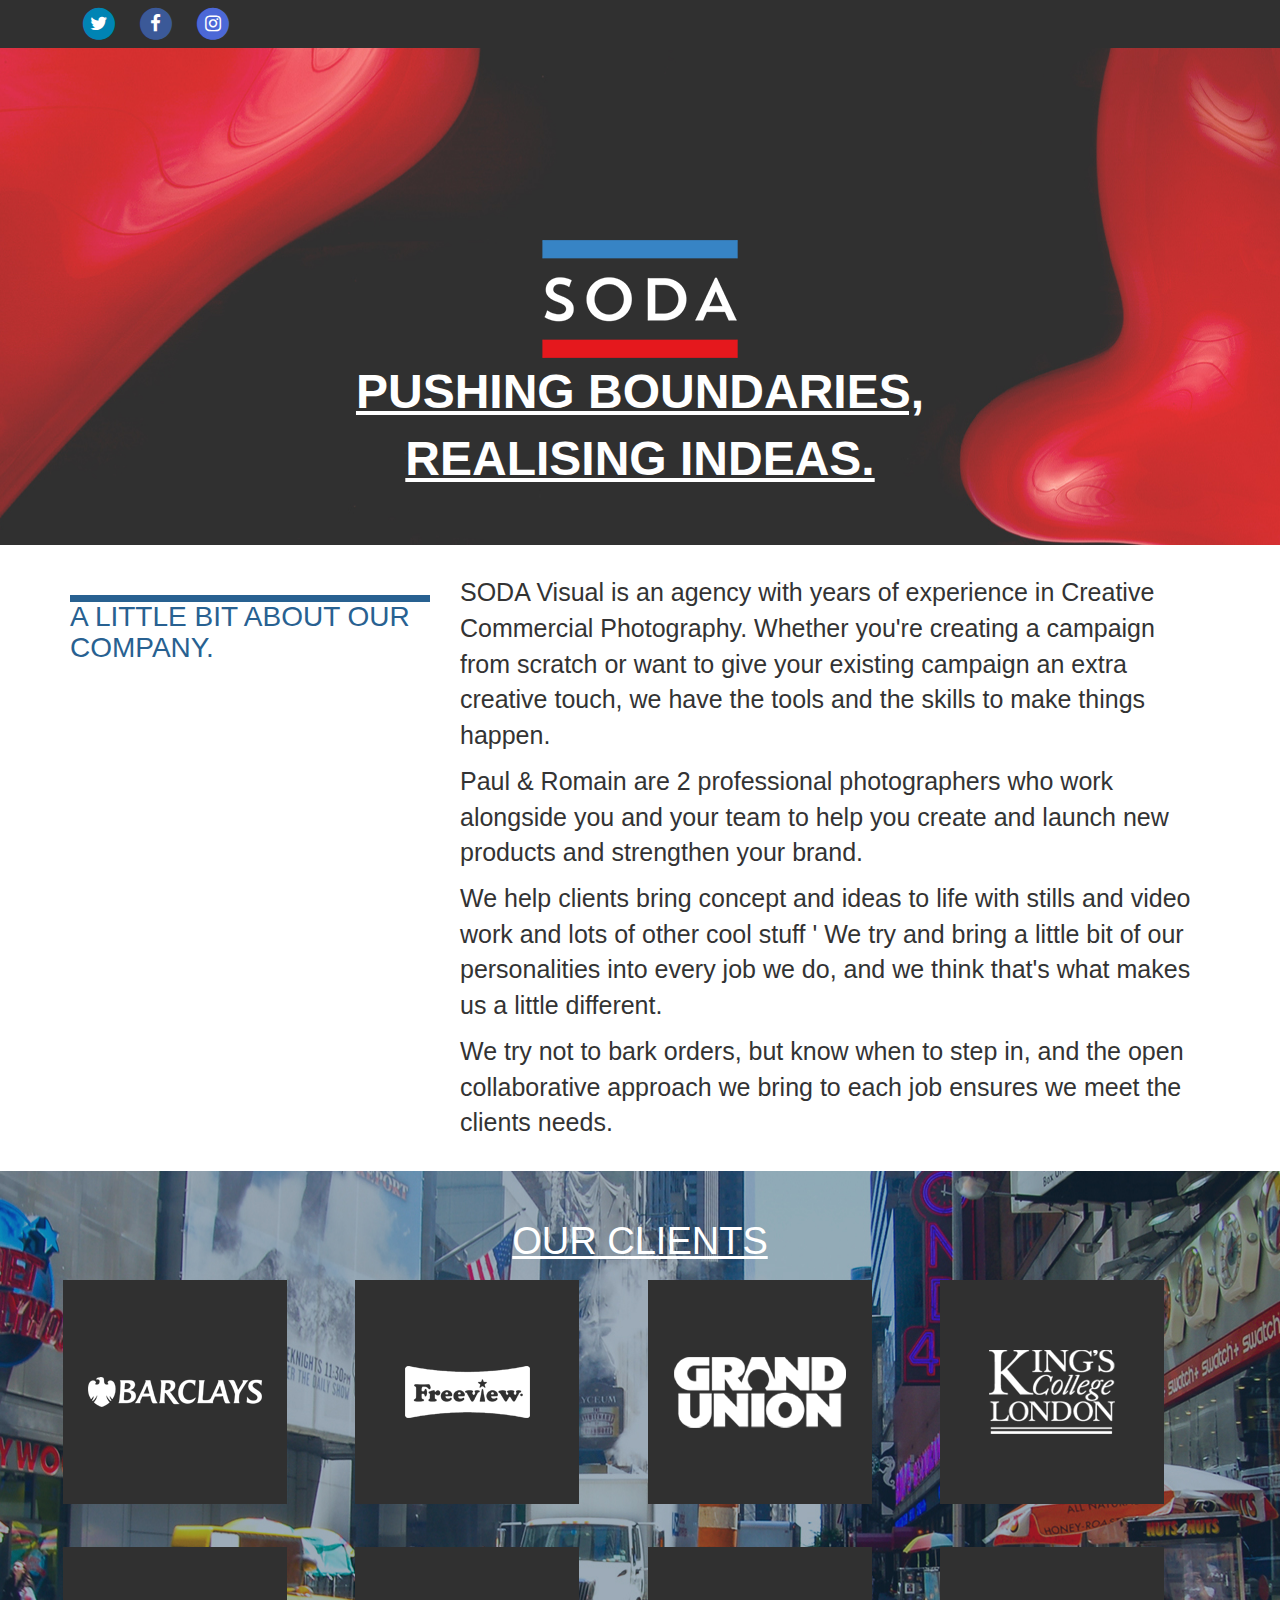
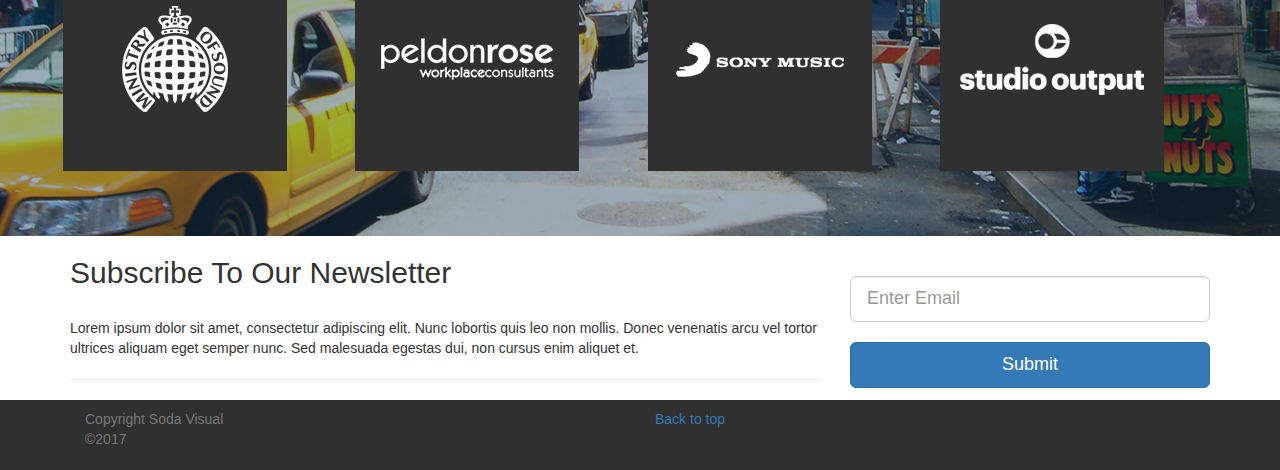
==== index.html @ b1f4a569 "V1.0" ====
<!DOCTYPE html>
<html lang="en">
  <head>
    <meta charset="utf-8">
    <meta name="viewport" content="width=device-width, initial-scale=1.0, maximum-scale=1.0, user-scalable=no">
    <meta name="description" content="">
    <meta name="author" content="">
    <link rel="icon" href="../../favicon.ico">

    <title>SODA VISUAL</title>

    <!-- Bootstrap core CSS -->
    <link rel="stylesheet" type="text/css" href="css/app.css">
  </head>

  <body>
    <nav id="myNavbar" class="navbar navbar-default navbar-inverse navbar-fixed-top" role="naviation">
    <!-- BRAND & TOGGLE GROUP-->
      <div class="container">
        <div class="navbar-header">
          <button type="button" class="navbar-toggle" data-toggle="collapse" data-target="#navbarCollapse">
            <span class="sr-only">Toggle Navigation</span>
            <span class="icon-bar"></span>
            <span class="icon-bar"></span>
            <span class="icon-bar"></span>
          </button>
        </div>
        <!-- NAVLINKS COLLECTOR & DATA TOGGLING-->
        <div class="collapse navbar-collapse" id="navbarCollapse">
          <ul class="nav navbar-nav">
            <li> 
            <a href="http://twitter.com">
                <span class="fa-stack fa-lg">
                <i class="fa fa-circle fa-stack-2x twittericoncolor"></i>
                <i class="fa fa-twitter fa-stack-1x fa-inverse"></i></span></a>
            </li>
            <li>
            <a href="http://facebook.com">
                <span class="fa-stack fa-lg">
                <i class="fa fa-circle fa-stack-2x facebookiconcolor"></i>
                <i class="fa fa-facebook fa-stack-1x fa-inverse"></i></span></a>
            </li>
            <li>
            <a href="http://instagram.com">
                <span class="fa-stack fa-lg">
                <i class="fa fa-circle fa-stack-2x instagramiconcolor"></i>
                <i class="fa fa-instagram fa-stack-1x fa-inverse"></i></span></a>
            </li>
          </ul>
        </div>
      </div>
    </nav>
<!-- Another way to handle the navbar
    <div class="navbar navbar-default">
      <div class="container d-flex justify-content-between">
        <div class="social"> 
          <a href="http://twitter.com">
              <span class="fa-stack fa-lg">
              <i class="fa fa-circle fa-stack-2x twittericoncolor"></i>
              <i class="fa fa-twitter fa-stack-1x fa-inverse"></i></span></a>
          <a href="http://facebook.com">
              <span class="fa-stack fa-lg">
              <i class="fa fa-circle fa-stack-2x facebookiconcolor"></i>
              <i class="fa fa-facebook fa-stack-1x fa-inverse"></i></span></a>
          <a href="http://instagram.com">
              <span class="fa-stack fa-lg">
              <i class="fa fa-circle fa-stack-2x instagramiconcolor"></i>
              <i class="fa fa-instagram fa-stack-1x fa-inverse"></i></span></a>
        </div>
      </div>
    </div>
    -->
    <section class="jumbotron text-center">
      <div class="container">
        <img src="img/logo_soda.png" alt="SODA">
        <p class="lead">Pushing boundaries,<br>realising indeas.</p>
      </div>
    </section>

    <div class="container">
      <div class="about-us">
        <div class="row">
          <div class="col-md-4">
            <h3>A little bit about our company.</h3>
          </div>
          <div class="col-md-8">
            <p>SODA Visual is an agency with years of experience in Creative Commercial Photography. Whether you're creating a campaign from scratch or want to give your existing campaign an extra creative touch, we have the tools and the skills to make things happen.</p>
             <p>Paul & Romain are 2 professional photographers who work alongside you and your team to help you create and launch new products and strengthen your brand.</p>
             <p>We help clients bring concept and ideas to life with stills and video work and lots of other cool stuff ' We try and bring a little bit of our personalities into every job we do, and we think that's what makes us a little different.</p>
             <p>We try not to bark orders, but know when to step in, and the open collaborative approach we bring to each job ensures we meet the clients needs.</p>
          </div>
        </div>
      </div>
    </div>

    <div class="album text-muted">
        <h1>our clients</h1>
      <div class="container">
        <div class="row">
          <div class="card col-sm-6 col-md-3">
            <img src="img/logo_barclays.png" alt="Card image cap">
          </div>
          <div class="card col-sm-6 col-md-3">
            <img src="img/logo_freeview.png" alt="Card image cap">
          </div>
          <div class="card col-sm-6 col-md-3">
            <img src="img/logo_grand.png" alt="Card image cap">
          </div>

          <div class="card col-sm-6 col-md-3">
            <img src="img/logo_kings.png" alt="Card image cap">
          </div>
          <div class="card col-sm-6 col-md-3">
            <img src="img/logo_ministry.png" alt="Card image cap">
          </div>
          <div class="card col-sm-6 col-md-3">
            <img src="img/logo_peldonrose.png" alt="Card image cap">
          </div>

          <div class="card col-sm-6 col-md-3">
            <img src="img/logo_sony.png" alt="Card image cap">
          </div>
          <div class="card col-sm-6 col-md-3">
            <img src="img/logo_studio.png" alt="Card image cap">
          </div>
        </div>
      </div>
    </div>

    <div class="section-d">
      <div class="container">
        <div class="row">
          <div class="col-md-8">
            <h2>Subscribe To Our Newsletter </h2>
            <br/>
            <p>Lorem ipsum dolor sit amet, consectetur adipiscing elit. Nunc lobortis quis leo non mollis. Donec venenatis arcu vel tortor ultrices aliquam eget semper nunc. Sed malesuada egestas dui, non cursus enim aliquet et.</p>
            <hr/>
          </div>
          <div class="col-md-4">
          <br/>
          <br/>
            <form>
              <input type="text" class="form-control input-lg" placeholder="Enter Email">
              <br/>
              <button class="btn btn-primary btn-lg btn-block">Submit</button>
            </form>
          </div>
        </div>
      </div>
    </div>



    <footer class="text-muted">
    <div class="container">
      <div class="col-lg-2 col-md-4"><p>Copyright Soda Visual &copy;2017</p></div>
      <div class="col-lg-2 col-md-4"></div>
      <div class="col-lg-2 col-md-4"></div>
      <div class="col-lg-2 col-md-4"><a href="#">Back to top</a></div>
    </div>

    </footer>

    <!-- Bootstrap core JavaScript
    ================================================== -->
    <!-- Placed at the end of the document so the pages load faster -->
    <script type="text/javascript" src="bower_components/jquery/dist/jquery.js"></script>    
    <script type="text/javascript" src="bower_components/bootstrap-sass/assets/javascripts/bootstrap.js"></script>
    <script src="js/holder.min.js"></script>
    <script src="js/tether.min.js"></script>
    <!-- IE10 viewport hack for Surface/desktop Windows 8 bug -->
    <script src="js/ie10-viewport-bug-workaround.js"></script>
  </body>
</html>
---- css/app.css ----
@charset "UTF-8";
@font-face {
  font-family: 'Lato';
  src: url("../font/lato-black/lato-black.eot");
  src: local("Lato Black"), local("Lato-Black"), url("../font/lato-black/lato-black.eot?#iefix") format("embedded-opentype"), url("../font/lato-black/lato-black.woff2") format("woff2"), url("../font/lato-black/lato-black.woff") format("woff"), url("../font/lato-black/lato-black.ttf") format("truetype"), url("../font/lato-black/lato-black.svg#lato") format("svg");
  font-weight: 900;
  font-style: normal; }

@font-face {
  font-family: 'Lato';
  src: url("../font/lato-blackitalic/lato-blackitalic.eot");
  src: local("Lato Black Italic"), local("Lato-BlackItalic"), url("../font/lato-blackitalic/lato-blackitalic.eot?#iefix") format("embedded-opentype"), url("../font/lato-blackitalic/lato-blackitalic.woff2") format("woff2"), url("../font/lato-blackitalic/lato-blackitalic.woff") format("woff"), url("../font/lato-blackitalic/lato-blackitalic.ttf") format("truetype"), url("../font/lato-blackitalic/lato-blackitalic.svg#lato") format("svg");
  font-weight: 900;
  font-style: italic; }

@font-face {
  font-family: 'Lato';
  src: url("../font/lato-heavy/lato-heavy.eot");
  src: local("Lato Heavy"), local("Lato-Heavy"), url("../font/lato-heavy/lato-heavy.eot?#iefix") format("embedded-opentype"), url("../font/lato-heavy/lato-heavy.woff2") format("woff2"), url("../font/lato-heavy/lato-heavy.woff") format("woff"), url("../font/lato-heavy/lato-heavy.ttf") format("truetype"), url("../font/lato-heavy/lato-heavy.svg#lato") format("svg");
  font-weight: 800;
  font-style: normal; }

@font-face {
  font-family: 'Lato';
  src: url("../font/lato-heavyitalic/lato-heavyitalic.eot");
  src: local("Lato Heavy Italic"), local("Lato-HeavyItalic"), url("../font/lato-heavyitalic/lato-heavyitalic.eot?#iefix") format("embedded-opentype"), url("../font/lato-heavyitalic/lato-heavyitalic.woff2") format("woff2"), url("../font/lato-heavyitalic/lato-heavyitalic.woff") format("woff"), url("../font/lato-heavyitalic/lato-heavyitalic.ttf") format("truetype"), url("../font/lato-heavyitalic/lato-heavyitalic.svg#lato") format("svg");
  font-weight: 800;
  font-style: italic; }

@font-face {
  font-family: 'Lato';
  src: url("../font/lato-bold/lato-bold.eot");
  src: local("Lato Bold"), local("Lato-Bold"), url("../font/lato-bold/lato-bold.eot?#iefix") format("embedded-opentype"), url("../font/lato-bold/lato-bold.woff2") format("woff2"), url("../font/lato-bold/lato-bold.woff") format("woff"), url("../font/lato-bold/lato-bold.ttf") format("truetype"), url("../font/lato-bold/lato-bold.svg#lato") format("svg");
  font-weight: 700;
  font-style: normal; }

@font-face {
  font-family: 'Lato';
  src: url("../font/lato-bolditalic/lato-bolditalic.eot");
  src: local("Lato Bold Italic"), local("Lato-BoldItalic"), url("../font/lato-bolditalic/lato-bolditalic.eot?#iefix") format("embedded-opentype"), url("../font/lato-bolditalic/lato-bolditalic.woff2") format("woff2"), url("../font/lato-bolditalic/lato-bolditalic.woff") format("woff"), url("../font/lato-bolditalic/lato-bolditalic.ttf") format("truetype"), url("../font/lato-bolditalic/lato-bolditalic.svg#lato") format("svg");
  font-weight: 700;
  font-style: italic; }

@font-face {
  font-family: 'Lato';
  src: url("../font/lato-semibold/lato-semibold.eot");
  src: local("Lato Semi Bold"), local("Lato-SemiBold"), url("../font/lato-semibold/lato-semibold.eot?#iefix") format("embedded-opentype"), url("../font/lato-semibold/lato-semibold.woff2") format("woff2"), url("../font/lato-semibold/lato-semibold.woff") format("woff"), url("../font/lato-semibold/lato-semibold.ttf") format("truetype"), url("../font/lato-semibold/lato-semibold.svg#lato") format("svg");
  font-weight: 600;
  font-style: normal; }

@font-face {
  font-family: 'Lato';
  src: url("../font/lato-semibolditalic/lato-semibolditalic.eot");
  src: local("Lato Semi Bold Italic"), local("Lato-SemiBold Italic"), url("../font/lato-semibolditalic/lato-semibolditalic.eot?#iefix") format("embedded-opentype"), url("../font/lato-semibolditalic/lato-semibolditalic.woff2") format("woff2"), url("../font/lato-semibolditalic/lato-semibolditalic.woff") format("woff"), url("../font/lato-semibolditalic/lato-semibolditalic.ttf") format("truetype"), url("../font/lato-semibolditalic/lato-semibolditalic.svg#lato") format("svg");
  font-weight: 600;
  font-style: italic; }

@font-face {
  font-family: 'Lato';
  src: url("../font/lato-medium/lato-medium.eot");
  src: local("Lato Medium"), local("Lato-Medium"), url("../font/lato-medium/lato-medium.eot?#iefix") format("embedded-opentype"), url("../font/lato-medium/lato-medium.woff2") format("woff2"), url("../font/lato-medium/lato-medium.woff") format("woff"), url("../font/lato-medium/lato-medium.ttf") format("truetype"), url("../font/lato-medium/lato-medium.svg#lato") format("svg");
  font-weight: 500;
  font-style: normal; }

@font-face {
  font-family: 'Lato';
  src: url("../font/lato-mediumitalic/lato-mediumitalic.eot");
  src: local("Lato Medium Italic"), local("Lato-MediumItalic"), url("../font/lato-mediumitalic/lato-mediumitalic.eot?#iefix") format("embedded-opentype"), url("../font/lato-mediumitalic/lato-mediumitalic.woff2") format("woff2"), url("../font/lato-mediumitalic/lato-mediumitalic.woff") format("woff"), url("../font/lato-mediumitalic/lato-mediumitalic.ttf") format("truetype"), url("../font/lato-mediumitalic/lato-mediumitalic.svg#lato") format("svg");
  font-weight: 500;
  font-style: italic; }

@font-face {
  font-family: 'Lato';
  src: url("../font/lato-regular/lato-regular.eot");
  src: local("Lato Regular"), local("Lato-Regular"), url("../font/lato-regular/lato-regular.eot?#iefix") format("embedded-opentype"), url("../font/lato-regular/lato-regular.woff2") format("woff2"), url("../font/lato-regular/lato-regular.woff") format("woff"), url("../font/lato-regular/lato-regular.ttf") format("truetype"), url("../font/lato-regular/lato-regular.svg#lato") format("svg");
  font-weight: 400;
  font-style: normal; }

@font-face {
  font-family: 'Lato';
  src: url("../font/lato-italic/lato-italic.eot");
  src: local("Lato Italic"), local("Lato-Italic"), url("../font/lato-italic/lato-italic.eot?#iefix") format("embedded-opentype"), url("../font/lato-italic/lato-italic.woff2") format("woff2"), url("../font/lato-italic/lato-italic.woff") format("woff"), url("../font/lato-italic/lato-italic.ttf") format("truetype"), url("../font/lato-italic/lato-italic.svg#lato") format("svg");
  font-weight: 400;
  font-style: italic; }

@font-face {
  font-family: 'Lato';
  src: url("../font/lato-light/lato-light.eot");
  src: local("Lato Light"), local("Lato-Light"), url("../font/lato-light/lato-light.eot?#iefix") format("embedded-opentype"), url("../font/lato-light/lato-light.woff2") format("woff2"), url("../font/lato-light/lato-light.woff") format("woff"), url("../font/lato-light/lato-light.ttf") format("truetype"), url("../font/lato-light/lato-light.svg#lato") format("svg");
  font-weight: 300;
  font-style: normal; }

@font-face {
  font-family: 'Lato';
  src: url("../font/lato-lightitalic/lato-lightitalic.eot");
  src: local("Lato Light Italic"), local("Lato-LightItalic"), url("../font/lato-lightitalic/lato-lightitalic.eot?#iefix") format("embedded-opentype"), url("../font/lato-lightitalic/lato-lightitalic.woff2") format("woff2"), url("../font/lato-lightitalic/lato-lightitalic.woff") format("woff"), url("../font/lato-lightitalic/lato-lightitalic.ttf") format("truetype"), url("../font/lato-lightitalic/lato-lightitalic.svg#lato") format("svg");
  font-weight: 300;
  font-style: italic; }

@font-face {
  font-family: 'Lato';
  src: url("../font/lato-thin/lato-thin.eot");
  src: local("Lato Thin"), local("Lato-Thin"), url("../font/lato-thin/lato-thin.eot?#iefix") format("embedded-opentype"), url("../font/lato-thin/lato-thin.woff2") format("woff2"), url("../font/lato-thin/lato-thin.woff") format("woff"), url("../font/lato-thin/lato-thin.ttf") format("truetype"), url("../font/lato-thin/lato-thin.svg#lato") format("svg");
  font-weight: 200;
  font-style: normal; }

@font-face {
  font-family: 'Lato';
  src: url("../font/lato-thinitalic/lato-thinitalic.eot");
  src: local("Lato Thin Italic"), local("Lato-ThinItalic"), url("../font/lato-thinitalic/lato-thinitalic.eot?#iefix") format("embedded-opentype"), url("../font/lato-thinitalic/lato-thinitalic.woff2") format("woff2"), url("../font/lato-thinitalic/lato-thinitalic.woff") format("woff"), url("../font/lato-thinitalic/lato-thinitalic.ttf") format("truetype"), url("../font/lato-thinitalic/lato-thinitalic.svg#lato") format("svg");
  font-weight: 200;
  font-style: italic; }

@font-face {
  font-family: 'Lato';
  src: url("../font/lato-hairline/lato-hairline.eot");
  src: local("Lato Hairline"), local("Lato-Hairline"), url("../font/lato-hairline/lato-hairline.eot?#iefix") format("embedded-opentype"), url("../font/lato-hairline/lato-hairline.woff2") format("woff2"), url("../font/lato-hairline/lato-hairline.woff") format("woff"), url("../font/lato-hairline/lato-hairline.ttf") format("truetype"), url("../font/lato-hairline/lato-hairline.svg#lato") format("svg");
  font-weight: 100;
  font-style: normal; }

@font-face {
  font-family: 'Lato';
  src: url("../font/lato-hairlineitalic/lato-hairlineitalic.eot");
  src: local("Lato Hairline Italic"), local("Lato-HairlineItalic"), url("../font/lato-hairlineitalic/lato-hairlineitalic.eot?#iefix") format("embedded-opentype"), url("../font/lato-hairlineitalic/lato-hairlineitalic.woff2") format("woff2"), url("../font/lato-hairlineitalic/lato-hairlineitalic.woff") format("woff"), url("../font/lato-hairlineitalic/lato-hairlineitalic.ttf") format("truetype"), url("../font/lato-hairlineitalic/lato-hairlineitalic.svg#lato") format("svg");
  font-weight: 100;
  font-style: italic; }

/*!
 * Bootstrap v3.3.7 (http://getbootstrap.com)
 * Copyright 2011-2016 Twitter, Inc.
 * Licensed under MIT (https://github.com/twbs/bootstrap/blob/master/LICENSE)
 */
/*! normalize.css v3.0.3 | MIT License | github.com/necolas/normalize.css */
html {
  font-family: sans-serif;
  -ms-text-size-adjust: 100%;
  -webkit-text-size-adjust: 100%; }

body {
  margin: 0; }

article,
aside,
details,
figcaption,
figure,
footer,
header,
hgroup,
main,
menu,
nav,
section,
summary {
  display: block; }

audio,
canvas,
progress,
video {
  display: inline-block;
  vertical-align: baseline; }

audio:not([controls]) {
  display: none;
  height: 0; }

[hidden],
template {
  display: none; }

a {
  background-color: transparent; }

a:active,
a:hover {
  outline: 0; }

abbr[title] {
  border-bottom: 1px dotted; }

b,
strong {
  font-weight: bold; }

dfn {
  font-style: italic; }

h1 {
  font-size: 2em;
  margin: 0.67em 0; }

mark {
  background: #ff0;
  color: #000; }

small {
  font-size: 80%; }

sub,
sup {
  font-size: 75%;
  line-height: 0;
  position: relative;
  vertical-align: baseline; }

sup {
  top: -0.5em; }

sub {
  bottom: -0.25em; }

img {
  border: 0; }

svg:not(:root) {
  overflow: hidden; }

figure {
  margin: 1em 40px; }

hr {
  -webkit-box-sizing: content-box;
  box-sizing: content-box;
  height: 0; }

pre {
  overflow: auto; }

code,
kbd,
pre,
samp {
  font-family: monospace, monospace;
  font-size: 1em; }

button,
input,
optgroup,
select,
textarea {
  color: inherit;
  font: inherit;
  margin: 0; }

button {
  overflow: visible; }

button,
select {
  text-transform: none; }

button,
html input[type="button"],
input[type="reset"],
input[type="submit"] {
  -webkit-appearance: button;
  cursor: pointer; }

button[disabled],
html input[disabled] {
  cursor: default; }

button::-moz-focus-inner,
input::-moz-focus-inner {
  border: 0;
  padding: 0; }

input {
  line-height: normal; }

input[type="checkbox"],
input[type="radio"] {
  -webkit-box-sizing: border-box;
  box-sizing: border-box;
  padding: 0; }

input[type="number"]::-webkit-inner-spin-button,
input[type="number"]::-webkit-outer-spin-button {
  height: auto; }

input[type="search"] {
  -webkit-appearance: textfield;
  -webkit-box-sizing: content-box;
  box-sizing: content-box; }

input[type="search"]::-webkit-search-cancel-button,
input[type="search"]::-webkit-search-decoration {
  -webkit-appearance: none; }

fieldset {
  border: 1px solid #c0c0c0;
  margin: 0 2px;
  padding: 0.35em 0.625em 0.75em; }

legend {
  border: 0;
  padding: 0; }

textarea {
  overflow: auto; }

optgroup {
  font-weight: bold; }

table {
  border-collapse: collapse;
  border-spacing: 0; }

td,
th {
  padding: 0; }

/*! Source: https://github.com/h5bp/html5-boilerplate/blob/master/src/css/main.css */
@media print {
  *,
  *:before,
  *:after {
    background: transparent !important;
    color: #000 !important;
    -webkit-box-shadow: none !important;
    box-shadow: none !important;
    text-shadow: none !important; }
  a,
  a:visited {
    text-decoration: underline; }
  a[href]:after {
    content: " (" attr(href) ")"; }
  abbr[title]:after {
    content: " (" attr(title) ")"; }
  a[href^="#"]:after,
  a[href^="javascript:"]:after {
    content: ""; }
  pre,
  blockquote {
    border: 1px solid #999;
    page-break-inside: avoid; }
  thead {
    display: table-header-group; }
  tr,
  img {
    page-break-inside: avoid; }
  img {
    max-width: 100% !important; }
  p,
  h2,
  h3 {
    orphans: 3;
    widows: 3; }
  h2,
  h3 {
    page-break-after: avoid; }
  .navbar {
    display: none; }
  .btn > .caret,
  .dropup > .btn > .caret {
    border-top-color: #000 !important; }
  .label {
    border: 1px solid #000; }
  .table {
    border-collapse: collapse !important; }
    .table td,
    .table th {
      background-color: #fff !important; }
  .table-bordered th,
  .table-bordered td {
    border: 1px solid #ddd !important; } }

@font-face {
  font-family: 'Glyphicons Halflings';
  src: url("../fonts/bootstrap/glyphicons-halflings-regular.eot");
  src: url("../fonts/bootstrap/glyphicons-halflings-regular.eot?#iefix") format("embedded-opentype"), url("../fonts/bootstrap/glyphicons-halflings-regular.woff2") format("woff2"), url("../fonts/bootstrap/glyphicons-halflings-regular.woff") format("woff"), url("../fonts/bootstrap/glyphicons-halflings-regular.ttf") format("truetype"), url("../fonts/bootstrap/glyphicons-halflings-regular.svg#glyphicons_halflingsregular") format("svg"); }

.glyphicon {
  position: relative;
  top: 1px;
  display: inline-block;
  font-family: 'Glyphicons Halflings';
  font-style: normal;
  font-weight: normal;
  line-height: 1;
  -webkit-font-smoothing: antialiased;
  -moz-osx-font-smoothing: grayscale; }

.glyphicon-asterisk:before {
  content: "\002a"; }

.glyphicon-plus:before {
  content: "\002b"; }

.glyphicon-euro:before,
.glyphicon-eur:before {
  content: "\20ac"; }

.glyphicon-minus:before {
  content: "\2212"; }

.glyphicon-cloud:before {
  content: "\2601"; }

.glyphicon-envelope:before {
  content: "\2709"; }

.glyphicon-pencil:before {
  content: "\270f"; }

.glyphicon-glass:before {
  content: "\e001"; }

.glyphicon-music:before {
  content: "\e002"; }

.glyphicon-search:before {
  content: "\e003"; }

.glyphicon-heart:before {
  content: "\e005"; }

.glyphicon-star:before {
  content: "\e006"; }

.glyphicon-star-empty:before {
  content: "\e007"; }

.glyphicon-user:before {
  content: "\e008"; }

.glyphicon-film:before {
  content: "\e009"; }

.glyphicon-th-large:before {
  content: "\e010"; }

.glyphicon-th:before {
  content: "\e011"; }

.glyphicon-th-list:before {
  content: "\e012"; }

.glyphicon-ok:before {
  content: "\e013"; }

.glyphicon-remove:before {
  content: "\e014"; }

.glyphicon-zoom-in:before {
  content: "\e015"; }

.glyphicon-zoom-out:before {
  content: "\e016"; }

.glyphicon-off:before {
  content: "\e017"; }

.glyphicon-signal:before {
  content: "\e018"; }

.glyphicon-cog:before {
  content: "\e019"; }

.glyphicon-trash:before {
  content: "\e020"; }

.glyphicon-home:before {
  content: "\e021"; }

.glyphicon-file:before {
  content: "\e022"; }

.glyphicon-time:before {
  content: "\e023"; }

.glyphicon-road:before {
  content: "\e024"; }

.glyphicon-download-alt:before {
  content: "\e025"; }

.glyphicon-download:before {
  content: "\e026"; }

.glyphicon-upload:before {
  content: "\e027"; }

.glyphicon-inbox:before {
  content: "\e028"; }

.glyphicon-play-circle:before {
  content: "\e029"; }

.glyphicon-repeat:before {
  content: "\e030"; }

.glyphicon-refresh:before {
  content: "\e031"; }

.glyphicon-list-alt:before {
  content: "\e032"; }

.glyphicon-lock:before {
  content: "\e033"; }

.glyphicon-flag:before {
  content: "\e034"; }

.glyphicon-headphones:before {
  content: "\e035"; }

.glyphicon-volume-off:before {
  content: "\e036"; }

.glyphicon-volume-down:before {
  content: "\e037"; }

.glyphicon-volume-up:before {
  content: "\e038"; }

.glyphicon-qrcode:before {
  content: "\e039"; }

.glyphicon-barcode:before {
  content: "\e040"; }

.glyphicon-tag:before {
  content: "\e041"; }

.glyphicon-tags:before {
  content: "\e042"; }

.glyphicon-book:before {
  content: "\e043"; }

.glyphicon-bookmark:before {
  content: "\e044"; }

.glyphicon-print:before {
  content: "\e045"; }

.glyphicon-camera:before {
  content: "\e046"; }

.glyphicon-font:before {
  content: "\e047"; }

.glyphicon-bold:before {
  content: "\e048"; }

.glyphicon-italic:before {
  content: "\e049"; }

.glyphicon-text-height:before {
  content: "\e050"; }

.glyphicon-text-width:before {
  content: "\e051"; }

.glyphicon-align-left:before {
  content: "\e052"; }

.glyphicon-align-center:before {
  content: "\e053"; }

.glyphicon-align-right:before {
  content: "\e054"; }

.glyphicon-align-justify:before {
  content: "\e055"; }

.glyphicon-list:before {
  content: "\e056"; }

.glyphicon-indent-left:before {
  content: "\e057"; }

.glyphicon-indent-right:before {
  content: "\e058"; }

.glyphicon-facetime-video:before {
  content: "\e059"; }

.glyphicon-picture:before {
  content: "\e060"; }

.glyphicon-map-marker:before {
  content: "\e062"; }

.glyphicon-adjust:before {
  content: "\e063"; }

.glyphicon-tint:before {
  content: "\e064"; }

.glyphicon-edit:before {
  content: "\e065"; }

.glyphicon-share:before {
  content: "\e066"; }

.glyphicon-check:before {
  content: "\e067"; }

.glyphicon-move:before {
  content: "\e068"; }

.glyphicon-step-backward:before {
  content: "\e069"; }

.glyphicon-fast-backward:before {
  content: "\e070"; }

.glyphicon-backward:before {
  content: "\e071"; }

.glyphicon-play:before {
  content: "\e072"; }

.glyphicon-pause:before {
  content: "\e073"; }

.glyphicon-stop:before {
  content: "\e074"; }

.glyphicon-forward:before {
  content: "\e075"; }

.glyphicon-fast-forward:before {
  content: "\e076"; }

.glyphicon-step-forward:before {
  content: "\e077"; }

.glyphicon-eject:before {
  content: "\e078"; }

.glyphicon-chevron-left:before {
  content: "\e079"; }

.glyphicon-chevron-right:before {
  content: "\e080"; }

.glyphicon-plus-sign:before {
  content: "\e081"; }

.glyphicon-minus-sign:before {
  content: "\e082"; }

.glyphicon-remove-sign:before {
  content: "\e083"; }

.glyphicon-ok-sign:before {
  content: "\e084"; }

.glyphicon-question-sign:before {
  content: "\e085"; }

.glyphicon-info-sign:before {
  content: "\e086"; }

.glyphicon-screenshot:before {
  content: "\e087"; }

.glyphicon-remove-circle:before {
  content: "\e088"; }

.glyphicon-ok-circle:before {
  content: "\e089"; }

.glyphicon-ban-circle:before {
  content: "\e090"; }

.glyphicon-arrow-left:before {
  content: "\e091"; }

.glyphicon-arrow-right:before {
  content: "\e092"; }

.glyphicon-arrow-up:before {
  content: "\e093"; }

.glyphicon-arrow-down:before {
  content: "\e094"; }

.glyphicon-share-alt:before {
  content: "\e095"; }

.glyphicon-resize-full:before {
  content: "\e096"; }

.glyphicon-resize-small:before {
  content: "\e097"; }

.glyphicon-exclamation-sign:before {
  content: "\e101"; }

.glyphicon-gift:before {
  content: "\e102"; }

.glyphicon-leaf:before {
  content: "\e103"; }

.glyphicon-fire:before {
  content: "\e104"; }

.glyphicon-eye-open:before {
  content: "\e105"; }

.glyphicon-eye-close:before {
  content: "\e106"; }

.glyphicon-warning-sign:before {
  content: "\e107"; }

.glyphicon-plane:before {
  content: "\e108"; }

.glyphicon-calendar:before {
  content: "\e109"; }

.glyphicon-random:before {
  content: "\e110"; }

.glyphicon-comment:before {
  content: "\e111"; }

.glyphicon-magnet:before {
  content: "\e112"; }

.glyphicon-chevron-up:before {
  content: "\e113"; }

.glyphicon-chevron-down:before {
  content: "\e114"; }

.glyphicon-retweet:before {
  content: "\e115"; }

.glyphicon-shopping-cart:before {
  content: "\e116"; }

.glyphicon-folder-close:before {
  content: "\e117"; }

.glyphicon-folder-open:before {
  content: "\e118"; }

.glyphicon-resize-vertical:before {
  content: "\e119"; }

.glyphicon-resize-horizontal:before {
  content: "\e120"; }

.glyphicon-hdd:before {
  content: "\e121"; }

.glyphicon-bullhorn:before {
  content: "\e122"; }

.glyphicon-bell:before {
  content: "\e123"; }

.glyphicon-certificate:before {
  content: "\e124"; }

.glyphicon-thumbs-up:before {
  content: "\e125"; }

.glyphicon-thumbs-down:before {
  content: "\e126"; }

.glyphicon-hand-right:before {
  content: "\e127"; }

.glyphicon-hand-left:before {
  content: "\e128"; }

.glyphicon-hand-up:before {
  content: "\e129"; }

.glyphicon-hand-down:before {
  content: "\e130"; }

.glyphicon-circle-arrow-right:before {
  content: "\e131"; }

.glyphicon-circle-arrow-left:before {
  content: "\e132"; }

.glyphicon-circle-arrow-up:before {
  content: "\e133"; }

.glyphicon-circle-arrow-down:before {
  content: "\e134"; }

.glyphicon-globe:before {
  content: "\e135"; }

.glyphicon-wrench:before {
  content: "\e136"; }

.glyphicon-tasks:before {
  content: "\e137"; }

.glyphicon-filter:before {
  content: "\e138"; }

.glyphicon-briefcase:before {
  content: "\e139"; }

.glyphicon-fullscreen:before {
  content: "\e140"; }

.glyphicon-dashboard:before {
  content: "\e141"; }

.glyphicon-paperclip:before {
  content: "\e142"; }

.glyphicon-heart-empty:before {
  content: "\e143"; }

.glyphicon-link:before {
  content: "\e144"; }

.glyphicon-phone:before {
  content: "\e145"; }

.glyphicon-pushpin:before {
  content: "\e146"; }

.glyphicon-usd:before {
  content: "\e148"; }

.glyphicon-gbp:before {
  content: "\e149"; }

.glyphicon-sort:before {
  content: "\e150"; }

.glyphicon-sort-by-alphabet:before {
  content: "\e151"; }

.glyphicon-sort-by-alphabet-alt:before {
  content: "\e152"; }

.glyphicon-sort-by-order:before {
  content: "\e153"; }

.glyphicon-sort-by-order-alt:before {
  content: "\e154"; }

.glyphicon-sort-by-attributes:before {
  content: "\e155"; }

.glyphicon-sort-by-attributes-alt:before {
  content: "\e156"; }

.glyphicon-unchecked:before {
  content: "\e157"; }

.glyphicon-expand:before {
  content: "\e158"; }

.glyphicon-collapse-down:before {
  content: "\e159"; }

.glyphicon-collapse-up:before {
  content: "\e160"; }

.glyphicon-log-in:before {
  content: "\e161"; }

.glyphicon-flash:before {
  content: "\e162"; }

.glyphicon-log-out:before {
  content: "\e163"; }

.glyphicon-new-window:before {
  content: "\e164"; }

.glyphicon-record:before {
  content: "\e165"; }

.glyphicon-save:before {
  content: "\e166"; }

.glyphicon-open:before {
  content: "\e167"; }

.glyphicon-saved:before {
  content: "\e168"; }

.glyphicon-import:before {
  content: "\e169"; }

.glyphicon-export:before {
  content: "\e170"; }

.glyphicon-send:before {
  content: "\e171"; }

.glyphicon-floppy-disk:before {
  content: "\e172"; }

.glyphicon-floppy-saved:before {
  content: "\e173"; }

.glyphicon-floppy-remove:before {
  content: "\e174"; }

.glyphicon-floppy-save:before {
  content: "\e175"; }

.glyphicon-floppy-open:before {
  content: "\e176"; }

.glyphicon-credit-card:before {
  content: "\e177"; }

.glyphicon-transfer:before {
  content: "\e178"; }

.glyphicon-cutlery:before {
  content: "\e179"; }

.glyphicon-header:before {
  content: "\e180"; }

.glyphicon-compressed:before {
  content: "\e181"; }

.glyphicon-earphone:before {
  content: "\e182"; }

.glyphicon-phone-alt:before {
  content: "\e183"; }

.glyphicon-tower:before {
  content: "\e184"; }

.glyphicon-stats:before {
  content: "\e185"; }

.glyphicon-sd-video:before {
  content: "\e186"; }

.glyphicon-hd-video:before {
  content: "\e187"; }

.glyphicon-subtitles:before {
  content: "\e188"; }

.glyphicon-sound-stereo:before {
  content: "\e189"; }

.glyphicon-sound-dolby:before {
  content: "\e190"; }

.glyphicon-sound-5-1:before {
  content: "\e191"; }

.glyphicon-sound-6-1:before {
  content: "\e192"; }

.glyphicon-sound-7-1:before {
  content: "\e193"; }

.glyphicon-copyright-mark:before {
  content: "\e194"; }

.glyphicon-registration-mark:before {
  content: "\e195"; }

.glyphicon-cloud-download:before {
  content: "\e197"; }

.glyphicon-cloud-upload:before {
  content: "\e198"; }

.glyphicon-tree-conifer:before {
  content: "\e199"; }

.glyphicon-tree-deciduous:before {
  content: "\e200"; }

.glyphicon-cd:before {
  content: "\e201"; }

.glyphicon-save-file:before {
  content: "\e202"; }

.glyphicon-open-file:before {
  content: "\e203"; }

.glyphicon-level-up:before {
  content: "\e204"; }

.glyphicon-copy:before {
  content: "\e205"; }

.glyphicon-paste:before {
  content: "\e206"; }

.glyphicon-alert:before {
  content: "\e209"; }

.glyphicon-equalizer:before {
  content: "\e210"; }

.glyphicon-king:before {
  content: "\e211"; }

.glyphicon-queen:before {
  content: "\e212"; }

.glyphicon-pawn:before {
  content: "\e213"; }

.glyphicon-bishop:before {
  content: "\e214"; }

.glyphicon-knight:before {
  content: "\e215"; }

.glyphicon-baby-formula:before {
  content: "\e216"; }

.glyphicon-tent:before {
  content: "\26fa"; }

.glyphicon-blackboard:before {
  content: "\e218"; }

.glyphicon-bed:before {
  content: "\e219"; }

.glyphicon-apple:before {
  content: "\f8ff"; }

.glyphicon-erase:before {
  content: "\e221"; }

.glyphicon-hourglass:before {
  content: "\231b"; }

.glyphicon-lamp:before {
  content: "\e223"; }

.glyphicon-duplicate:before {
  content: "\e224"; }

.glyphicon-piggy-bank:before {
  content: "\e225"; }

.glyphicon-scissors:before {
  content: "\e226"; }

.glyphicon-bitcoin:before {
  content: "\e227"; }

.glyphicon-btc:before {
  content: "\e227"; }

.glyphicon-xbt:before {
  content: "\e227"; }

.glyphicon-yen:before {
  content: "\00a5"; }

.glyphicon-jpy:before {
  content: "\00a5"; }

.glyphicon-ruble:before {
  content: "\20bd"; }

.glyphicon-rub:before {
  content: "\20bd"; }

.glyphicon-scale:before {
  content: "\e230"; }

.glyphicon-ice-lolly:before {
  content: "\e231"; }

.glyphicon-ice-lolly-tasted:before {
  content: "\e232"; }

.glyphicon-education:before {
  content: "\e233"; }

.glyphicon-option-horizontal:before {
  content: "\e234"; }

.glyphicon-option-vertical:before {
  content: "\e235"; }

.glyphicon-menu-hamburger:before {
  content: "\e236"; }

.glyphicon-modal-window:before {
  content: "\e237"; }

.glyphicon-oil:before {
  content: "\e238"; }

.glyphicon-grain:before {
  content: "\e239"; }

.glyphicon-sunglasses:before {
  content: "\e240"; }

.glyphicon-text-size:before {
  content: "\e241"; }

.glyphicon-text-color:before {
  content: "\e242"; }

.glyphicon-text-background:before {
  content: "\e243"; }

.glyphicon-object-align-top:before {
  content: "\e244"; }

.glyphicon-object-align-bottom:before {
  content: "\e245"; }

.glyphicon-object-align-horizontal:before {
  content: "\e246"; }

.glyphicon-object-align-left:before {
  content: "\e247"; }

.glyphicon-object-align-vertical:before {
  content: "\e248"; }

.glyphicon-object-align-right:before {
  content: "\e249"; }

.glyphicon-triangle-right:before {
  content: "\e250"; }

.glyphicon-triangle-left:before {
  content: "\e251"; }

.glyphicon-triangle-bottom:before {
  content: "\e252"; }

.glyphicon-triangle-top:before {
  content: "\e253"; }

.glyphicon-console:before {
  content: "\e254"; }

.glyphicon-superscript:before {
  content: "\e255"; }

.glyphicon-subscript:before {
  content: "\e256"; }

.glyphicon-menu-left:before {
  content: "\e257"; }

.glyphicon-menu-right:before {
  content: "\e258"; }

.glyphicon-menu-down:before {
  content: "\e259"; }

.glyphicon-menu-up:before {
  content: "\e260"; }

* {
  -webkit-box-sizing: border-box;
  -moz-box-sizing: border-box;
  box-sizing: border-box; }

*:before,
*:after {
  -webkit-box-sizing: border-box;
  -moz-box-sizing: border-box;
  box-sizing: border-box; }

html {
  font-size: 10px;
  -webkit-tap-highlight-color: transparent; }

body {
  font-family: "Helvetica Neue", Helvetica, Arial, sans-serif;
  font-size: 14px;
  line-height: 1.42857;
  color: #333333;
  background-color: #fff; }

input,
button,
select,
textarea {
  font-family: inherit;
  font-size: inherit;
  line-height: inherit; }

a {
  color: #337ab7;
  text-decoration: none; }
  a:hover, a:focus {
    color: #23527c;
    text-decoration: underline; }
  a:focus {
    outline: 5px auto -webkit-focus-ring-color;
    outline-offset: -2px; }

figure {
  margin: 0; }

img {
  vertical-align: middle; }

.img-responsive {
  display: block;
  max-width: 100%;
  height: auto; }

.img-rounded {
  border-radius: 6px; }

.img-thumbnail {
  padding: 4px;
  line-height: 1.42857;
  background-color: #fff;
  border: 1px solid #ddd;
  border-radius: 4px;
  -webkit-transition: all 0.2s ease-in-out;
  -o-transition: all 0.2s ease-in-out;
  transition: all 0.2s ease-in-out;
  display: inline-block;
  max-width: 100%;
  height: auto; }

.img-circle {
  border-radius: 50%; }

hr {
  margin-top: 20px;
  margin-bottom: 20px;
  border: 0;
  border-top: 1px solid #eeeeee; }

.sr-only {
  position: absolute;
  width: 1px;
  height: 1px;
  margin: -1px;
  padding: 0;
  overflow: hidden;
  clip: rect(0, 0, 0, 0);
  border: 0; }

.sr-only-focusable:active, .sr-only-focusable:focus {
  position: static;
  width: auto;
  height: auto;
  margin: 0;
  overflow: visible;
  clip: auto; }

[role="button"] {
  cursor: pointer; }

h1, h2, h3, h4, h5, h6,
.h1, .h2, .h3, .h4, .h5, .h6 {
  font-family: inherit;
  font-weight: 500;
  line-height: 1.1;
  color: inherit; }
  h1 small,
  h1 .small, h2 small,
  h2 .small, h3 small,
  h3 .small, h4 small,
  h4 .small, h5 small,
  h5 .small, h6 small,
  h6 .small,
  .h1 small,
  .h1 .small, .h2 small,
  .h2 .small, .h3 small,
  .h3 .small, .h4 small,
  .h4 .small, .h5 small,
  .h5 .small, .h6 small,
  .h6 .small {
    font-weight: normal;
    line-height: 1;
    color: #777777; }

h1, .h1,
h2, .h2,
h3, .h3 {
  margin-top: 20px;
  margin-bottom: 10px; }
  h1 small,
  h1 .small, .h1 small,
  .h1 .small,
  h2 small,
  h2 .small, .h2 small,
  .h2 .small,
  h3 small,
  h3 .small, .h3 small,
  .h3 .small {
    font-size: 65%; }

h4, .h4,
h5, .h5,
h6, .h6 {
  margin-top: 10px;
  margin-bottom: 10px; }
  h4 small,
  h4 .small, .h4 small,
  .h4 .small,
  h5 small,
  h5 .small, .h5 small,
  .h5 .small,
  h6 small,
  h6 .small, .h6 small,
  .h6 .small {
    font-size: 75%; }

h1, .h1 {
  font-size: 36px; }

h2, .h2 {
  font-size: 30px; }

h3, .h3 {
  font-size: 24px; }

h4, .h4 {
  font-size: 18px; }

h5, .h5 {
  font-size: 14px; }

h6, .h6 {
  font-size: 12px; }

p {
  margin: 0 0 10px; }

.lead {
  margin-bottom: 20px;
  font-size: 16px;
  font-weight: 300;
  line-height: 1.4; }
  @media (min-width: 768px) {
    .lead {
      font-size: 21px; } }

small,
.small {
  font-size: 85%; }

mark,
.mark {
  background-color: #fcf8e3;
  padding: .2em; }

.text-left {
  text-align: left; }

.text-right {
  text-align: right; }

.text-center {
  text-align: center; }

.text-justify {
  text-align: justify; }

.text-nowrap {
  white-space: nowrap; }

.text-lowercase {
  text-transform: lowercase; }

.text-uppercase, .initialism {
  text-transform: uppercase; }

.text-capitalize {
  text-transform: capitalize; }

.text-muted {
  color: #777777; }

.text-primary {
  color: #337ab7; }

a.text-primary:hover,
a.text-primary:focus {
  color: #286090; }

.text-success {
  color: #3c763d; }

a.text-success:hover,
a.text-success:focus {
  color: #2b542c; }

.text-info {
  color: #31708f; }

a.text-info:hover,
a.text-info:focus {
  color: #245269; }

.text-warning {
  color: #8a6d3b; }

a.text-warning:hover,
a.text-warning:focus {
  color: #66512c; }

.text-danger {
  color: #a94442; }

a.text-danger:hover,
a.text-danger:focus {
  color: #843534; }

.bg-primary {
  color: #fff; }

.bg-primary {
  background-color: #337ab7; }

a.bg-primary:hover,
a.bg-primary:focus {
  background-color: #286090; }

.bg-success {
  background-color: #dff0d8; }

a.bg-success:hover,
a.bg-success:focus {
  background-color: #c1e2b3; }

.bg-info {
  background-color: #d9edf7; }

a.bg-info:hover,
a.bg-info:focus {
  background-color: #afd9ee; }

.bg-warning {
  background-color: #fcf8e3; }

a.bg-warning:hover,
a.bg-warning:focus {
  background-color: #f7ecb5; }

.bg-danger {
  background-color: #f2dede; }

a.bg-danger:hover,
a.bg-danger:focus {
  background-color: #e4b9b9; }

.page-header {
  padding-bottom: 9px;
  margin: 40px 0 20px;
  border-bottom: 1px solid #eeeeee; }

ul,
ol {
  margin-top: 0;
  margin-bottom: 10px; }
  ul ul,
  ul ol,
  ol ul,
  ol ol {
    margin-bottom: 0; }

.list-unstyled {
  padding-left: 0;
  list-style: none; }

.list-inline {
  padding-left: 0;
  list-style: none;
  margin-left: -5px; }
  .list-inline > li {
    display: inline-block;
    padding-left: 5px;
    padding-right: 5px; }

dl {
  margin-top: 0;
  margin-bottom: 20px; }

dt,
dd {
  line-height: 1.42857; }

dt {
  font-weight: bold; }

dd {
  margin-left: 0; }

.dl-horizontal dd:before, .dl-horizontal dd:after {
  content: " ";
  display: table; }

.dl-horizontal dd:after {
  clear: both; }

@media (min-width: 768px) {
  .dl-horizontal dt {
    float: left;
    width: 160px;
    clear: left;
    text-align: right;
    overflow: hidden;
    -o-text-overflow: ellipsis;
    text-overflow: ellipsis;
    white-space: nowrap; }
  .dl-horizontal dd {
    margin-left: 180px; } }

abbr[title],
abbr[data-original-title] {
  cursor: help;
  border-bottom: 1px dotted #777777; }

.initialism {
  font-size: 90%; }

blockquote {
  padding: 10px 20px;
  margin: 0 0 20px;
  font-size: 17.5px;
  border-left: 5px solid #eeeeee; }
  blockquote p:last-child,
  blockquote ul:last-child,
  blockquote ol:last-child {
    margin-bottom: 0; }
  blockquote footer,
  blockquote small,
  blockquote .small {
    display: block;
    font-size: 80%;
    line-height: 1.42857;
    color: #777777; }
    blockquote footer:before,
    blockquote small:before,
    blockquote .small:before {
      content: '\2014 \00A0'; }

.blockquote-reverse,
blockquote.pull-right {
  padding-right: 15px;
  padding-left: 0;
  border-right: 5px solid #eeeeee;
  border-left: 0;
  text-align: right; }
  .blockquote-reverse footer:before,
  .blockquote-reverse small:before,
  .blockquote-reverse .small:before,
  blockquote.pull-right footer:before,
  blockquote.pull-right small:before,
  blockquote.pull-right .small:before {
    content: ''; }
  .blockquote-reverse footer:after,
  .blockquote-reverse small:after,
  .blockquote-reverse .small:after,
  blockquote.pull-right footer:after,
  blockquote.pull-right small:after,
  blockquote.pull-right .small:after {
    content: '\00A0 \2014'; }

address {
  margin-bottom: 20px;
  font-style: normal;
  line-height: 1.42857; }

code,
kbd,
pre,
samp {
  font-family: Menlo, Monaco, Consolas, "Courier New", monospace; }

code {
  padding: 2px 4px;
  font-size: 90%;
  color: #c7254e;
  background-color: #f9f2f4;
  border-radius: 4px; }

kbd {
  padding: 2px 4px;
  font-size: 90%;
  color: #fff;
  background-color: #333;
  border-radius: 3px;
  -webkit-box-shadow: inset 0 -1px 0 rgba(0, 0, 0, 0.25);
  box-shadow: inset 0 -1px 0 rgba(0, 0, 0, 0.25); }
  kbd kbd {
    padding: 0;
    font-size: 100%;
    font-weight: bold;
    -webkit-box-shadow: none;
    box-shadow: none; }

pre {
  display: block;
  padding: 9.5px;
  margin: 0 0 10px;
  font-size: 13px;
  line-height: 1.42857;
  word-break: break-all;
  word-wrap: break-word;
  color: #333333;
  background-color: #f5f5f5;
  border: 1px solid #ccc;
  border-radius: 4px; }
  pre code {
    padding: 0;
    font-size: inherit;
    color: inherit;
    white-space: pre-wrap;
    background-color: transparent;
    border-radius: 0; }

.pre-scrollable {
  max-height: 340px;
  overflow-y: scroll; }

.container {
  margin-right: auto;
  margin-left: auto;
  padding-left: 15px;
  padding-right: 15px; }
  .container:before, .container:after {
    content: " ";
    display: table; }
  .container:after {
    clear: both; }
  @media (min-width: 768px) {
    .container {
      width: 750px; } }
  @media (min-width: 992px) {
    .container {
      width: 970px; } }
  @media (min-width: 1200px) {
    .container {
      width: 1170px; } }

.container-fluid {
  margin-right: auto;
  margin-left: auto;
  padding-left: 15px;
  padding-right: 15px; }
  .container-fluid:before, .container-fluid:after {
    content: " ";
    display: table; }
  .container-fluid:after {
    clear: both; }

.row {
  margin-left: -15px;
  margin-right: -15px; }
  .row:before, .row:after {
    content: " ";
    display: table; }
  .row:after {
    clear: both; }

.col-xs-1, .col-sm-1, .col-md-1, .col-lg-1, .col-xs-2, .col-sm-2, .col-md-2, .col-lg-2, .col-xs-3, .col-sm-3, .col-md-3, .col-lg-3, .col-xs-4, .col-sm-4, .col-md-4, .col-lg-4, .col-xs-5, .col-sm-5, .col-md-5, .col-lg-5, .col-xs-6, .col-sm-6, .col-md-6, .col-lg-6, .col-xs-7, .col-sm-7, .col-md-7, .col-lg-7, .col-xs-8, .col-sm-8, .col-md-8, .col-lg-8, .col-xs-9, .col-sm-9, .col-md-9, .col-lg-9, .col-xs-10, .col-sm-10, .col-md-10, .col-lg-10, .col-xs-11, .col-sm-11, .col-md-11, .col-lg-11, .col-xs-12, .col-sm-12, .col-md-12, .col-lg-12 {
  position: relative;
  min-height: 1px;
  padding-left: 15px;
  padding-right: 15px; }

.col-xs-1, .col-xs-2, .col-xs-3, .col-xs-4, .col-xs-5, .col-xs-6, .col-xs-7, .col-xs-8, .col-xs-9, .col-xs-10, .col-xs-11, .col-xs-12 {
  float: left; }

.col-xs-1 {
  width: 8.33333%; }

.col-xs-2 {
  width: 16.66667%; }

.col-xs-3 {
  width: 25%; }

.col-xs-4 {
  width: 33.33333%; }

.col-xs-5 {
  width: 41.66667%; }

.col-xs-6 {
  width: 50%; }

.col-xs-7 {
  width: 58.33333%; }

.col-xs-8 {
  width: 66.66667%; }

.col-xs-9 {
  width: 75%; }

.col-xs-10 {
  width: 83.33333%; }

.col-xs-11 {
  width: 91.66667%; }

.col-xs-12 {
  width: 100%; }

.col-xs-pull-0 {
  right: auto; }

.col-xs-pull-1 {
  right: 8.33333%; }

.col-xs-pull-2 {
  right: 16.66667%; }

.col-xs-pull-3 {
  right: 25%; }

.col-xs-pull-4 {
  right: 33.33333%; }

.col-xs-pull-5 {
  right: 41.66667%; }

.col-xs-pull-6 {
  right: 50%; }

.col-xs-pull-7 {
  right: 58.33333%; }

.col-xs-pull-8 {
  right: 66.66667%; }

.col-xs-pull-9 {
  right: 75%; }

.col-xs-pull-10 {
  right: 83.33333%; }

.col-xs-pull-11 {
  right: 91.66667%; }

.col-xs-pull-12 {
  right: 100%; }

.col-xs-push-0 {
  left: auto; }

.col-xs-push-1 {
  left: 8.33333%; }

.col-xs-push-2 {
  left: 16.66667%; }

.col-xs-push-3 {
  left: 25%; }

.col-xs-push-4 {
  left: 33.33333%; }

.col-xs-push-5 {
  left: 41.66667%; }

.col-xs-push-6 {
  left: 50%; }

.col-xs-push-7 {
  left: 58.33333%; }

.col-xs-push-8 {
  left: 66.66667%; }

.col-xs-push-9 {
  left: 75%; }

.col-xs-push-10 {
  left: 83.33333%; }

.col-xs-push-11 {
  left: 91.66667%; }

.col-xs-push-12 {
  left: 100%; }

.col-xs-offset-0 {
  margin-left: 0%; }

.col-xs-offset-1 {
  margin-left: 8.33333%; }

.col-xs-offset-2 {
  margin-left: 16.66667%; }

.col-xs-offset-3 {
  margin-left: 25%; }

.col-xs-offset-4 {
  margin-left: 33.33333%; }

.col-xs-offset-5 {
  margin-left: 41.66667%; }

.col-xs-offset-6 {
  margin-left: 50%; }

.col-xs-offset-7 {
  margin-left: 58.33333%; }

.col-xs-offset-8 {
  margin-left: 66.66667%; }

.col-xs-offset-9 {
  margin-left: 75%; }

.col-xs-offset-10 {
  margin-left: 83.33333%; }

.col-xs-offset-11 {
  margin-left: 91.66667%; }

.col-xs-offset-12 {
  margin-left: 100%; }

@media (min-width: 768px) {
  .col-sm-1, .col-sm-2, .col-sm-3, .col-sm-4, .col-sm-5, .col-sm-6, .col-sm-7, .col-sm-8, .col-sm-9, .col-sm-10, .col-sm-11, .col-sm-12 {
    float: left; }
  .col-sm-1 {
    width: 8.33333%; }
  .col-sm-2 {
    width: 16.66667%; }
  .col-sm-3 {
    width: 25%; }
  .col-sm-4 {
    width: 33.33333%; }
  .col-sm-5 {
    width: 41.66667%; }
  .col-sm-6 {
    width: 50%; }
  .col-sm-7 {
    width: 58.33333%; }
  .col-sm-8 {
    width: 66.66667%; }
  .col-sm-9 {
    width: 75%; }
  .col-sm-10 {
    width: 83.33333%; }
  .col-sm-11 {
    width: 91.66667%; }
  .col-sm-12 {
    width: 100%; }
  .col-sm-pull-0 {
    right: auto; }
  .col-sm-pull-1 {
    right: 8.33333%; }
  .col-sm-pull-2 {
    right: 16.66667%; }
  .col-sm-pull-3 {
    right: 25%; }
  .col-sm-pull-4 {
    right: 33.33333%; }
  .col-sm-pull-5 {
    right: 41.66667%; }
  .col-sm-pull-6 {
    right: 50%; }
  .col-sm-pull-7 {
    right: 58.33333%; }
  .col-sm-pull-8 {
    right: 66.66667%; }
  .col-sm-pull-9 {
    right: 75%; }
  .col-sm-pull-10 {
    right: 83.33333%; }
  .col-sm-pull-11 {
    right: 91.66667%; }
  .col-sm-pull-12 {
    right: 100%; }
  .col-sm-push-0 {
    left: auto; }
  .col-sm-push-1 {
    left: 8.33333%; }
  .col-sm-push-2 {
    left: 16.66667%; }
  .col-sm-push-3 {
    left: 25%; }
  .col-sm-push-4 {
    left: 33.33333%; }
  .col-sm-push-5 {
    left: 41.66667%; }
  .col-sm-push-6 {
    left: 50%; }
  .col-sm-push-7 {
    left: 58.33333%; }
  .col-sm-push-8 {
    left: 66.66667%; }
  .col-sm-push-9 {
    left: 75%; }
  .col-sm-push-10 {
    left: 83.33333%; }
  .col-sm-push-11 {
    left: 91.66667%; }
  .col-sm-push-12 {
    left: 100%; }
  .col-sm-offset-0 {
    margin-left: 0%; }
  .col-sm-offset-1 {
    margin-left: 8.33333%; }
  .col-sm-offset-2 {
    margin-left: 16.66667%; }
  .col-sm-offset-3 {
    margin-left: 25%; }
  .col-sm-offset-4 {
    margin-left: 33.33333%; }
  .col-sm-offset-5 {
    margin-left: 41.66667%; }
  .col-sm-offset-6 {
    margin-left: 50%; }
  .col-sm-offset-7 {
    margin-left: 58.33333%; }
  .col-sm-offset-8 {
    margin-left: 66.66667%; }
  .col-sm-offset-9 {
    margin-left: 75%; }
  .col-sm-offset-10 {
    margin-left: 83.33333%; }
  .col-sm-offset-11 {
    margin-left: 91.66667%; }
  .col-sm-offset-12 {
    margin-left: 100%; } }

@media (min-width: 992px) {
  .col-md-1, .col-md-2, .col-md-3, .col-md-4, .col-md-5, .col-md-6, .col-md-7, .col-md-8, .col-md-9, .col-md-10, .col-md-11, .col-md-12 {
    float: left; }
  .col-md-1 {
    width: 8.33333%; }
  .col-md-2 {
    width: 16.66667%; }
  .col-md-3 {
    width: 25%; }
  .col-md-4 {
    width: 33.33333%; }
  .col-md-5 {
    width: 41.66667%; }
  .col-md-6 {
    width: 50%; }
  .col-md-7 {
    width: 58.33333%; }
  .col-md-8 {
    width: 66.66667%; }
  .col-md-9 {
    width: 75%; }
  .col-md-10 {
    width: 83.33333%; }
  .col-md-11 {
    width: 91.66667%; }
  .col-md-12 {
    width: 100%; }
  .col-md-pull-0 {
    right: auto; }
  .col-md-pull-1 {
    right: 8.33333%; }
  .col-md-pull-2 {
    right: 16.66667%; }
  .col-md-pull-3 {
    right: 25%; }
  .col-md-pull-4 {
    right: 33.33333%; }
  .col-md-pull-5 {
    right: 41.66667%; }
  .col-md-pull-6 {
    right: 50%; }
  .col-md-pull-7 {
    right: 58.33333%; }
  .col-md-pull-8 {
    right: 66.66667%; }
  .col-md-pull-9 {
    right: 75%; }
  .col-md-pull-10 {
    right: 83.33333%; }
  .col-md-pull-11 {
    right: 91.66667%; }
  .col-md-pull-12 {
    right: 100%; }
  .col-md-push-0 {
    left: auto; }
  .col-md-push-1 {
    left: 8.33333%; }
  .col-md-push-2 {
    left: 16.66667%; }
  .col-md-push-3 {
    left: 25%; }
  .col-md-push-4 {
    left: 33.33333%; }
  .col-md-push-5 {
    left: 41.66667%; }
  .col-md-push-6 {
    left: 50%; }
  .col-md-push-7 {
    left: 58.33333%; }
  .col-md-push-8 {
    left: 66.66667%; }
  .col-md-push-9 {
    left: 75%; }
  .col-md-push-10 {
    left: 83.33333%; }
  .col-md-push-11 {
    left: 91.66667%; }
  .col-md-push-12 {
    left: 100%; }
  .col-md-offset-0 {
    margin-left: 0%; }
  .col-md-offset-1 {
    margin-left: 8.33333%; }
  .col-md-offset-2 {
    margin-left: 16.66667%; }
  .col-md-offset-3 {
    margin-left: 25%; }
  .col-md-offset-4 {
    margin-left: 33.33333%; }
  .col-md-offset-5 {
    margin-left: 41.66667%; }
  .col-md-offset-6 {
    margin-left: 50%; }
  .col-md-offset-7 {
    margin-left: 58.33333%; }
  .col-md-offset-8 {
    margin-left: 66.66667%; }
  .col-md-offset-9 {
    margin-left: 75%; }
  .col-md-offset-10 {
    margin-left: 83.33333%; }
  .col-md-offset-11 {
    margin-left: 91.66667%; }
  .col-md-offset-12 {
    margin-left: 100%; } }

@media (min-width: 1200px) {
  .col-lg-1, .col-lg-2, .col-lg-3, .col-lg-4, .col-lg-5, .col-lg-6, .col-lg-7, .col-lg-8, .col-lg-9, .col-lg-10, .col-lg-11, .col-lg-12 {
    float: left; }
  .col-lg-1 {
    width: 8.33333%; }
  .col-lg-2 {
    width: 16.66667%; }
  .col-lg-3 {
    width: 25%; }
  .col-lg-4 {
    width: 33.33333%; }
  .col-lg-5 {
    width: 41.66667%; }
  .col-lg-6 {
    width: 50%; }
  .col-lg-7 {
    width: 58.33333%; }
  .col-lg-8 {
    width: 66.66667%; }
  .col-lg-9 {
    width: 75%; }
  .col-lg-10 {
    width: 83.33333%; }
  .col-lg-11 {
    width: 91.66667%; }
  .col-lg-12 {
    width: 100%; }
  .col-lg-pull-0 {
    right: auto; }
  .col-lg-pull-1 {
    right: 8.33333%; }
  .col-lg-pull-2 {
    right: 16.66667%; }
  .col-lg-pull-3 {
    right: 25%; }
  .col-lg-pull-4 {
    right: 33.33333%; }
  .col-lg-pull-5 {
    right: 41.66667%; }
  .col-lg-pull-6 {
    right: 50%; }
  .col-lg-pull-7 {
    right: 58.33333%; }
  .col-lg-pull-8 {
    right: 66.66667%; }
  .col-lg-pull-9 {
    right: 75%; }
  .col-lg-pull-10 {
    right: 83.33333%; }
  .col-lg-pull-11 {
    right: 91.66667%; }
  .col-lg-pull-12 {
    right: 100%; }
  .col-lg-push-0 {
    left: auto; }
  .col-lg-push-1 {
    left: 8.33333%; }
  .col-lg-push-2 {
    left: 16.66667%; }
  .col-lg-push-3 {
    left: 25%; }
  .col-lg-push-4 {
    left: 33.33333%; }
  .col-lg-push-5 {
    left: 41.66667%; }
  .col-lg-push-6 {
    left: 50%; }
  .col-lg-push-7 {
    left: 58.33333%; }
  .col-lg-push-8 {
    left: 66.66667%; }
  .col-lg-push-9 {
    left: 75%; }
  .col-lg-push-10 {
    left: 83.33333%; }
  .col-lg-push-11 {
    left: 91.66667%; }
  .col-lg-push-12 {
    left: 100%; }
  .col-lg-offset-0 {
    margin-left: 0%; }
  .col-lg-offset-1 {
    margin-left: 8.33333%; }
  .col-lg-offset-2 {
    margin-left: 16.66667%; }
  .col-lg-offset-3 {
    margin-left: 25%; }
  .col-lg-offset-4 {
    margin-left: 33.33333%; }
  .col-lg-offset-5 {
    margin-left: 41.66667%; }
  .col-lg-offset-6 {
    margin-left: 50%; }
  .col-lg-offset-7 {
    margin-left: 58.33333%; }
  .col-lg-offset-8 {
    margin-left: 66.66667%; }
  .col-lg-offset-9 {
    margin-left: 75%; }
  .col-lg-offset-10 {
    margin-left: 83.33333%; }
  .col-lg-offset-11 {
    margin-left: 91.66667%; }
  .col-lg-offset-12 {
    margin-left: 100%; } }

table {
  background-color: transparent; }

caption {
  padding-top: 8px;
  padding-bottom: 8px;
  color: #777777;
  text-align: left; }

th {
  text-align: left; }

.table {
  width: 100%;
  max-width: 100%;
  margin-bottom: 20px; }
  .table > thead > tr > th,
  .table > thead > tr > td,
  .table > tbody > tr > th,
  .table > tbody > tr > td,
  .table > tfoot > tr > th,
  .table > tfoot > tr > td {
    padding: 8px;
    line-height: 1.42857;
    vertical-align: top;
    border-top: 1px solid #ddd; }
  .table > thead > tr > th {
    vertical-align: bottom;
    border-bottom: 2px solid #ddd; }
  .table > caption + thead > tr:first-child > th,
  .table > caption + thead > tr:first-child > td,
  .table > colgroup + thead > tr:first-child > th,
  .table > colgroup + thead > tr:first-child > td,
  .table > thead:first-child > tr:first-child > th,
  .table > thead:first-child > tr:first-child > td {
    border-top: 0; }
  .table > tbody + tbody {
    border-top: 2px solid #ddd; }
  .table .table {
    background-color: #fff; }

.table-condensed > thead > tr > th,
.table-condensed > thead > tr > td,
.table-condensed > tbody > tr > th,
.table-condensed > tbody > tr > td,
.table-condensed > tfoot > tr > th,
.table-condensed > tfoot > tr > td {
  padding: 5px; }

.table-bordered {
  border: 1px solid #ddd; }
  .table-bordered > thead > tr > th,
  .table-bordered > thead > tr > td,
  .table-bordered > tbody > tr > th,
  .table-bordered > tbody > tr > td,
  .table-bordered > tfoot > tr > th,
  .table-bordered > tfoot > tr > td {
    border: 1px solid #ddd; }
  .table-bordered > thead > tr > th,
  .table-bordered > thead > tr > td {
    border-bottom-width: 2px; }

.table-striped > tbody > tr:nth-of-type(odd) {
  background-color: #f9f9f9; }

.table-hover > tbody > tr:hover {
  background-color: #f5f5f5; }

table col[class*="col-"] {
  position: static;
  float: none;
  display: table-column; }

table td[class*="col-"],
table th[class*="col-"] {
  position: static;
  float: none;
  display: table-cell; }

.table > thead > tr > td.active,
.table > thead > tr > th.active,
.table > thead > tr.active > td,
.table > thead > tr.active > th,
.table > tbody > tr > td.active,
.table > tbody > tr > th.active,
.table > tbody > tr.active > td,
.table > tbody > tr.active > th,
.table > tfoot > tr > td.active,
.table > tfoot > tr > th.active,
.table > tfoot > tr.active > td,
.table > tfoot > tr.active > th {
  background-color: #f5f5f5; }

.table-hover > tbody > tr > td.active:hover,
.table-hover > tbody > tr > th.active:hover,
.table-hover > tbody > tr.active:hover > td,
.table-hover > tbody > tr:hover > .active,
.table-hover > tbody > tr.active:hover > th {
  background-color: #e8e8e8; }

.table > thead > tr > td.success,
.table > thead > tr > th.success,
.table > thead > tr.success > td,
.table > thead > tr.success > th,
.table > tbody > tr > td.success,
.table > tbody > tr > th.success,
.table > tbody > tr.success > td,
.table > tbody > tr.success > th,
.table > tfoot > tr > td.success,
.table > tfoot > tr > th.success,
.table > tfoot > tr.success > td,
.table > tfoot > tr.success > th {
  background-color: #dff0d8; }

.table-hover > tbody > tr > td.success:hover,
.table-hover > tbody > tr > th.success:hover,
.table-hover > tbody > tr.success:hover > td,
.table-hover > tbody > tr:hover > .success,
.table-hover > tbody > tr.success:hover > th {
  background-color: #d0e9c6; }

.table > thead > tr > td.info,
.table > thead > tr > th.info,
.table > thead > tr.info > td,
.table > thead > tr.info > th,
.table > tbody > tr > td.info,
.table > tbody > tr > th.info,
.table > tbody > tr.info > td,
.table > tbody > tr.info > th,
.table > tfoot > tr > td.info,
.table > tfoot > tr > th.info,
.table > tfoot > tr.info > td,
.table > tfoot > tr.info > th {
  background-color: #d9edf7; }

.table-hover > tbody > tr > td.info:hover,
.table-hover > tbody > tr > th.info:hover,
.table-hover > tbody > tr.info:hover > td,
.table-hover > tbody > tr:hover > .info,
.table-hover > tbody > tr.info:hover > th {
  background-color: #c4e3f3; }

.table > thead > tr > td.warning,
.table > thead > tr > th.warning,
.table > thead > tr.warning > td,
.table > thead > tr.warning > th,
.table > tbody > tr > td.warning,
.table > tbody > tr > th.warning,
.table > tbody > tr.warning > td,
.table > tbody > tr.warning > th,
.table > tfoot > tr > td.warning,
.table > tfoot > tr > th.warning,
.table > tfoot > tr.warning > td,
.table > tfoot > tr.warning > th {
  background-color: #fcf8e3; }

.table-hover > tbody > tr > td.warning:hover,
.table-hover > tbody > tr > th.warning:hover,
.table-hover > tbody > tr.warning:hover > td,
.table-hover > tbody > tr:hover > .warning,
.table-hover > tbody > tr.warning:hover > th {
  background-color: #faf2cc; }

.table > thead > tr > td.danger,
.table > thead > tr > th.danger,
.table > thead > tr.danger > td,
.table > thead > tr.danger > th,
.table > tbody > tr > td.danger,
.table > tbody > tr > th.danger,
.table > tbody > tr.danger > td,
.table > tbody > tr.danger > th,
.table > tfoot > tr > td.danger,
.table > tfoot > tr > th.danger,
.table > tfoot > tr.danger > td,
.table > tfoot > tr.danger > th {
  background-color: #f2dede; }

.table-hover > tbody > tr > td.danger:hover,
.table-hover > tbody > tr > th.danger:hover,
.table-hover > tbody > tr.danger:hover > td,
.table-hover > tbody > tr:hover > .danger,
.table-hover > tbody > tr.danger:hover > th {
  background-color: #ebcccc; }

.table-responsive {
  overflow-x: auto;
  min-height: 0.01%; }
  @media screen and (max-width: 767px) {
    .table-responsive {
      width: 100%;
      margin-bottom: 15px;
      overflow-y: hidden;
      -ms-overflow-style: -ms-autohiding-scrollbar;
      border: 1px solid #ddd; }
      .table-responsive > .table {
        margin-bottom: 0; }
        .table-responsive > .table > thead > tr > th,
        .table-responsive > .table > thead > tr > td,
        .table-responsive > .table > tbody > tr > th,
        .table-responsive > .table > tbody > tr > td,
        .table-responsive > .table > tfoot > tr > th,
        .table-responsive > .table > tfoot > tr > td {
          white-space: nowrap; }
      .table-responsive > .table-bordered {
        border: 0; }
        .table-responsive > .table-bordered > thead > tr > th:first-child,
        .table-responsive > .table-bordered > thead > tr > td:first-child,
        .table-responsive > .table-bordered > tbody > tr > th:first-child,
        .table-responsive > .table-bordered > tbody > tr > td:first-child,
        .table-responsive > .table-bordered > tfoot > tr > th:first-child,
        .table-responsive > .table-bordered > tfoot > tr > td:first-child {
          border-left: 0; }
        .table-responsive > .table-bordered > thead > tr > th:last-child,
        .table-responsive > .table-bordered > thead > tr > td:last-child,
        .table-responsive > .table-bordered > tbody > tr > th:last-child,
        .table-responsive > .table-bordered > tbody > tr > td:last-child,
        .table-responsive > .table-bordered > tfoot > tr > th:last-child,
        .table-responsive > .table-bordered > tfoot > tr > td:last-child {
          border-right: 0; }
        .table-responsive > .table-bordered > tbody > tr:last-child > th,
        .table-responsive > .table-bordered > tbody > tr:last-child > td,
        .table-responsive > .table-bordered > tfoot > tr:last-child > th,
        .table-responsive > .table-bordered > tfoot > tr:last-child > td {
          border-bottom: 0; } }

fieldset {
  padding: 0;
  margin: 0;
  border: 0;
  min-width: 0; }

legend {
  display: block;
  width: 100%;
  padding: 0;
  margin-bottom: 20px;
  font-size: 21px;
  line-height: inherit;
  color: #333333;
  border: 0;
  border-bottom: 1px solid #e5e5e5; }

label {
  display: inline-block;
  max-width: 100%;
  margin-bottom: 5px;
  font-weight: bold; }

input[type="search"] {
  -webkit-box-sizing: border-box;
  -moz-box-sizing: border-box;
  box-sizing: border-box; }

input[type="radio"],
input[type="checkbox"] {
  margin: 4px 0 0;
  margin-top: 1px \9;
  line-height: normal; }

input[type="file"] {
  display: block; }

input[type="range"] {
  display: block;
  width: 100%; }

select[multiple],
select[size] {
  height: auto; }

input[type="file"]:focus,
input[type="radio"]:focus,
input[type="checkbox"]:focus {
  outline: 5px auto -webkit-focus-ring-color;
  outline-offset: -2px; }

output {
  display: block;
  padding-top: 7px;
  font-size: 14px;
  line-height: 1.42857;
  color: #555555; }

.form-control {
  display: block;
  width: 100%;
  height: 34px;
  padding: 6px 12px;
  font-size: 14px;
  line-height: 1.42857;
  color: #555555;
  background-color: #fff;
  background-image: none;
  border: 1px solid #ccc;
  border-radius: 4px;
  -webkit-box-shadow: inset 0 1px 1px rgba(0, 0, 0, 0.075);
  box-shadow: inset 0 1px 1px rgba(0, 0, 0, 0.075);
  -webkit-transition: border-color ease-in-out 0.15s, box-shadow ease-in-out 0.15s;
  -o-transition: border-color ease-in-out 0.15s, box-shadow ease-in-out 0.15s;
  -webkit-transition: border-color ease-in-out 0.15s, -webkit-box-shadow ease-in-out 0.15s;
  transition: border-color ease-in-out 0.15s, -webkit-box-shadow ease-in-out 0.15s;
  transition: border-color ease-in-out 0.15s, box-shadow ease-in-out 0.15s;
  transition: border-color ease-in-out 0.15s, box-shadow ease-in-out 0.15s, -webkit-box-shadow ease-in-out 0.15s; }
  .form-control:focus {
    border-color: #66afe9;
    outline: 0;
    -webkit-box-shadow: inset 0 1px 1px rgba(0, 0, 0, 0.075), 0 0 8px rgba(102, 175, 233, 0.6);
    box-shadow: inset 0 1px 1px rgba(0, 0, 0, 0.075), 0 0 8px rgba(102, 175, 233, 0.6); }
  .form-control::-moz-placeholder {
    color: #999;
    opacity: 1; }
  .form-control:-ms-input-placeholder {
    color: #999; }
  .form-control::-webkit-input-placeholder {
    color: #999; }
  .form-control::-ms-expand {
    border: 0;
    background-color: transparent; }
  .form-control[disabled], .form-control[readonly],
  fieldset[disabled] .form-control {
    background-color: #eeeeee;
    opacity: 1; }
  .form-control[disabled],
  fieldset[disabled] .form-control {
    cursor: not-allowed; }

textarea.form-control {
  height: auto; }

input[type="search"] {
  -webkit-appearance: none; }

@media screen and (-webkit-min-device-pixel-ratio: 0) {
  input[type="date"].form-control,
  input[type="time"].form-control,
  input[type="datetime-local"].form-control,
  input[type="month"].form-control {
    line-height: 34px; }
  input[type="date"].input-sm, .input-group-sm > input[type="date"].form-control,
  .input-group-sm > input[type="date"].input-group-addon,
  .input-group-sm > .input-group-btn > input[type="date"].btn,
  .input-group-sm input[type="date"],
  input[type="time"].input-sm,
  .input-group-sm > input[type="time"].form-control,
  .input-group-sm > input[type="time"].input-group-addon,
  .input-group-sm > .input-group-btn > input[type="time"].btn,
  .input-group-sm
  input[type="time"],
  input[type="datetime-local"].input-sm,
  .input-group-sm > input[type="datetime-local"].form-control,
  .input-group-sm > input[type="datetime-local"].input-group-addon,
  .input-group-sm > .input-group-btn > input[type="datetime-local"].btn,
  .input-group-sm
  input[type="datetime-local"],
  input[type="month"].input-sm,
  .input-group-sm > input[type="month"].form-control,
  .input-group-sm > input[type="month"].input-group-addon,
  .input-group-sm > .input-group-btn > input[type="month"].btn,
  .input-group-sm
  input[type="month"] {
    line-height: 30px; }
  input[type="date"].input-lg, .input-group-lg > input[type="date"].form-control,
  .input-group-lg > input[type="date"].input-group-addon,
  .input-group-lg > .input-group-btn > input[type="date"].btn,
  .input-group-lg input[type="date"],
  input[type="time"].input-lg,
  .input-group-lg > input[type="time"].form-control,
  .input-group-lg > input[type="time"].input-group-addon,
  .input-group-lg > .input-group-btn > input[type="time"].btn,
  .input-group-lg
  input[type="time"],
  input[type="datetime-local"].input-lg,
  .input-group-lg > input[type="datetime-local"].form-control,
  .input-group-lg > input[type="datetime-local"].input-group-addon,
  .input-group-lg > .input-group-btn > input[type="datetime-local"].btn,
  .input-group-lg
  input[type="datetime-local"],
  input[type="month"].input-lg,
  .input-group-lg > input[type="month"].form-control,
  .input-group-lg > input[type="month"].input-group-addon,
  .input-group-lg > .input-group-btn > input[type="month"].btn,
  .input-group-lg
  input[type="month"] {
    line-height: 46px; } }

.form-group {
  margin-bottom: 15px; }

.radio,
.checkbox {
  position: relative;
  display: block;
  margin-top: 10px;
  margin-bottom: 10px; }
  .radio label,
  .checkbox label {
    min-height: 20px;
    padding-left: 20px;
    margin-bottom: 0;
    font-weight: normal;
    cursor: pointer; }

.radio input[type="radio"],
.radio-inline input[type="radio"],
.checkbox input[type="checkbox"],
.checkbox-inline input[type="checkbox"] {
  position: absolute;
  margin-left: -20px;
  margin-top: 4px \9; }

.radio + .radio,
.checkbox + .checkbox {
  margin-top: -5px; }

.radio-inline,
.checkbox-inline {
  position: relative;
  display: inline-block;
  padding-left: 20px;
  margin-bottom: 0;
  vertical-align: middle;
  font-weight: normal;
  cursor: pointer; }

.radio-inline + .radio-inline,
.checkbox-inline + .checkbox-inline {
  margin-top: 0;
  margin-left: 10px; }

input[type="radio"][disabled], input[type="radio"].disabled,
fieldset[disabled] input[type="radio"],
input[type="checkbox"][disabled],
input[type="checkbox"].disabled,
fieldset[disabled]
input[type="checkbox"] {
  cursor: not-allowed; }

.radio-inline.disabled,
fieldset[disabled] .radio-inline,
.checkbox-inline.disabled,
fieldset[disabled]
.checkbox-inline {
  cursor: not-allowed; }

.radio.disabled label,
fieldset[disabled] .radio label,
.checkbox.disabled label,
fieldset[disabled]
.checkbox label {
  cursor: not-allowed; }

.form-control-static {
  padding-top: 7px;
  padding-bottom: 7px;
  margin-bottom: 0;
  min-height: 34px; }
  .form-control-static.input-lg, .input-group-lg > .form-control-static.form-control,
  .input-group-lg > .form-control-static.input-group-addon,
  .input-group-lg > .input-group-btn > .form-control-static.btn, .form-control-static.input-sm, .input-group-sm > .form-control-static.form-control,
  .input-group-sm > .form-control-static.input-group-addon,
  .input-group-sm > .input-group-btn > .form-control-static.btn {
    padding-left: 0;
    padding-right: 0; }

.input-sm, .input-group-sm > .form-control,
.input-group-sm > .input-group-addon,
.input-group-sm > .input-group-btn > .btn {
  height: 30px;
  padding: 5px 10px;
  font-size: 12px;
  line-height: 1.5;
  border-radius: 3px; }

select.input-sm, .input-group-sm > select.form-control,
.input-group-sm > select.input-group-addon,
.input-group-sm > .input-group-btn > select.btn {
  height: 30px;
  line-height: 30px; }

textarea.input-sm, .input-group-sm > textarea.form-control,
.input-group-sm > textarea.input-group-addon,
.input-group-sm > .input-group-btn > textarea.btn,
select[multiple].input-sm,
.input-group-sm > select[multiple].form-control,
.input-group-sm > select[multiple].input-group-addon,
.input-group-sm > .input-group-btn > select[multiple].btn {
  height: auto; }

.form-group-sm .form-control {
  height: 30px;
  padding: 5px 10px;
  font-size: 12px;
  line-height: 1.5;
  border-radius: 3px; }

.form-group-sm select.form-control {
  height: 30px;
  line-height: 30px; }

.form-group-sm textarea.form-control,
.form-group-sm select[multiple].form-control {
  height: auto; }

.form-group-sm .form-control-static {
  height: 30px;
  min-height: 32px;
  padding: 6px 10px;
  font-size: 12px;
  line-height: 1.5; }

.input-lg, .input-group-lg > .form-control,
.input-group-lg > .input-group-addon,
.input-group-lg > .input-group-btn > .btn {
  height: 46px;
  padding: 10px 16px;
  font-size: 18px;
  line-height: 1.33333;
  border-radius: 6px; }

select.input-lg, .input-group-lg > select.form-control,
.input-group-lg > select.input-group-addon,
.input-group-lg > .input-group-btn > select.btn {
  height: 46px;
  line-height: 46px; }

textarea.input-lg, .input-group-lg > textarea.form-control,
.input-group-lg > textarea.input-group-addon,
.input-group-lg > .input-group-btn > textarea.btn,
select[multiple].input-lg,
.input-group-lg > select[multiple].form-control,
.input-group-lg > select[multiple].input-group-addon,
.input-group-lg > .input-group-btn > select[multiple].btn {
  height: auto; }

.form-group-lg .form-control {
  height: 46px;
  padding: 10px 16px;
  font-size: 18px;
  line-height: 1.33333;
  border-radius: 6px; }

.form-group-lg select.form-control {
  height: 46px;
  line-height: 46px; }

.form-group-lg textarea.form-control,
.form-group-lg select[multiple].form-control {
  height: auto; }

.form-group-lg .form-control-static {
  height: 46px;
  min-height: 38px;
  padding: 11px 16px;
  font-size: 18px;
  line-height: 1.33333; }

.has-feedback {
  position: relative; }
  .has-feedback .form-control {
    padding-right: 42.5px; }

.form-control-feedback {
  position: absolute;
  top: 0;
  right: 0;
  z-index: 2;
  display: block;
  width: 34px;
  height: 34px;
  line-height: 34px;
  text-align: center;
  pointer-events: none; }

.input-lg + .form-control-feedback, .input-group-lg > .form-control + .form-control-feedback,
.input-group-lg > .input-group-addon + .form-control-feedback,
.input-group-lg > .input-group-btn > .btn + .form-control-feedback,
.input-group-lg + .form-control-feedback,
.form-group-lg .form-control + .form-control-feedback {
  width: 46px;
  height: 46px;
  line-height: 46px; }

.input-sm + .form-control-feedback, .input-group-sm > .form-control + .form-control-feedback,
.input-group-sm > .input-group-addon + .form-control-feedback,
.input-group-sm > .input-group-btn > .btn + .form-control-feedback,
.input-group-sm + .form-control-feedback,
.form-group-sm .form-control + .form-control-feedback {
  width: 30px;
  height: 30px;
  line-height: 30px; }

.has-success .help-block,
.has-success .control-label,
.has-success .radio,
.has-success .checkbox,
.has-success .radio-inline,
.has-success .checkbox-inline,
.has-success.radio label,
.has-success.checkbox label,
.has-success.radio-inline label,
.has-success.checkbox-inline label {
  color: #3c763d; }

.has-success .form-control {
  border-color: #3c763d;
  -webkit-box-shadow: inset 0 1px 1px rgba(0, 0, 0, 0.075);
  box-shadow: inset 0 1px 1px rgba(0, 0, 0, 0.075); }
  .has-success .form-control:focus {
    border-color: #2b542c;
    -webkit-box-shadow: inset 0 1px 1px rgba(0, 0, 0, 0.075), 0 0 6px #67b168;
    box-shadow: inset 0 1px 1px rgba(0, 0, 0, 0.075), 0 0 6px #67b168; }

.has-success .input-group-addon {
  color: #3c763d;
  border-color: #3c763d;
  background-color: #dff0d8; }

.has-success .form-control-feedback {
  color: #3c763d; }

.has-warning .help-block,
.has-warning .control-label,
.has-warning .radio,
.has-warning .checkbox,
.has-warning .radio-inline,
.has-warning .checkbox-inline,
.has-warning.radio label,
.has-warning.checkbox label,
.has-warning.radio-inline label,
.has-warning.checkbox-inline label {
  color: #8a6d3b; }

.has-warning .form-control {
  border-color: #8a6d3b;
  -webkit-box-shadow: inset 0 1px 1px rgba(0, 0, 0, 0.075);
  box-shadow: inset 0 1px 1px rgba(0, 0, 0, 0.075); }
  .has-warning .form-control:focus {
    border-color: #66512c;
    -webkit-box-shadow: inset 0 1px 1px rgba(0, 0, 0, 0.075), 0 0 6px #c0a16b;
    box-shadow: inset 0 1px 1px rgba(0, 0, 0, 0.075), 0 0 6px #c0a16b; }

.has-warning .input-group-addon {
  color: #8a6d3b;
  border-color: #8a6d3b;
  background-color: #fcf8e3; }

.has-warning .form-control-feedback {
  color: #8a6d3b; }

.has-error .help-block,
.has-error .control-label,
.has-error .radio,
.has-error .checkbox,
.has-error .radio-inline,
.has-error .checkbox-inline,
.has-error.radio label,
.has-error.checkbox label,
.has-error.radio-inline label,
.has-error.checkbox-inline label {
  color: #a94442; }

.has-error .form-control {
  border-color: #a94442;
  -webkit-box-shadow: inset 0 1px 1px rgba(0, 0, 0, 0.075);
  box-shadow: inset 0 1px 1px rgba(0, 0, 0, 0.075); }
  .has-error .form-control:focus {
    border-color: #843534;
    -webkit-box-shadow: inset 0 1px 1px rgba(0, 0, 0, 0.075), 0 0 6px #ce8483;
    box-shadow: inset 0 1px 1px rgba(0, 0, 0, 0.075), 0 0 6px #ce8483; }

.has-error .input-group-addon {
  color: #a94442;
  border-color: #a94442;
  background-color: #f2dede; }

.has-error .form-control-feedback {
  color: #a94442; }

.has-feedback label ~ .form-control-feedback {
  top: 25px; }

.has-feedback label.sr-only ~ .form-control-feedback {
  top: 0; }

.help-block {
  display: block;
  margin-top: 5px;
  margin-bottom: 10px;
  color: #737373; }

@media (min-width: 768px) {
  .form-inline .form-group {
    display: inline-block;
    margin-bottom: 0;
    vertical-align: middle; }
  .form-inline .form-control {
    display: inline-block;
    width: auto;
    vertical-align: middle; }
  .form-inline .form-control-static {
    display: inline-block; }
  .form-inline .input-group {
    display: inline-table;
    vertical-align: middle; }
    .form-inline .input-group .input-group-addon,
    .form-inline .input-group .input-group-btn,
    .form-inline .input-group .form-control {
      width: auto; }
  .form-inline .input-group > .form-control {
    width: 100%; }
  .form-inline .control-label {
    margin-bottom: 0;
    vertical-align: middle; }
  .form-inline .radio,
  .form-inline .checkbox {
    display: inline-block;
    margin-top: 0;
    margin-bottom: 0;
    vertical-align: middle; }
    .form-inline .radio label,
    .form-inline .checkbox label {
      padding-left: 0; }
  .form-inline .radio input[type="radio"],
  .form-inline .checkbox input[type="checkbox"] {
    position: relative;
    margin-left: 0; }
  .form-inline .has-feedback .form-control-feedback {
    top: 0; } }

.form-horizontal .radio,
.form-horizontal .checkbox,
.form-horizontal .radio-inline,
.form-horizontal .checkbox-inline {
  margin-top: 0;
  margin-bottom: 0;
  padding-top: 7px; }

.form-horizontal .radio,
.form-horizontal .checkbox {
  min-height: 27px; }

.form-horizontal .form-group {
  margin-left: -15px;
  margin-right: -15px; }
  .form-horizontal .form-group:before, .form-horizontal .form-group:after {
    content: " ";
    display: table; }
  .form-horizontal .form-group:after {
    clear: both; }

@media (min-width: 768px) {
  .form-horizontal .control-label {
    text-align: right;
    margin-bottom: 0;
    padding-top: 7px; } }

.form-horizontal .has-feedback .form-control-feedback {
  right: 15px; }

@media (min-width: 768px) {
  .form-horizontal .form-group-lg .control-label {
    padding-top: 11px;
    font-size: 18px; } }

@media (min-width: 768px) {
  .form-horizontal .form-group-sm .control-label {
    padding-top: 6px;
    font-size: 12px; } }

.btn {
  display: inline-block;
  margin-bottom: 0;
  font-weight: normal;
  text-align: center;
  vertical-align: middle;
  -ms-touch-action: manipulation;
  touch-action: manipulation;
  cursor: pointer;
  background-image: none;
  border: 1px solid transparent;
  white-space: nowrap;
  padding: 6px 12px;
  font-size: 14px;
  line-height: 1.42857;
  border-radius: 4px;
  -webkit-user-select: none;
  -moz-user-select: none;
  -ms-user-select: none;
  user-select: none; }
  .btn:focus, .btn.focus, .btn:active:focus, .btn:active.focus, .btn.active:focus, .btn.active.focus {
    outline: 5px auto -webkit-focus-ring-color;
    outline-offset: -2px; }
  .btn:hover, .btn:focus, .btn.focus {
    color: #333;
    text-decoration: none; }
  .btn:active, .btn.active {
    outline: 0;
    background-image: none;
    -webkit-box-shadow: inset 0 3px 5px rgba(0, 0, 0, 0.125);
    box-shadow: inset 0 3px 5px rgba(0, 0, 0, 0.125); }
  .btn.disabled, .btn[disabled],
  fieldset[disabled] .btn {
    cursor: not-allowed;
    opacity: 0.65;
    filter: alpha(opacity=65);
    -webkit-box-shadow: none;
    box-shadow: none; }

a.btn.disabled,
fieldset[disabled] a.btn {
  pointer-events: none; }

.btn-default {
  color: #333;
  background-color: #fff;
  border-color: #ccc; }
  .btn-default:focus, .btn-default.focus {
    color: #333;
    background-color: #e6e6e6;
    border-color: #8c8c8c; }
  .btn-default:hover {
    color: #333;
    background-color: #e6e6e6;
    border-color: #adadad; }
  .btn-default:active, .btn-default.active,
  .open > .btn-default.dropdown-toggle {
    color: #333;
    background-color: #e6e6e6;
    border-color: #adadad; }
    .btn-default:active:hover, .btn-default:active:focus, .btn-default:active.focus, .btn-default.active:hover, .btn-default.active:focus, .btn-default.active.focus,
    .open > .btn-default.dropdown-toggle:hover,
    .open > .btn-default.dropdown-toggle:focus,
    .open > .btn-default.dropdown-toggle.focus {
      color: #333;
      background-color: #d4d4d4;
      border-color: #8c8c8c; }
  .btn-default:active, .btn-default.active,
  .open > .btn-default.dropdown-toggle {
    background-image: none; }
  .btn-default.disabled:hover, .btn-default.disabled:focus, .btn-default.disabled.focus, .btn-default[disabled]:hover, .btn-default[disabled]:focus, .btn-default[disabled].focus,
  fieldset[disabled] .btn-default:hover,
  fieldset[disabled] .btn-default:focus,
  fieldset[disabled] .btn-default.focus {
    background-color: #fff;
    border-color: #ccc; }
  .btn-default .badge {
    color: #fff;
    background-color: #333; }

.btn-primary {
  color: #fff;
  background-color: #337ab7;
  border-color: #2e6da4; }
  .btn-primary:focus, .btn-primary.focus {
    color: #fff;
    background-color: #286090;
    border-color: #122b40; }
  .btn-primary:hover {
    color: #fff;
    background-color: #286090;
    border-color: #204d74; }
  .btn-primary:active, .btn-primary.active,
  .open > .btn-primary.dropdown-toggle {
    color: #fff;
    background-color: #286090;
    border-color: #204d74; }
    .btn-primary:active:hover, .btn-primary:active:focus, .btn-primary:active.focus, .btn-primary.active:hover, .btn-primary.active:focus, .btn-primary.active.focus,
    .open > .btn-primary.dropdown-toggle:hover,
    .open > .btn-primary.dropdown-toggle:focus,
    .open > .btn-primary.dropdown-toggle.focus {
      color: #fff;
      background-color: #204d74;
      border-color: #122b40; }
  .btn-primary:active, .btn-primary.active,
  .open > .btn-primary.dropdown-toggle {
    background-image: none; }
  .btn-primary.disabled:hover, .btn-primary.disabled:focus, .btn-primary.disabled.focus, .btn-primary[disabled]:hover, .btn-primary[disabled]:focus, .btn-primary[disabled].focus,
  fieldset[disabled] .btn-primary:hover,
  fieldset[disabled] .btn-primary:focus,
  fieldset[disabled] .btn-primary.focus {
    background-color: #337ab7;
    border-color: #2e6da4; }
  .btn-primary .badge {
    color: #337ab7;
    background-color: #fff; }

.btn-success {
  color: #fff;
  background-color: #5cb85c;
  border-color: #4cae4c; }
  .btn-success:focus, .btn-success.focus {
    color: #fff;
    background-color: #449d44;
    border-color: #255625; }
  .btn-success:hover {
    color: #fff;
    background-color: #449d44;
    border-color: #398439; }
  .btn-success:active, .btn-success.active,
  .open > .btn-success.dropdown-toggle {
    color: #fff;
    background-color: #449d44;
    border-color: #398439; }
    .btn-success:active:hover, .btn-success:active:focus, .btn-success:active.focus, .btn-success.active:hover, .btn-success.active:focus, .btn-success.active.focus,
    .open > .btn-success.dropdown-toggle:hover,
    .open > .btn-success.dropdown-toggle:focus,
    .open > .btn-success.dropdown-toggle.focus {
      color: #fff;
      background-color: #398439;
      border-color: #255625; }
  .btn-success:active, .btn-success.active,
  .open > .btn-success.dropdown-toggle {
    background-image: none; }
  .btn-success.disabled:hover, .btn-success.disabled:focus, .btn-success.disabled.focus, .btn-success[disabled]:hover, .btn-success[disabled]:focus, .btn-success[disabled].focus,
  fieldset[disabled] .btn-success:hover,
  fieldset[disabled] .btn-success:focus,
  fieldset[disabled] .btn-success.focus {
    background-color: #5cb85c;
    border-color: #4cae4c; }
  .btn-success .badge {
    color: #5cb85c;
    background-color: #fff; }

.btn-info {
  color: #fff;
  background-color: #5bc0de;
  border-color: #46b8da; }
  .btn-info:focus, .btn-info.focus {
    color: #fff;
    background-color: #31b0d5;
    border-color: #1b6d85; }
  .btn-info:hover {
    color: #fff;
    background-color: #31b0d5;
    border-color: #269abc; }
  .btn-info:active, .btn-info.active,
  .open > .btn-info.dropdown-toggle {
    color: #fff;
    background-color: #31b0d5;
    border-color: #269abc; }
    .btn-info:active:hover, .btn-info:active:focus, .btn-info:active.focus, .btn-info.active:hover, .btn-info.active:focus, .btn-info.active.focus,
    .open > .btn-info.dropdown-toggle:hover,
    .open > .btn-info.dropdown-toggle:focus,
    .open > .btn-info.dropdown-toggle.focus {
      color: #fff;
      background-color: #269abc;
      border-color: #1b6d85; }
  .btn-info:active, .btn-info.active,
  .open > .btn-info.dropdown-toggle {
    background-image: none; }
  .btn-info.disabled:hover, .btn-info.disabled:focus, .btn-info.disabled.focus, .btn-info[disabled]:hover, .btn-info[disabled]:focus, .btn-info[disabled].focus,
  fieldset[disabled] .btn-info:hover,
  fieldset[disabled] .btn-info:focus,
  fieldset[disabled] .btn-info.focus {
    background-color: #5bc0de;
    border-color: #46b8da; }
  .btn-info .badge {
    color: #5bc0de;
    background-color: #fff; }

.btn-warning {
  color: #fff;
  background-color: #f0ad4e;
  border-color: #eea236; }
  .btn-warning:focus, .btn-warning.focus {
    color: #fff;
    background-color: #ec971f;
    border-color: #985f0d; }
  .btn-warning:hover {
    color: #fff;
    background-color: #ec971f;
    border-color: #d58512; }
  .btn-warning:active, .btn-warning.active,
  .open > .btn-warning.dropdown-toggle {
    color: #fff;
    background-color: #ec971f;
    border-color: #d58512; }
    .btn-warning:active:hover, .btn-warning:active:focus, .btn-warning:active.focus, .btn-warning.active:hover, .btn-warning.active:focus, .btn-warning.active.focus,
    .open > .btn-warning.dropdown-toggle:hover,
    .open > .btn-warning.dropdown-toggle:focus,
    .open > .btn-warning.dropdown-toggle.focus {
      color: #fff;
      background-color: #d58512;
      border-color: #985f0d; }
  .btn-warning:active, .btn-warning.active,
  .open > .btn-warning.dropdown-toggle {
    background-image: none; }
  .btn-warning.disabled:hover, .btn-warning.disabled:focus, .btn-warning.disabled.focus, .btn-warning[disabled]:hover, .btn-warning[disabled]:focus, .btn-warning[disabled].focus,
  fieldset[disabled] .btn-warning:hover,
  fieldset[disabled] .btn-warning:focus,
  fieldset[disabled] .btn-warning.focus {
    background-color: #f0ad4e;
    border-color: #eea236; }
  .btn-warning .badge {
    color: #f0ad4e;
    background-color: #fff; }

.btn-danger {
  color: #fff;
  background-color: #d9534f;
  border-color: #d43f3a; }
  .btn-danger:focus, .btn-danger.focus {
    color: #fff;
    background-color: #c9302c;
    border-color: #761c19; }
  .btn-danger:hover {
    color: #fff;
    background-color: #c9302c;
    border-color: #ac2925; }
  .btn-danger:active, .btn-danger.active,
  .open > .btn-danger.dropdown-toggle {
    color: #fff;
    background-color: #c9302c;
    border-color: #ac2925; }
    .btn-danger:active:hover, .btn-danger:active:focus, .btn-danger:active.focus, .btn-danger.active:hover, .btn-danger.active:focus, .btn-danger.active.focus,
    .open > .btn-danger.dropdown-toggle:hover,
    .open > .btn-danger.dropdown-toggle:focus,
    .open > .btn-danger.dropdown-toggle.focus {
      color: #fff;
      background-color: #ac2925;
      border-color: #761c19; }
  .btn-danger:active, .btn-danger.active,
  .open > .btn-danger.dropdown-toggle {
    background-image: none; }
  .btn-danger.disabled:hover, .btn-danger.disabled:focus, .btn-danger.disabled.focus, .btn-danger[disabled]:hover, .btn-danger[disabled]:focus, .btn-danger[disabled].focus,
  fieldset[disabled] .btn-danger:hover,
  fieldset[disabled] .btn-danger:focus,
  fieldset[disabled] .btn-danger.focus {
    background-color: #d9534f;
    border-color: #d43f3a; }
  .btn-danger .badge {
    color: #d9534f;
    background-color: #fff; }

.btn-link {
  color: #337ab7;
  font-weight: normal;
  border-radius: 0; }
  .btn-link, .btn-link:active, .btn-link.active, .btn-link[disabled],
  fieldset[disabled] .btn-link {
    background-color: transparent;
    -webkit-box-shadow: none;
    box-shadow: none; }
  .btn-link, .btn-link:hover, .btn-link:focus, .btn-link:active {
    border-color: transparent; }
  .btn-link:hover, .btn-link:focus {
    color: #23527c;
    text-decoration: underline;
    background-color: transparent; }
  .btn-link[disabled]:hover, .btn-link[disabled]:focus,
  fieldset[disabled] .btn-link:hover,
  fieldset[disabled] .btn-link:focus {
    color: #777777;
    text-decoration: none; }

.btn-lg, .btn-group-lg > .btn {
  padding: 10px 16px;
  font-size: 18px;
  line-height: 1.33333;
  border-radius: 6px; }

.btn-sm, .btn-group-sm > .btn {
  padding: 5px 10px;
  font-size: 12px;
  line-height: 1.5;
  border-radius: 3px; }

.btn-xs, .btn-group-xs > .btn {
  padding: 1px 5px;
  font-size: 12px;
  line-height: 1.5;
  border-radius: 3px; }

.btn-block {
  display: block;
  width: 100%; }

.btn-block + .btn-block {
  margin-top: 5px; }

input[type="submit"].btn-block,
input[type="reset"].btn-block,
input[type="button"].btn-block {
  width: 100%; }

.fade {
  opacity: 0;
  -webkit-transition: opacity 0.15s linear;
  -o-transition: opacity 0.15s linear;
  transition: opacity 0.15s linear; }
  .fade.in {
    opacity: 1; }

.collapse {
  display: none; }
  .collapse.in {
    display: block; }

tr.collapse.in {
  display: table-row; }

tbody.collapse.in {
  display: table-row-group; }

.collapsing {
  position: relative;
  height: 0;
  overflow: hidden;
  -webkit-transition-property: height, visibility;
  -o-transition-property: height, visibility;
  transition-property: height, visibility;
  -webkit-transition-duration: 0.35s;
  -o-transition-duration: 0.35s;
  transition-duration: 0.35s;
  -webkit-transition-timing-function: ease;
  -o-transition-timing-function: ease;
  transition-timing-function: ease; }

.caret {
  display: inline-block;
  width: 0;
  height: 0;
  margin-left: 2px;
  vertical-align: middle;
  border-top: 4px dashed;
  border-top: 4px solid \9;
  border-right: 4px solid transparent;
  border-left: 4px solid transparent; }

.dropup,
.dropdown {
  position: relative; }

.dropdown-toggle:focus {
  outline: 0; }

.dropdown-menu {
  position: absolute;
  top: 100%;
  left: 0;
  z-index: 1000;
  display: none;
  float: left;
  min-width: 160px;
  padding: 5px 0;
  margin: 2px 0 0;
  list-style: none;
  font-size: 14px;
  text-align: left;
  background-color: #fff;
  border: 1px solid #ccc;
  border: 1px solid rgba(0, 0, 0, 0.15);
  border-radius: 4px;
  -webkit-box-shadow: 0 6px 12px rgba(0, 0, 0, 0.175);
  box-shadow: 0 6px 12px rgba(0, 0, 0, 0.175);
  background-clip: padding-box; }
  .dropdown-menu.pull-right {
    right: 0;
    left: auto; }
  .dropdown-menu .divider {
    height: 1px;
    margin: 9px 0;
    overflow: hidden;
    background-color: #e5e5e5; }
  .dropdown-menu > li > a {
    display: block;
    padding: 3px 20px;
    clear: both;
    font-weight: normal;
    line-height: 1.42857;
    color: #333333;
    white-space: nowrap; }

.dropdown-menu > li > a:hover, .dropdown-menu > li > a:focus {
  text-decoration: none;
  color: #262626;
  background-color: #f5f5f5; }

.dropdown-menu > .active > a, .dropdown-menu > .active > a:hover, .dropdown-menu > .active > a:focus {
  color: #fff;
  text-decoration: none;
  outline: 0;
  background-color: #337ab7; }

.dropdown-menu > .disabled > a, .dropdown-menu > .disabled > a:hover, .dropdown-menu > .disabled > a:focus {
  color: #777777; }

.dropdown-menu > .disabled > a:hover, .dropdown-menu > .disabled > a:focus {
  text-decoration: none;
  background-color: transparent;
  background-image: none;
  filter: progid:DXImageTransform.Microsoft.gradient(enabled = false);
  cursor: not-allowed; }

.open > .dropdown-menu {
  display: block; }

.open > a {
  outline: 0; }

.dropdown-menu-right {
  left: auto;
  right: 0; }

.dropdown-menu-left {
  left: 0;
  right: auto; }

.dropdown-header {
  display: block;
  padding: 3px 20px;
  font-size: 12px;
  line-height: 1.42857;
  color: #777777;
  white-space: nowrap; }

.dropdown-backdrop {
  position: fixed;
  left: 0;
  right: 0;
  bottom: 0;
  top: 0;
  z-index: 990; }

.pull-right > .dropdown-menu {
  right: 0;
  left: auto; }

.dropup .caret,
.navbar-fixed-bottom .dropdown .caret {
  border-top: 0;
  border-bottom: 4px dashed;
  border-bottom: 4px solid \9;
  content: ""; }

.dropup .dropdown-menu,
.navbar-fixed-bottom .dropdown .dropdown-menu {
  top: auto;
  bottom: 100%;
  margin-bottom: 2px; }

@media (min-width: 768px) {
  .navbar-right .dropdown-menu {
    right: 0;
    left: auto; }
  .navbar-right .dropdown-menu-left {
    left: 0;
    right: auto; } }

.btn-group,
.btn-group-vertical {
  position: relative;
  display: inline-block;
  vertical-align: middle; }
  .btn-group > .btn,
  .btn-group-vertical > .btn {
    position: relative;
    float: left; }
    .btn-group > .btn:hover, .btn-group > .btn:focus, .btn-group > .btn:active, .btn-group > .btn.active,
    .btn-group-vertical > .btn:hover,
    .btn-group-vertical > .btn:focus,
    .btn-group-vertical > .btn:active,
    .btn-group-vertical > .btn.active {
      z-index: 2; }

.btn-group .btn + .btn,
.btn-group .btn + .btn-group,
.btn-group .btn-group + .btn,
.btn-group .btn-group + .btn-group {
  margin-left: -1px; }

.btn-toolbar {
  margin-left: -5px; }
  .btn-toolbar:before, .btn-toolbar:after {
    content: " ";
    display: table; }
  .btn-toolbar:after {
    clear: both; }
  .btn-toolbar .btn,
  .btn-toolbar .btn-group,
  .btn-toolbar .input-group {
    float: left; }
  .btn-toolbar > .btn,
  .btn-toolbar > .btn-group,
  .btn-toolbar > .input-group {
    margin-left: 5px; }

.btn-group > .btn:not(:first-child):not(:last-child):not(.dropdown-toggle) {
  border-radius: 0; }

.btn-group > .btn:first-child {
  margin-left: 0; }
  .btn-group > .btn:first-child:not(:last-child):not(.dropdown-toggle) {
    border-bottom-right-radius: 0;
    border-top-right-radius: 0; }

.btn-group > .btn:last-child:not(:first-child),
.btn-group > .dropdown-toggle:not(:first-child) {
  border-bottom-left-radius: 0;
  border-top-left-radius: 0; }

.btn-group > .btn-group {
  float: left; }

.btn-group > .btn-group:not(:first-child):not(:last-child) > .btn {
  border-radius: 0; }

.btn-group > .btn-group:first-child:not(:last-child) > .btn:last-child,
.btn-group > .btn-group:first-child:not(:last-child) > .dropdown-toggle {
  border-bottom-right-radius: 0;
  border-top-right-radius: 0; }

.btn-group > .btn-group:last-child:not(:first-child) > .btn:first-child {
  border-bottom-left-radius: 0;
  border-top-left-radius: 0; }

.btn-group .dropdown-toggle:active,
.btn-group.open .dropdown-toggle {
  outline: 0; }

.btn-group > .btn + .dropdown-toggle {
  padding-left: 8px;
  padding-right: 8px; }

.btn-group > .btn-lg + .dropdown-toggle, .btn-group-lg.btn-group > .btn + .dropdown-toggle {
  padding-left: 12px;
  padding-right: 12px; }

.btn-group.open .dropdown-toggle {
  -webkit-box-shadow: inset 0 3px 5px rgba(0, 0, 0, 0.125);
  box-shadow: inset 0 3px 5px rgba(0, 0, 0, 0.125); }
  .btn-group.open .dropdown-toggle.btn-link {
    -webkit-box-shadow: none;
    box-shadow: none; }

.btn .caret {
  margin-left: 0; }

.btn-lg .caret, .btn-group-lg > .btn .caret {
  border-width: 5px 5px 0;
  border-bottom-width: 0; }

.dropup .btn-lg .caret, .dropup .btn-group-lg > .btn .caret {
  border-width: 0 5px 5px; }

.btn-group-vertical > .btn,
.btn-group-vertical > .btn-group,
.btn-group-vertical > .btn-group > .btn {
  display: block;
  float: none;
  width: 100%;
  max-width: 100%; }

.btn-group-vertical > .btn-group:before, .btn-group-vertical > .btn-group:after {
  content: " ";
  display: table; }

.btn-group-vertical > .btn-group:after {
  clear: both; }

.btn-group-vertical > .btn-group > .btn {
  float: none; }

.btn-group-vertical > .btn + .btn,
.btn-group-vertical > .btn + .btn-group,
.btn-group-vertical > .btn-group + .btn,
.btn-group-vertical > .btn-group + .btn-group {
  margin-top: -1px;
  margin-left: 0; }

.btn-group-vertical > .btn:not(:first-child):not(:last-child) {
  border-radius: 0; }

.btn-group-vertical > .btn:first-child:not(:last-child) {
  border-top-right-radius: 4px;
  border-top-left-radius: 4px;
  border-bottom-right-radius: 0;
  border-bottom-left-radius: 0; }

.btn-group-vertical > .btn:last-child:not(:first-child) {
  border-top-right-radius: 0;
  border-top-left-radius: 0;
  border-bottom-right-radius: 4px;
  border-bottom-left-radius: 4px; }

.btn-group-vertical > .btn-group:not(:first-child):not(:last-child) > .btn {
  border-radius: 0; }

.btn-group-vertical > .btn-group:first-child:not(:last-child) > .btn:last-child,
.btn-group-vertical > .btn-group:first-child:not(:last-child) > .dropdown-toggle {
  border-bottom-right-radius: 0;
  border-bottom-left-radius: 0; }

.btn-group-vertical > .btn-group:last-child:not(:first-child) > .btn:first-child {
  border-top-right-radius: 0;
  border-top-left-radius: 0; }

.btn-group-justified {
  display: table;
  width: 100%;
  table-layout: fixed;
  border-collapse: separate; }
  .btn-group-justified > .btn,
  .btn-group-justified > .btn-group {
    float: none;
    display: table-cell;
    width: 1%; }
  .btn-group-justified > .btn-group .btn {
    width: 100%; }
  .btn-group-justified > .btn-group .dropdown-menu {
    left: auto; }

[data-toggle="buttons"] > .btn input[type="radio"],
[data-toggle="buttons"] > .btn input[type="checkbox"],
[data-toggle="buttons"] > .btn-group > .btn input[type="radio"],
[data-toggle="buttons"] > .btn-group > .btn input[type="checkbox"] {
  position: absolute;
  clip: rect(0, 0, 0, 0);
  pointer-events: none; }

.input-group {
  position: relative;
  display: table;
  border-collapse: separate; }
  .input-group[class*="col-"] {
    float: none;
    padding-left: 0;
    padding-right: 0; }
  .input-group .form-control {
    position: relative;
    z-index: 2;
    float: left;
    width: 100%;
    margin-bottom: 0; }
    .input-group .form-control:focus {
      z-index: 3; }

.input-group-addon,
.input-group-btn,
.input-group .form-control {
  display: table-cell; }
  .input-group-addon:not(:first-child):not(:last-child),
  .input-group-btn:not(:first-child):not(:last-child),
  .input-group .form-control:not(:first-child):not(:last-child) {
    border-radius: 0; }

.input-group-addon,
.input-group-btn {
  width: 1%;
  white-space: nowrap;
  vertical-align: middle; }

.input-group-addon {
  padding: 6px 12px;
  font-size: 14px;
  font-weight: normal;
  line-height: 1;
  color: #555555;
  text-align: center;
  background-color: #eeeeee;
  border: 1px solid #ccc;
  border-radius: 4px; }
  .input-group-addon.input-sm,
  .input-group-sm > .input-group-addon,
  .input-group-sm > .input-group-btn > .input-group-addon.btn {
    padding: 5px 10px;
    font-size: 12px;
    border-radius: 3px; }
  .input-group-addon.input-lg,
  .input-group-lg > .input-group-addon,
  .input-group-lg > .input-group-btn > .input-group-addon.btn {
    padding: 10px 16px;
    font-size: 18px;
    border-radius: 6px; }
  .input-group-addon input[type="radio"],
  .input-group-addon input[type="checkbox"] {
    margin-top: 0; }

.input-group .form-control:first-child,
.input-group-addon:first-child,
.input-group-btn:first-child > .btn,
.input-group-btn:first-child > .btn-group > .btn,
.input-group-btn:first-child > .dropdown-toggle,
.input-group-btn:last-child > .btn:not(:last-child):not(.dropdown-toggle),
.input-group-btn:last-child > .btn-group:not(:last-child) > .btn {
  border-bottom-right-radius: 0;
  border-top-right-radius: 0; }

.input-group-addon:first-child {
  border-right: 0; }

.input-group .form-control:last-child,
.input-group-addon:last-child,
.input-group-btn:last-child > .btn,
.input-group-btn:last-child > .btn-group > .btn,
.input-group-btn:last-child > .dropdown-toggle,
.input-group-btn:first-child > .btn:not(:first-child),
.input-group-btn:first-child > .btn-group:not(:first-child) > .btn {
  border-bottom-left-radius: 0;
  border-top-left-radius: 0; }

.input-group-addon:last-child {
  border-left: 0; }

.input-group-btn {
  position: relative;
  font-size: 0;
  white-space: nowrap; }
  .input-group-btn > .btn {
    position: relative; }
    .input-group-btn > .btn + .btn {
      margin-left: -1px; }
    .input-group-btn > .btn:hover, .input-group-btn > .btn:focus, .input-group-btn > .btn:active {
      z-index: 2; }
  .input-group-btn:first-child > .btn,
  .input-group-btn:first-child > .btn-group {
    margin-right: -1px; }
  .input-group-btn:last-child > .btn,
  .input-group-btn:last-child > .btn-group {
    z-index: 2;
    margin-left: -1px; }

.nav {
  margin-bottom: 0;
  padding-left: 0;
  list-style: none; }
  .nav:before, .nav:after {
    content: " ";
    display: table; }
  .nav:after {
    clear: both; }
  .nav > li {
    position: relative;
    display: block; }
    .nav > li > a {
      position: relative;
      display: block;
      padding: 10px 10px; }
      .nav > li > a:hover, .nav > li > a:focus {
        text-decoration: none;
        background-color: #eeeeee; }
    .nav > li.disabled > a {
      color: #777777; }
      .nav > li.disabled > a:hover, .nav > li.disabled > a:focus {
        color: #777777;
        text-decoration: none;
        background-color: transparent;
        cursor: not-allowed; }
  .nav .open > a, .nav .open > a:hover, .nav .open > a:focus {
    background-color: #eeeeee;
    border-color: #337ab7; }
  .nav .nav-divider {
    height: 1px;
    margin: 9px 0;
    overflow: hidden;
    background-color: #e5e5e5; }
  .nav > li > a > img {
    max-width: none; }

.nav-tabs {
  border-bottom: 1px solid #ddd; }
  .nav-tabs > li {
    float: left;
    margin-bottom: -1px; }
    .nav-tabs > li > a {
      margin-right: 2px;
      line-height: 1.42857;
      border: 1px solid transparent;
      border-radius: 4px 4px 0 0; }
      .nav-tabs > li > a:hover {
        border-color: #eeeeee #eeeeee #ddd; }
    .nav-tabs > li.active > a, .nav-tabs > li.active > a:hover, .nav-tabs > li.active > a:focus {
      color: #555555;
      background-color: #fff;
      border: 1px solid #ddd;
      border-bottom-color: transparent;
      cursor: default; }

.nav-pills > li {
  float: left; }
  .nav-pills > li > a {
    border-radius: 4px; }
  .nav-pills > li + li {
    margin-left: 2px; }
  .nav-pills > li.active > a, .nav-pills > li.active > a:hover, .nav-pills > li.active > a:focus {
    color: #fff;
    background-color: #337ab7; }

.nav-stacked > li {
  float: none; }
  .nav-stacked > li + li {
    margin-top: 2px;
    margin-left: 0; }

.nav-justified, .nav-tabs.nav-justified {
  width: 100%; }
  .nav-justified > li, .nav-tabs.nav-justified > li {
    float: none; }
    .nav-justified > li > a, .nav-tabs.nav-justified > li > a {
      text-align: center;
      margin-bottom: 5px; }
  .nav-justified > .dropdown .dropdown-menu {
    top: auto;
    left: auto; }
  @media (min-width: 768px) {
    .nav-justified > li, .nav-tabs.nav-justified > li {
      display: table-cell;
      width: 1%; }
      .nav-justified > li > a, .nav-tabs.nav-justified > li > a {
        margin-bottom: 0; } }

.nav-tabs-justified, .nav-tabs.nav-justified {
  border-bottom: 0; }
  .nav-tabs-justified > li > a, .nav-tabs.nav-justified > li > a {
    margin-right: 0;
    border-radius: 4px; }
  .nav-tabs-justified > .active > a, .nav-tabs.nav-justified > .active > a,
  .nav-tabs-justified > .active > a:hover, .nav-tabs.nav-justified > .active > a:hover,
  .nav-tabs-justified > .active > a:focus, .nav-tabs.nav-justified > .active > a:focus {
    border: 1px solid #ddd; }
  @media (min-width: 768px) {
    .nav-tabs-justified > li > a, .nav-tabs.nav-justified > li > a {
      border-bottom: 1px solid #ddd;
      border-radius: 4px 4px 0 0; }
    .nav-tabs-justified > .active > a, .nav-tabs.nav-justified > .active > a,
    .nav-tabs-justified > .active > a:hover, .nav-tabs.nav-justified > .active > a:hover,
    .nav-tabs-justified > .active > a:focus, .nav-tabs.nav-justified > .active > a:focus {
      border-bottom-color: #fff; } }

.tab-content > .tab-pane {
  display: none; }

.tab-content > .active {
  display: block; }

.nav-tabs .dropdown-menu {
  margin-top: -1px;
  border-top-right-radius: 0;
  border-top-left-radius: 0; }

.navbar {
  position: relative;
  min-height: 30px;
  margin-bottom: 5px;
  border: 1px solid transparent; }
  .navbar:before, .navbar:after {
    content: " ";
    display: table; }
  .navbar:after {
    clear: both; }
  @media (min-width: 768px) {
    .navbar {
      border-radius: 4px; } }

.navbar-header:before, .navbar-header:after {
  content: " ";
  display: table; }

.navbar-header:after {
  clear: both; }

@media (min-width: 768px) {
  .navbar-header {
    float: left; } }

.navbar-collapse {
  overflow-x: visible;
  padding-right: 15px;
  padding-left: 15px;
  border-top: 1px solid transparent;
  -webkit-box-shadow: inset 0 1px 0 rgba(255, 255, 255, 0.1);
  box-shadow: inset 0 1px 0 rgba(255, 255, 255, 0.1);
  -webkit-overflow-scrolling: touch; }
  .navbar-collapse:before, .navbar-collapse:after {
    content: " ";
    display: table; }
  .navbar-collapse:after {
    clear: both; }
  .navbar-collapse.in {
    overflow-y: auto; }
  @media (min-width: 768px) {
    .navbar-collapse {
      width: auto;
      border-top: 0;
      -webkit-box-shadow: none;
      box-shadow: none; }
      .navbar-collapse.collapse {
        display: block !important;
        height: auto !important;
        padding-bottom: 0;
        overflow: visible !important; }
      .navbar-collapse.in {
        overflow-y: visible; }
      .navbar-fixed-top .navbar-collapse,
      .navbar-static-top .navbar-collapse,
      .navbar-fixed-bottom .navbar-collapse {
        padding-left: 0;
        padding-right: 0; } }

.navbar-fixed-top .navbar-collapse,
.navbar-fixed-bottom .navbar-collapse {
  max-height: 340px; }
  @media (max-device-width: 480px) and (orientation: landscape) {
    .navbar-fixed-top .navbar-collapse,
    .navbar-fixed-bottom .navbar-collapse {
      max-height: 200px; } }

.container > .navbar-header,
.container > .navbar-collapse,
.container-fluid > .navbar-header,
.container-fluid > .navbar-collapse {
  margin-right: -15px;
  margin-left: -15px; }
  @media (min-width: 768px) {
    .container > .navbar-header,
    .container > .navbar-collapse,
    .container-fluid > .navbar-header,
    .container-fluid > .navbar-collapse {
      margin-right: 0;
      margin-left: 0; } }

.navbar-static-top {
  z-index: 1000;
  border-width: 0 0 1px; }
  @media (min-width: 768px) {
    .navbar-static-top {
      border-radius: 0; } }

.navbar-fixed-top,
.navbar-fixed-bottom {
  position: fixed;
  right: 0;
  left: 0;
  z-index: 1030; }
  @media (min-width: 768px) {
    .navbar-fixed-top,
    .navbar-fixed-bottom {
      border-radius: 0; } }

.navbar-fixed-top {
  top: 0;
  border-width: 0 0 1px; }

.navbar-fixed-bottom {
  bottom: 0;
  margin-bottom: 0;
  border-width: 1px 0 0; }

.navbar-brand {
  float: left;
  padding: 5px 15px;
  font-size: 18px;
  line-height: 20px;
  height: 30px; }
  .navbar-brand:hover, .navbar-brand:focus {
    text-decoration: none; }
  .navbar-brand > img {
    display: block; }
  @media (min-width: 768px) {
    .navbar > .container .navbar-brand,
    .navbar > .container-fluid .navbar-brand {
      margin-left: -15px; } }

.navbar-toggle {
  position: relative;
  float: right;
  margin-right: 15px;
  padding: 9px 10px;
  margin-top: -2px;
  margin-bottom: -2px;
  background-color: transparent;
  background-image: none;
  border: 1px solid transparent;
  border-radius: 4px; }
  .navbar-toggle:focus {
    outline: 0; }
  .navbar-toggle .icon-bar {
    display: block;
    width: 22px;
    height: 2px;
    border-radius: 1px; }
  .navbar-toggle .icon-bar + .icon-bar {
    margin-top: 4px; }
  @media (min-width: 768px) {
    .navbar-toggle {
      display: none; } }

.navbar-nav {
  margin: 2.5px -15px; }
  .navbar-nav > li > a {
    padding-top: 10px;
    padding-bottom: 10px;
    line-height: 20px; }
  @media (max-width: 767px) {
    .navbar-nav .open .dropdown-menu {
      position: static;
      float: none;
      width: auto;
      margin-top: 0;
      background-color: transparent;
      border: 0;
      -webkit-box-shadow: none;
      box-shadow: none; }
      .navbar-nav .open .dropdown-menu > li > a,
      .navbar-nav .open .dropdown-menu .dropdown-header {
        padding: 5px 15px 5px 25px; }
      .navbar-nav .open .dropdown-menu > li > a {
        line-height: 20px; }
        .navbar-nav .open .dropdown-menu > li > a:hover, .navbar-nav .open .dropdown-menu > li > a:focus {
          background-image: none; } }
  @media (min-width: 768px) {
    .navbar-nav {
      float: left;
      margin: 0; }
      .navbar-nav > li {
        float: left; }
        .navbar-nav > li > a {
          padding-top: 5px;
          padding-bottom: 5px; } }

.navbar-form {
  margin-left: -15px;
  margin-right: -15px;
  padding: 10px 15px;
  border-top: 1px solid transparent;
  border-bottom: 1px solid transparent;
  -webkit-box-shadow: inset 0 1px 0 rgba(255, 255, 255, 0.1), 0 1px 0 rgba(255, 255, 255, 0.1);
  box-shadow: inset 0 1px 0 rgba(255, 255, 255, 0.1), 0 1px 0 rgba(255, 255, 255, 0.1);
  margin-top: -2px;
  margin-bottom: -2px; }
  @media (min-width: 768px) {
    .navbar-form .form-group {
      display: inline-block;
      margin-bottom: 0;
      vertical-align: middle; }
    .navbar-form .form-control {
      display: inline-block;
      width: auto;
      vertical-align: middle; }
    .navbar-form .form-control-static {
      display: inline-block; }
    .navbar-form .input-group {
      display: inline-table;
      vertical-align: middle; }
      .navbar-form .input-group .input-group-addon,
      .navbar-form .input-group .input-group-btn,
      .navbar-form .input-group .form-control {
        width: auto; }
    .navbar-form .input-group > .form-control {
      width: 100%; }
    .navbar-form .control-label {
      margin-bottom: 0;
      vertical-align: middle; }
    .navbar-form .radio,
    .navbar-form .checkbox {
      display: inline-block;
      margin-top: 0;
      margin-bottom: 0;
      vertical-align: middle; }
      .navbar-form .radio label,
      .navbar-form .checkbox label {
        padding-left: 0; }
    .navbar-form .radio input[type="radio"],
    .navbar-form .checkbox input[type="checkbox"] {
      position: relative;
      margin-left: 0; }
    .navbar-form .has-feedback .form-control-feedback {
      top: 0; } }
  @media (max-width: 767px) {
    .navbar-form .form-group {
      margin-bottom: 5px; }
      .navbar-form .form-group:last-child {
        margin-bottom: 0; } }
  @media (min-width: 768px) {
    .navbar-form {
      width: auto;
      border: 0;
      margin-left: 0;
      margin-right: 0;
      padding-top: 0;
      padding-bottom: 0;
      -webkit-box-shadow: none;
      box-shadow: none; } }

.navbar-nav > li > .dropdown-menu {
  margin-top: 0;
  border-top-right-radius: 0;
  border-top-left-radius: 0; }

.navbar-fixed-bottom .navbar-nav > li > .dropdown-menu {
  margin-bottom: 0;
  border-top-right-radius: 4px;
  border-top-left-radius: 4px;
  border-bottom-right-radius: 0;
  border-bottom-left-radius: 0; }

.navbar-btn {
  margin-top: -2px;
  margin-bottom: -2px; }
  .navbar-btn.btn-sm, .btn-group-sm > .navbar-btn.btn {
    margin-top: 0px;
    margin-bottom: 0px; }
  .navbar-btn.btn-xs, .btn-group-xs > .navbar-btn.btn {
    margin-top: 4px;
    margin-bottom: 4px; }

.navbar-text {
  margin-top: 5px;
  margin-bottom: 5px; }
  @media (min-width: 768px) {
    .navbar-text {
      float: left;
      margin-left: 15px;
      margin-right: 15px; } }

@media (min-width: 768px) {
  .navbar-left {
    float: left !important; }
  .navbar-right {
    float: right !important;
    margin-right: -15px; }
    .navbar-right ~ .navbar-right {
      margin-right: 0; } }

.navbar-default {
  background-color: #303030;
  border-color: #1f1f1f; }
  .navbar-default .navbar-brand {
    color: #777; }
    .navbar-default .navbar-brand:hover, .navbar-default .navbar-brand:focus {
      color: #5e5e5e;
      background-color: transparent; }
  .navbar-default .navbar-text {
    color: #777; }
  .navbar-default .navbar-nav > li > a {
    color: #777; }
    .navbar-default .navbar-nav > li > a:hover, .navbar-default .navbar-nav > li > a:focus {
      color: #333;
      background-color: #1f1f1f; }
  .navbar-default .navbar-nav > .active > a, .navbar-default .navbar-nav > .active > a:hover, .navbar-default .navbar-nav > .active > a:focus {
    color: #555;
    background-color: #1f1f1f; }
  .navbar-default .navbar-nav > .disabled > a, .navbar-default .navbar-nav > .disabled > a:hover, .navbar-default .navbar-nav > .disabled > a:focus {
    color: #ccc;
    background-color: transparent; }
  .navbar-default .navbar-toggle {
    border-color: #ddd; }
    .navbar-default .navbar-toggle:hover, .navbar-default .navbar-toggle:focus {
      background-color: #ddd; }
    .navbar-default .navbar-toggle .icon-bar {
      background-color: #888; }
  .navbar-default .navbar-collapse,
  .navbar-default .navbar-form {
    border-color: #1f1f1f; }
  .navbar-default .navbar-nav > .open > a, .navbar-default .navbar-nav > .open > a:hover, .navbar-default .navbar-nav > .open > a:focus {
    background-color: #1f1f1f;
    color: #555; }
  @media (max-width: 767px) {
    .navbar-default .navbar-nav .open .dropdown-menu > li > a {
      color: #777; }
      .navbar-default .navbar-nav .open .dropdown-menu > li > a:hover, .navbar-default .navbar-nav .open .dropdown-menu > li > a:focus {
        color: #333;
        background-color: #1f1f1f; }
    .navbar-default .navbar-nav .open .dropdown-menu > .active > a, .navbar-default .navbar-nav .open .dropdown-menu > .active > a:hover, .navbar-default .navbar-nav .open .dropdown-menu > .active > a:focus {
      color: #555;
      background-color: #1f1f1f; }
    .navbar-default .navbar-nav .open .dropdown-menu > .disabled > a, .navbar-default .navbar-nav .open .dropdown-menu > .disabled > a:hover, .navbar-default .navbar-nav .open .dropdown-menu > .disabled > a:focus {
      color: #ccc;
      background-color: transparent; } }
  .navbar-default .navbar-link {
    color: #777; }
    .navbar-default .navbar-link:hover {
      color: #333; }
  .navbar-default .btn-link {
    color: #777; }
    .navbar-default .btn-link:hover, .navbar-default .btn-link:focus {
      color: #333; }
    .navbar-default .btn-link[disabled]:hover, .navbar-default .btn-link[disabled]:focus,
    fieldset[disabled] .navbar-default .btn-link:hover,
    fieldset[disabled] .navbar-default .btn-link:focus {
      color: #ccc; }

.navbar-inverse {
  background-color: #222;
  border-color: #090909; }
  .navbar-inverse .navbar-brand {
    color: #9d9d9d; }
    .navbar-inverse .navbar-brand:hover, .navbar-inverse .navbar-brand:focus {
      color: #fff;
      background-color: transparent; }
  .navbar-inverse .navbar-text {
    color: #9d9d9d; }
  .navbar-inverse .navbar-nav > li > a {
    color: #9d9d9d; }
    .navbar-inverse .navbar-nav > li > a:hover, .navbar-inverse .navbar-nav > li > a:focus {
      color: #fff;
      background-color: transparent; }
  .navbar-inverse .navbar-nav > .active > a, .navbar-inverse .navbar-nav > .active > a:hover, .navbar-inverse .navbar-nav > .active > a:focus {
    color: #fff;
    background-color: #090909; }
  .navbar-inverse .navbar-nav > .disabled > a, .navbar-inverse .navbar-nav > .disabled > a:hover, .navbar-inverse .navbar-nav > .disabled > a:focus {
    color: #444;
    background-color: transparent; }
  .navbar-inverse .navbar-toggle {
    border-color: #333; }
    .navbar-inverse .navbar-toggle:hover, .navbar-inverse .navbar-toggle:focus {
      background-color: #333; }
    .navbar-inverse .navbar-toggle .icon-bar {
      background-color: #fff; }
  .navbar-inverse .navbar-collapse,
  .navbar-inverse .navbar-form {
    border-color: #101010; }
  .navbar-inverse .navbar-nav > .open > a, .navbar-inverse .navbar-nav > .open > a:hover, .navbar-inverse .navbar-nav > .open > a:focus {
    background-color: #090909;
    color: #fff; }
  @media (max-width: 767px) {
    .navbar-inverse .navbar-nav .open .dropdown-menu > .dropdown-header {
      border-color: #090909; }
    .navbar-inverse .navbar-nav .open .dropdown-menu .divider {
      background-color: #090909; }
    .navbar-inverse .navbar-nav .open .dropdown-menu > li > a {
      color: #9d9d9d; }
      .navbar-inverse .navbar-nav .open .dropdown-menu > li > a:hover, .navbar-inverse .navbar-nav .open .dropdown-menu > li > a:focus {
        color: #fff;
        background-color: transparent; }
    .navbar-inverse .navbar-nav .open .dropdown-menu > .active > a, .navbar-inverse .navbar-nav .open .dropdown-menu > .active > a:hover, .navbar-inverse .navbar-nav .open .dropdown-menu > .active > a:focus {
      color: #fff;
      background-color: #090909; }
    .navbar-inverse .navbar-nav .open .dropdown-menu > .disabled > a, .navbar-inverse .navbar-nav .open .dropdown-menu > .disabled > a:hover, .navbar-inverse .navbar-nav .open .dropdown-menu > .disabled > a:focus {
      color: #444;
      background-color: transparent; } }
  .navbar-inverse .navbar-link {
    color: #9d9d9d; }
    .navbar-inverse .navbar-link:hover {
      color: #fff; }
  .navbar-inverse .btn-link {
    color: #9d9d9d; }
    .navbar-inverse .btn-link:hover, .navbar-inverse .btn-link:focus {
      color: #fff; }
    .navbar-inverse .btn-link[disabled]:hover, .navbar-inverse .btn-link[disabled]:focus,
    fieldset[disabled] .navbar-inverse .btn-link:hover,
    fieldset[disabled] .navbar-inverse .btn-link:focus {
      color: #444; }

.breadcrumb {
  padding: 8px 15px;
  margin-bottom: 20px;
  list-style: none;
  background-color: #f5f5f5;
  border-radius: 4px; }
  .breadcrumb > li {
    display: inline-block; }
    .breadcrumb > li + li:before {
      content: "/ ";
      padding: 0 5px;
      color: #ccc; }
  .breadcrumb > .active {
    color: #777777; }

.pagination {
  display: inline-block;
  padding-left: 0;
  margin: 20px 0;
  border-radius: 4px; }
  .pagination > li {
    display: inline; }
    .pagination > li > a,
    .pagination > li > span {
      position: relative;
      float: left;
      padding: 6px 12px;
      line-height: 1.42857;
      text-decoration: none;
      color: #337ab7;
      background-color: #fff;
      border: 1px solid #ddd;
      margin-left: -1px; }
    .pagination > li:first-child > a,
    .pagination > li:first-child > span {
      margin-left: 0;
      border-bottom-left-radius: 4px;
      border-top-left-radius: 4px; }
    .pagination > li:last-child > a,
    .pagination > li:last-child > span {
      border-bottom-right-radius: 4px;
      border-top-right-radius: 4px; }
  .pagination > li > a:hover, .pagination > li > a:focus,
  .pagination > li > span:hover,
  .pagination > li > span:focus {
    z-index: 2;
    color: #23527c;
    background-color: #eeeeee;
    border-color: #ddd; }
  .pagination > .active > a, .pagination > .active > a:hover, .pagination > .active > a:focus,
  .pagination > .active > span,
  .pagination > .active > span:hover,
  .pagination > .active > span:focus {
    z-index: 3;
    color: #fff;
    background-color: #337ab7;
    border-color: #337ab7;
    cursor: default; }
  .pagination > .disabled > span,
  .pagination > .disabled > span:hover,
  .pagination > .disabled > span:focus,
  .pagination > .disabled > a,
  .pagination > .disabled > a:hover,
  .pagination > .disabled > a:focus {
    color: #777777;
    background-color: #fff;
    border-color: #ddd;
    cursor: not-allowed; }

.pagination-lg > li > a,
.pagination-lg > li > span {
  padding: 10px 16px;
  font-size: 18px;
  line-height: 1.33333; }

.pagination-lg > li:first-child > a,
.pagination-lg > li:first-child > span {
  border-bottom-left-radius: 6px;
  border-top-left-radius: 6px; }

.pagination-lg > li:last-child > a,
.pagination-lg > li:last-child > span {
  border-bottom-right-radius: 6px;
  border-top-right-radius: 6px; }

.pagination-sm > li > a,
.pagination-sm > li > span {
  padding: 5px 10px;
  font-size: 12px;
  line-height: 1.5; }

.pagination-sm > li:first-child > a,
.pagination-sm > li:first-child > span {
  border-bottom-left-radius: 3px;
  border-top-left-radius: 3px; }

.pagination-sm > li:last-child > a,
.pagination-sm > li:last-child > span {
  border-bottom-right-radius: 3px;
  border-top-right-radius: 3px; }

.pager {
  padding-left: 0;
  margin: 20px 0;
  list-style: none;
  text-align: center; }
  .pager:before, .pager:after {
    content: " ";
    display: table; }
  .pager:after {
    clear: both; }
  .pager li {
    display: inline; }
    .pager li > a,
    .pager li > span {
      display: inline-block;
      padding: 5px 14px;
      background-color: #fff;
      border: 1px solid #ddd;
      border-radius: 15px; }
    .pager li > a:hover,
    .pager li > a:focus {
      text-decoration: none;
      background-color: #eeeeee; }
  .pager .next > a,
  .pager .next > span {
    float: right; }
  .pager .previous > a,
  .pager .previous > span {
    float: left; }
  .pager .disabled > a,
  .pager .disabled > a:hover,
  .pager .disabled > a:focus,
  .pager .disabled > span {
    color: #777777;
    background-color: #fff;
    cursor: not-allowed; }

.label {
  display: inline;
  padding: .2em .6em .3em;
  font-size: 75%;
  font-weight: bold;
  line-height: 1;
  color: #fff;
  text-align: center;
  white-space: nowrap;
  vertical-align: baseline;
  border-radius: .25em; }
  .label:empty {
    display: none; }
  .btn .label {
    position: relative;
    top: -1px; }

a.label:hover, a.label:focus {
  color: #fff;
  text-decoration: none;
  cursor: pointer; }

.label-default {
  background-color: #777777; }
  .label-default[href]:hover, .label-default[href]:focus {
    background-color: #5e5e5e; }

.label-primary {
  background-color: #337ab7; }
  .label-primary[href]:hover, .label-primary[href]:focus {
    background-color: #286090; }

.label-success {
  background-color: #5cb85c; }
  .label-success[href]:hover, .label-success[href]:focus {
    background-color: #449d44; }

.label-info {
  background-color: #5bc0de; }
  .label-info[href]:hover, .label-info[href]:focus {
    background-color: #31b0d5; }

.label-warning {
  background-color: #f0ad4e; }
  .label-warning[href]:hover, .label-warning[href]:focus {
    background-color: #ec971f; }

.label-danger {
  background-color: #d9534f; }
  .label-danger[href]:hover, .label-danger[href]:focus {
    background-color: #c9302c; }

.badge {
  display: inline-block;
  min-width: 10px;
  padding: 3px 7px;
  font-size: 12px;
  font-weight: bold;
  color: #fff;
  line-height: 1;
  vertical-align: middle;
  white-space: nowrap;
  text-align: center;
  background-color: #777777;
  border-radius: 10px; }
  .badge:empty {
    display: none; }
  .btn .badge {
    position: relative;
    top: -1px; }
  .btn-xs .badge, .btn-group-xs > .btn .badge,
  .btn-group-xs > .btn .badge {
    top: 0;
    padding: 1px 5px; }
  .list-group-item.active > .badge,
  .nav-pills > .active > a > .badge {
    color: #337ab7;
    background-color: #fff; }
  .list-group-item > .badge {
    float: right; }
  .list-group-item > .badge + .badge {
    margin-right: 5px; }
  .nav-pills > li > a > .badge {
    margin-left: 3px; }

a.badge:hover, a.badge:focus {
  color: #fff;
  text-decoration: none;
  cursor: pointer; }

.jumbotron {
  padding-top: 30px;
  padding-bottom: 30px;
  margin-bottom: 30px;
  color: inherit;
  background-color: #eeeeee; }
  .jumbotron h1,
  .jumbotron .h1 {
    color: inherit; }
  .jumbotron p {
    margin-bottom: 15px;
    font-size: 21px;
    font-weight: 200; }
  .jumbotron > hr {
    border-top-color: #d5d5d5; }
  .container .jumbotron,
  .container-fluid .jumbotron {
    border-radius: 6px;
    padding-left: 15px;
    padding-right: 15px; }
  .jumbotron .container {
    max-width: 100%; }
  @media screen and (min-width: 768px) {
    .jumbotron {
      padding-top: 48px;
      padding-bottom: 48px; }
      .container .jumbotron,
      .container-fluid .jumbotron {
        padding-left: 60px;
        padding-right: 60px; }
      .jumbotron h1,
      .jumbotron .h1 {
        font-size: 63px; } }

.thumbnail {
  display: block;
  padding: 4px;
  margin-bottom: 20px;
  line-height: 1.42857;
  background-color: #fff;
  border: 1px solid #ddd;
  border-radius: 4px;
  -webkit-transition: border 0.2s ease-in-out;
  -o-transition: border 0.2s ease-in-out;
  transition: border 0.2s ease-in-out; }
  .thumbnail > img,
  .thumbnail a > img {
    display: block;
    max-width: 100%;
    height: auto;
    margin-left: auto;
    margin-right: auto; }
  .thumbnail .caption {
    padding: 9px;
    color: #333333; }

a.thumbnail:hover,
a.thumbnail:focus,
a.thumbnail.active {
  border-color: #337ab7; }

.alert {
  padding: 15px;
  margin-bottom: 20px;
  border: 1px solid transparent;
  border-radius: 4px; }
  .alert h4 {
    margin-top: 0;
    color: inherit; }
  .alert .alert-link {
    font-weight: bold; }
  .alert > p,
  .alert > ul {
    margin-bottom: 0; }
  .alert > p + p {
    margin-top: 5px; }

.alert-dismissable,
.alert-dismissible {
  padding-right: 35px; }
  .alert-dismissable .close,
  .alert-dismissible .close {
    position: relative;
    top: -2px;
    right: -21px;
    color: inherit; }

.alert-success {
  background-color: #dff0d8;
  border-color: #d6e9c6;
  color: #3c763d; }
  .alert-success hr {
    border-top-color: #c9e2b3; }
  .alert-success .alert-link {
    color: #2b542c; }

.alert-info {
  background-color: #d9edf7;
  border-color: #bce8f1;
  color: #31708f; }
  .alert-info hr {
    border-top-color: #a6e1ec; }
  .alert-info .alert-link {
    color: #245269; }

.alert-warning {
  background-color: #fcf8e3;
  border-color: #faebcc;
  color: #8a6d3b; }
  .alert-warning hr {
    border-top-color: #f7e1b5; }
  .alert-warning .alert-link {
    color: #66512c; }

.alert-danger {
  background-color: #f2dede;
  border-color: #ebccd1;
  color: #a94442; }
  .alert-danger hr {
    border-top-color: #e4b9c0; }
  .alert-danger .alert-link {
    color: #843534; }

@-webkit-keyframes progress-bar-stripes {
  from {
    background-position: 40px 0; }
  to {
    background-position: 0 0; } }

@keyframes progress-bar-stripes {
  from {
    background-position: 40px 0; }
  to {
    background-position: 0 0; } }

.progress {
  overflow: hidden;
  height: 20px;
  margin-bottom: 20px;
  background-color: #f5f5f5;
  border-radius: 4px;
  -webkit-box-shadow: inset 0 1px 2px rgba(0, 0, 0, 0.1);
  box-shadow: inset 0 1px 2px rgba(0, 0, 0, 0.1); }

.progress-bar {
  float: left;
  width: 0%;
  height: 100%;
  font-size: 12px;
  line-height: 20px;
  color: #fff;
  text-align: center;
  background-color: #337ab7;
  -webkit-box-shadow: inset 0 -1px 0 rgba(0, 0, 0, 0.15);
  box-shadow: inset 0 -1px 0 rgba(0, 0, 0, 0.15);
  -webkit-transition: width 0.6s ease;
  -o-transition: width 0.6s ease;
  transition: width 0.6s ease; }

.progress-striped .progress-bar,
.progress-bar-striped {
  background-image: -webkit-linear-gradient(45deg, rgba(255, 255, 255, 0.15) 25%, transparent 25%, transparent 50%, rgba(255, 255, 255, 0.15) 50%, rgba(255, 255, 255, 0.15) 75%, transparent 75%, transparent);
  background-image: -o-linear-gradient(45deg, rgba(255, 255, 255, 0.15) 25%, transparent 25%, transparent 50%, rgba(255, 255, 255, 0.15) 50%, rgba(255, 255, 255, 0.15) 75%, transparent 75%, transparent);
  background-image: linear-gradient(45deg, rgba(255, 255, 255, 0.15) 25%, transparent 25%, transparent 50%, rgba(255, 255, 255, 0.15) 50%, rgba(255, 255, 255, 0.15) 75%, transparent 75%, transparent);
  background-size: 40px 40px; }

.progress.active .progress-bar,
.progress-bar.active {
  -webkit-animation: progress-bar-stripes 2s linear infinite;
  -o-animation: progress-bar-stripes 2s linear infinite;
  animation: progress-bar-stripes 2s linear infinite; }

.progress-bar-success {
  background-color: #5cb85c; }
  .progress-striped .progress-bar-success {
    background-image: -webkit-linear-gradient(45deg, rgba(255, 255, 255, 0.15) 25%, transparent 25%, transparent 50%, rgba(255, 255, 255, 0.15) 50%, rgba(255, 255, 255, 0.15) 75%, transparent 75%, transparent);
    background-image: -o-linear-gradient(45deg, rgba(255, 255, 255, 0.15) 25%, transparent 25%, transparent 50%, rgba(255, 255, 255, 0.15) 50%, rgba(255, 255, 255, 0.15) 75%, transparent 75%, transparent);
    background-image: linear-gradient(45deg, rgba(255, 255, 255, 0.15) 25%, transparent 25%, transparent 50%, rgba(255, 255, 255, 0.15) 50%, rgba(255, 255, 255, 0.15) 75%, transparent 75%, transparent); }

.progress-bar-info {
  background-color: #5bc0de; }
  .progress-striped .progress-bar-info {
    background-image: -webkit-linear-gradient(45deg, rgba(255, 255, 255, 0.15) 25%, transparent 25%, transparent 50%, rgba(255, 255, 255, 0.15) 50%, rgba(255, 255, 255, 0.15) 75%, transparent 75%, transparent);
    background-image: -o-linear-gradient(45deg, rgba(255, 255, 255, 0.15) 25%, transparent 25%, transparent 50%, rgba(255, 255, 255, 0.15) 50%, rgba(255, 255, 255, 0.15) 75%, transparent 75%, transparent);
    background-image: linear-gradient(45deg, rgba(255, 255, 255, 0.15) 25%, transparent 25%, transparent 50%, rgba(255, 255, 255, 0.15) 50%, rgba(255, 255, 255, 0.15) 75%, transparent 75%, transparent); }

.progress-bar-warning {
  background-color: #f0ad4e; }
  .progress-striped .progress-bar-warning {
    background-image: -webkit-linear-gradient(45deg, rgba(255, 255, 255, 0.15) 25%, transparent 25%, transparent 50%, rgba(255, 255, 255, 0.15) 50%, rgba(255, 255, 255, 0.15) 75%, transparent 75%, transparent);
    background-image: -o-linear-gradient(45deg, rgba(255, 255, 255, 0.15) 25%, transparent 25%, transparent 50%, rgba(255, 255, 255, 0.15) 50%, rgba(255, 255, 255, 0.15) 75%, transparent 75%, transparent);
    background-image: linear-gradient(45deg, rgba(255, 255, 255, 0.15) 25%, transparent 25%, transparent 50%, rgba(255, 255, 255, 0.15) 50%, rgba(255, 255, 255, 0.15) 75%, transparent 75%, transparent); }

.progress-bar-danger {
  background-color: #d9534f; }
  .progress-striped .progress-bar-danger {
    background-image: -webkit-linear-gradient(45deg, rgba(255, 255, 255, 0.15) 25%, transparent 25%, transparent 50%, rgba(255, 255, 255, 0.15) 50%, rgba(255, 255, 255, 0.15) 75%, transparent 75%, transparent);
    background-image: -o-linear-gradient(45deg, rgba(255, 255, 255, 0.15) 25%, transparent 25%, transparent 50%, rgba(255, 255, 255, 0.15) 50%, rgba(255, 255, 255, 0.15) 75%, transparent 75%, transparent);
    background-image: linear-gradient(45deg, rgba(255, 255, 255, 0.15) 25%, transparent 25%, transparent 50%, rgba(255, 255, 255, 0.15) 50%, rgba(255, 255, 255, 0.15) 75%, transparent 75%, transparent); }

.media {
  margin-top: 15px; }
  .media:first-child {
    margin-top: 0; }

.media,
.media-body {
  zoom: 1;
  overflow: hidden; }

.media-body {
  width: 10000px; }

.media-object {
  display: block; }
  .media-object.img-thumbnail {
    max-width: none; }

.media-right,
.media > .pull-right {
  padding-left: 10px; }

.media-left,
.media > .pull-left {
  padding-right: 10px; }

.media-left,
.media-right,
.media-body {
  display: table-cell;
  vertical-align: top; }

.media-middle {
  vertical-align: middle; }

.media-bottom {
  vertical-align: bottom; }

.media-heading {
  margin-top: 0;
  margin-bottom: 5px; }

.media-list {
  padding-left: 0;
  list-style: none; }

.list-group {
  margin-bottom: 20px;
  padding-left: 0; }

.list-group-item {
  position: relative;
  display: block;
  padding: 10px 15px;
  margin-bottom: -1px;
  background-color: #fff;
  border: 1px solid #ddd; }
  .list-group-item:first-child {
    border-top-right-radius: 4px;
    border-top-left-radius: 4px; }
  .list-group-item:last-child {
    margin-bottom: 0;
    border-bottom-right-radius: 4px;
    border-bottom-left-radius: 4px; }

a.list-group-item,
button.list-group-item {
  color: #555; }
  a.list-group-item .list-group-item-heading,
  button.list-group-item .list-group-item-heading {
    color: #333; }
  a.list-group-item:hover, a.list-group-item:focus,
  button.list-group-item:hover,
  button.list-group-item:focus {
    text-decoration: none;
    color: #555;
    background-color: #f5f5f5; }

button.list-group-item {
  width: 100%;
  text-align: left; }

.list-group-item.disabled, .list-group-item.disabled:hover, .list-group-item.disabled:focus {
  background-color: #eeeeee;
  color: #777777;
  cursor: not-allowed; }
  .list-group-item.disabled .list-group-item-heading, .list-group-item.disabled:hover .list-group-item-heading, .list-group-item.disabled:focus .list-group-item-heading {
    color: inherit; }
  .list-group-item.disabled .list-group-item-text, .list-group-item.disabled:hover .list-group-item-text, .list-group-item.disabled:focus .list-group-item-text {
    color: #777777; }

.list-group-item.active, .list-group-item.active:hover, .list-group-item.active:focus {
  z-index: 2;
  color: #fff;
  background-color: #337ab7;
  border-color: #337ab7; }
  .list-group-item.active .list-group-item-heading,
  .list-group-item.active .list-group-item-heading > small,
  .list-group-item.active .list-group-item-heading > .small, .list-group-item.active:hover .list-group-item-heading,
  .list-group-item.active:hover .list-group-item-heading > small,
  .list-group-item.active:hover .list-group-item-heading > .small, .list-group-item.active:focus .list-group-item-heading,
  .list-group-item.active:focus .list-group-item-heading > small,
  .list-group-item.active:focus .list-group-item-heading > .small {
    color: inherit; }
  .list-group-item.active .list-group-item-text, .list-group-item.active:hover .list-group-item-text, .list-group-item.active:focus .list-group-item-text {
    color: #c7ddef; }

.list-group-item-success {
  color: #3c763d;
  background-color: #dff0d8; }

a.list-group-item-success,
button.list-group-item-success {
  color: #3c763d; }
  a.list-group-item-success .list-group-item-heading,
  button.list-group-item-success .list-group-item-heading {
    color: inherit; }
  a.list-group-item-success:hover, a.list-group-item-success:focus,
  button.list-group-item-success:hover,
  button.list-group-item-success:focus {
    color: #3c763d;
    background-color: #d0e9c6; }
  a.list-group-item-success.active, a.list-group-item-success.active:hover, a.list-group-item-success.active:focus,
  button.list-group-item-success.active,
  button.list-group-item-success.active:hover,
  button.list-group-item-success.active:focus {
    color: #fff;
    background-color: #3c763d;
    border-color: #3c763d; }

.list-group-item-info {
  color: #31708f;
  background-color: #d9edf7; }

a.list-group-item-info,
button.list-group-item-info {
  color: #31708f; }
  a.list-group-item-info .list-group-item-heading,
  button.list-group-item-info .list-group-item-heading {
    color: inherit; }
  a.list-group-item-info:hover, a.list-group-item-info:focus,
  button.list-group-item-info:hover,
  button.list-group-item-info:focus {
    color: #31708f;
    background-color: #c4e3f3; }
  a.list-group-item-info.active, a.list-group-item-info.active:hover, a.list-group-item-info.active:focus,
  button.list-group-item-info.active,
  button.list-group-item-info.active:hover,
  button.list-group-item-info.active:focus {
    color: #fff;
    background-color: #31708f;
    border-color: #31708f; }

.list-group-item-warning {
  color: #8a6d3b;
  background-color: #fcf8e3; }

a.list-group-item-warning,
button.list-group-item-warning {
  color: #8a6d3b; }
  a.list-group-item-warning .list-group-item-heading,
  button.list-group-item-warning .list-group-item-heading {
    color: inherit; }
  a.list-group-item-warning:hover, a.list-group-item-warning:focus,
  button.list-group-item-warning:hover,
  button.list-group-item-warning:focus {
    color: #8a6d3b;
    background-color: #faf2cc; }
  a.list-group-item-warning.active, a.list-group-item-warning.active:hover, a.list-group-item-warning.active:focus,
  button.list-group-item-warning.active,
  button.list-group-item-warning.active:hover,
  button.list-group-item-warning.active:focus {
    color: #fff;
    background-color: #8a6d3b;
    border-color: #8a6d3b; }

.list-group-item-danger {
  color: #a94442;
  background-color: #f2dede; }

a.list-group-item-danger,
button.list-group-item-danger {
  color: #a94442; }
  a.list-group-item-danger .list-group-item-heading,
  button.list-group-item-danger .list-group-item-heading {
    color: inherit; }
  a.list-group-item-danger:hover, a.list-group-item-danger:focus,
  button.list-group-item-danger:hover,
  button.list-group-item-danger:focus {
    color: #a94442;
    background-color: #ebcccc; }
  a.list-group-item-danger.active, a.list-group-item-danger.active:hover, a.list-group-item-danger.active:focus,
  button.list-group-item-danger.active,
  button.list-group-item-danger.active:hover,
  button.list-group-item-danger.active:focus {
    color: #fff;
    background-color: #a94442;
    border-color: #a94442; }

.list-group-item-heading {
  margin-top: 0;
  margin-bottom: 5px; }

.list-group-item-text {
  margin-bottom: 0;
  line-height: 1.3; }

.panel {
  margin-bottom: 20px;
  background-color: #fff;
  border: 1px solid transparent;
  border-radius: 4px;
  -webkit-box-shadow: 0 1px 1px rgba(0, 0, 0, 0.05);
  box-shadow: 0 1px 1px rgba(0, 0, 0, 0.05); }

.panel-body {
  padding: 15px; }
  .panel-body:before, .panel-body:after {
    content: " ";
    display: table; }
  .panel-body:after {
    clear: both; }

.panel-heading {
  padding: 10px 15px;
  border-bottom: 1px solid transparent;
  border-top-right-radius: 3px;
  border-top-left-radius: 3px; }
  .panel-heading > .dropdown .dropdown-toggle {
    color: inherit; }

.panel-title {
  margin-top: 0;
  margin-bottom: 0;
  font-size: 16px;
  color: inherit; }
  .panel-title > a,
  .panel-title > small,
  .panel-title > .small,
  .panel-title > small > a,
  .panel-title > .small > a {
    color: inherit; }

.panel-footer {
  padding: 10px 15px;
  background-color: #f5f5f5;
  border-top: 1px solid #ddd;
  border-bottom-right-radius: 3px;
  border-bottom-left-radius: 3px; }

.panel > .list-group,
.panel > .panel-collapse > .list-group {
  margin-bottom: 0; }
  .panel > .list-group .list-group-item,
  .panel > .panel-collapse > .list-group .list-group-item {
    border-width: 1px 0;
    border-radius: 0; }
  .panel > .list-group:first-child .list-group-item:first-child,
  .panel > .panel-collapse > .list-group:first-child .list-group-item:first-child {
    border-top: 0;
    border-top-right-radius: 3px;
    border-top-left-radius: 3px; }
  .panel > .list-group:last-child .list-group-item:last-child,
  .panel > .panel-collapse > .list-group:last-child .list-group-item:last-child {
    border-bottom: 0;
    border-bottom-right-radius: 3px;
    border-bottom-left-radius: 3px; }

.panel > .panel-heading + .panel-collapse > .list-group .list-group-item:first-child {
  border-top-right-radius: 0;
  border-top-left-radius: 0; }

.panel-heading + .list-group .list-group-item:first-child {
  border-top-width: 0; }

.list-group + .panel-footer {
  border-top-width: 0; }

.panel > .table,
.panel > .table-responsive > .table,
.panel > .panel-collapse > .table {
  margin-bottom: 0; }
  .panel > .table caption,
  .panel > .table-responsive > .table caption,
  .panel > .panel-collapse > .table caption {
    padding-left: 15px;
    padding-right: 15px; }

.panel > .table:first-child,
.panel > .table-responsive:first-child > .table:first-child {
  border-top-right-radius: 3px;
  border-top-left-radius: 3px; }
  .panel > .table:first-child > thead:first-child > tr:first-child,
  .panel > .table:first-child > tbody:first-child > tr:first-child,
  .panel > .table-responsive:first-child > .table:first-child > thead:first-child > tr:first-child,
  .panel > .table-responsive:first-child > .table:first-child > tbody:first-child > tr:first-child {
    border-top-left-radius: 3px;
    border-top-right-radius: 3px; }
    .panel > .table:first-child > thead:first-child > tr:first-child td:first-child,
    .panel > .table:first-child > thead:first-child > tr:first-child th:first-child,
    .panel > .table:first-child > tbody:first-child > tr:first-child td:first-child,
    .panel > .table:first-child > tbody:first-child > tr:first-child th:first-child,
    .panel > .table-responsive:first-child > .table:first-child > thead:first-child > tr:first-child td:first-child,
    .panel > .table-responsive:first-child > .table:first-child > thead:first-child > tr:first-child th:first-child,
    .panel > .table-responsive:first-child > .table:first-child > tbody:first-child > tr:first-child td:first-child,
    .panel > .table-responsive:first-child > .table:first-child > tbody:first-child > tr:first-child th:first-child {
      border-top-left-radius: 3px; }
    .panel > .table:first-child > thead:first-child > tr:first-child td:last-child,
    .panel > .table:first-child > thead:first-child > tr:first-child th:last-child,
    .panel > .table:first-child > tbody:first-child > tr:first-child td:last-child,
    .panel > .table:first-child > tbody:first-child > tr:first-child th:last-child,
    .panel > .table-responsive:first-child > .table:first-child > thead:first-child > tr:first-child td:last-child,
    .panel > .table-responsive:first-child > .table:first-child > thead:first-child > tr:first-child th:last-child,
    .panel > .table-responsive:first-child > .table:first-child > tbody:first-child > tr:first-child td:last-child,
    .panel > .table-responsive:first-child > .table:first-child > tbody:first-child > tr:first-child th:last-child {
      border-top-right-radius: 3px; }

.panel > .table:last-child,
.panel > .table-responsive:last-child > .table:last-child {
  border-bottom-right-radius: 3px;
  border-bottom-left-radius: 3px; }
  .panel > .table:last-child > tbody:last-child > tr:last-child,
  .panel > .table:last-child > tfoot:last-child > tr:last-child,
  .panel > .table-responsive:last-child > .table:last-child > tbody:last-child > tr:last-child,
  .panel > .table-responsive:last-child > .table:last-child > tfoot:last-child > tr:last-child {
    border-bottom-left-radius: 3px;
    border-bottom-right-radius: 3px; }
    .panel > .table:last-child > tbody:last-child > tr:last-child td:first-child,
    .panel > .table:last-child > tbody:last-child > tr:last-child th:first-child,
    .panel > .table:last-child > tfoot:last-child > tr:last-child td:first-child,
    .panel > .table:last-child > tfoot:last-child > tr:last-child th:first-child,
    .panel > .table-responsive:last-child > .table:last-child > tbody:last-child > tr:last-child td:first-child,
    .panel > .table-responsive:last-child > .table:last-child > tbody:last-child > tr:last-child th:first-child,
    .panel > .table-responsive:last-child > .table:last-child > tfoot:last-child > tr:last-child td:first-child,
    .panel > .table-responsive:last-child > .table:last-child > tfoot:last-child > tr:last-child th:first-child {
      border-bottom-left-radius: 3px; }
    .panel > .table:last-child > tbody:last-child > tr:last-child td:last-child,
    .panel > .table:last-child > tbody:last-child > tr:last-child th:last-child,
    .panel > .table:last-child > tfoot:last-child > tr:last-child td:last-child,
    .panel > .table:last-child > tfoot:last-child > tr:last-child th:last-child,
    .panel > .table-responsive:last-child > .table:last-child > tbody:last-child > tr:last-child td:last-child,
    .panel > .table-responsive:last-child > .table:last-child > tbody:last-child > tr:last-child th:last-child,
    .panel > .table-responsive:last-child > .table:last-child > tfoot:last-child > tr:last-child td:last-child,
    .panel > .table-responsive:last-child > .table:last-child > tfoot:last-child > tr:last-child th:last-child {
      border-bottom-right-radius: 3px; }

.panel > .panel-body + .table,
.panel > .panel-body + .table-responsive,
.panel > .table + .panel-body,
.panel > .table-responsive + .panel-body {
  border-top: 1px solid #ddd; }

.panel > .table > tbody:first-child > tr:first-child th,
.panel > .table > tbody:first-child > tr:first-child td {
  border-top: 0; }

.panel > .table-bordered,
.panel > .table-responsive > .table-bordered {
  border: 0; }
  .panel > .table-bordered > thead > tr > th:first-child,
  .panel > .table-bordered > thead > tr > td:first-child,
  .panel > .table-bordered > tbody > tr > th:first-child,
  .panel > .table-bordered > tbody > tr > td:first-child,
  .panel > .table-bordered > tfoot > tr > th:first-child,
  .panel > .table-bordered > tfoot > tr > td:first-child,
  .panel > .table-responsive > .table-bordered > thead > tr > th:first-child,
  .panel > .table-responsive > .table-bordered > thead > tr > td:first-child,
  .panel > .table-responsive > .table-bordered > tbody > tr > th:first-child,
  .panel > .table-responsive > .table-bordered > tbody > tr > td:first-child,
  .panel > .table-responsive > .table-bordered > tfoot > tr > th:first-child,
  .panel > .table-responsive > .table-bordered > tfoot > tr > td:first-child {
    border-left: 0; }
  .panel > .table-bordered > thead > tr > th:last-child,
  .panel > .table-bordered > thead > tr > td:last-child,
  .panel > .table-bordered > tbody > tr > th:last-child,
  .panel > .table-bordered > tbody > tr > td:last-child,
  .panel > .table-bordered > tfoot > tr > th:last-child,
  .panel > .table-bordered > tfoot > tr > td:last-child,
  .panel > .table-responsive > .table-bordered > thead > tr > th:last-child,
  .panel > .table-responsive > .table-bordered > thead > tr > td:last-child,
  .panel > .table-responsive > .table-bordered > tbody > tr > th:last-child,
  .panel > .table-responsive > .table-bordered > tbody > tr > td:last-child,
  .panel > .table-responsive > .table-bordered > tfoot > tr > th:last-child,
  .panel > .table-responsive > .table-bordered > tfoot > tr > td:last-child {
    border-right: 0; }
  .panel > .table-bordered > thead > tr:first-child > td,
  .panel > .table-bordered > thead > tr:first-child > th,
  .panel > .table-bordered > tbody > tr:first-child > td,
  .panel > .table-bordered > tbody > tr:first-child > th,
  .panel > .table-responsive > .table-bordered > thead > tr:first-child > td,
  .panel > .table-responsive > .table-bordered > thead > tr:first-child > th,
  .panel > .table-responsive > .table-bordered > tbody > tr:first-child > td,
  .panel > .table-responsive > .table-bordered > tbody > tr:first-child > th {
    border-bottom: 0; }
  .panel > .table-bordered > tbody > tr:last-child > td,
  .panel > .table-bordered > tbody > tr:last-child > th,
  .panel > .table-bordered > tfoot > tr:last-child > td,
  .panel > .table-bordered > tfoot > tr:last-child > th,
  .panel > .table-responsive > .table-bordered > tbody > tr:last-child > td,
  .panel > .table-responsive > .table-bordered > tbody > tr:last-child > th,
  .panel > .table-responsive > .table-bordered > tfoot > tr:last-child > td,
  .panel > .table-responsive > .table-bordered > tfoot > tr:last-child > th {
    border-bottom: 0; }

.panel > .table-responsive {
  border: 0;
  margin-bottom: 0; }

.panel-group {
  margin-bottom: 20px; }
  .panel-group .panel {
    margin-bottom: 0;
    border-radius: 4px; }
    .panel-group .panel + .panel {
      margin-top: 5px; }
  .panel-group .panel-heading {
    border-bottom: 0; }
    .panel-group .panel-heading + .panel-collapse > .panel-body,
    .panel-group .panel-heading + .panel-collapse > .list-group {
      border-top: 1px solid #ddd; }
  .panel-group .panel-footer {
    border-top: 0; }
    .panel-group .panel-footer + .panel-collapse .panel-body {
      border-bottom: 1px solid #ddd; }

.panel-default {
  border-color: #ddd; }
  .panel-default > .panel-heading {
    color: #333333;
    background-color: #f5f5f5;
    border-color: #ddd; }
    .panel-default > .panel-heading + .panel-collapse > .panel-body {
      border-top-color: #ddd; }
    .panel-default > .panel-heading .badge {
      color: #f5f5f5;
      background-color: #333333; }
  .panel-default > .panel-footer + .panel-collapse > .panel-body {
    border-bottom-color: #ddd; }

.panel-primary {
  border-color: #337ab7; }
  .panel-primary > .panel-heading {
    color: #fff;
    background-color: #337ab7;
    border-color: #337ab7; }
    .panel-primary > .panel-heading + .panel-collapse > .panel-body {
      border-top-color: #337ab7; }
    .panel-primary > .panel-heading .badge {
      color: #337ab7;
      background-color: #fff; }
  .panel-primary > .panel-footer + .panel-collapse > .panel-body {
    border-bottom-color: #337ab7; }

.panel-success {
  border-color: #d6e9c6; }
  .panel-success > .panel-heading {
    color: #3c763d;
    background-color: #dff0d8;
    border-color: #d6e9c6; }
    .panel-success > .panel-heading + .panel-collapse > .panel-body {
      border-top-color: #d6e9c6; }
    .panel-success > .panel-heading .badge {
      color: #dff0d8;
      background-color: #3c763d; }
  .panel-success > .panel-footer + .panel-collapse > .panel-body {
    border-bottom-color: #d6e9c6; }

.panel-info {
  border-color: #bce8f1; }
  .panel-info > .panel-heading {
    color: #31708f;
    background-color: #d9edf7;
    border-color: #bce8f1; }
    .panel-info > .panel-heading + .panel-collapse > .panel-body {
      border-top-color: #bce8f1; }
    .panel-info > .panel-heading .badge {
      color: #d9edf7;
      background-color: #31708f; }
  .panel-info > .panel-footer + .panel-collapse > .panel-body {
    border-bottom-color: #bce8f1; }

.panel-warning {
  border-color: #faebcc; }
  .panel-warning > .panel-heading {
    color: #8a6d3b;
    background-color: #fcf8e3;
    border-color: #faebcc; }
    .panel-warning > .panel-heading + .panel-collapse > .panel-body {
      border-top-color: #faebcc; }
    .panel-warning > .panel-heading .badge {
      color: #fcf8e3;
      background-color: #8a6d3b; }
  .panel-warning > .panel-footer + .panel-collapse > .panel-body {
    border-bottom-color: #faebcc; }

.panel-danger {
  border-color: #ebccd1; }
  .panel-danger > .panel-heading {
    color: #a94442;
    background-color: #f2dede;
    border-color: #ebccd1; }
    .panel-danger > .panel-heading + .panel-collapse > .panel-body {
      border-top-color: #ebccd1; }
    .panel-danger > .panel-heading .badge {
      color: #f2dede;
      background-color: #a94442; }
  .panel-danger > .panel-footer + .panel-collapse > .panel-body {
    border-bottom-color: #ebccd1; }

.embed-responsive {
  position: relative;
  display: block;
  height: 0;
  padding: 0;
  overflow: hidden; }
  .embed-responsive .embed-responsive-item,
  .embed-responsive iframe,
  .embed-responsive embed,
  .embed-responsive object,
  .embed-responsive video {
    position: absolute;
    top: 0;
    left: 0;
    bottom: 0;
    height: 100%;
    width: 100%;
    border: 0; }

.embed-responsive-16by9 {
  padding-bottom: 56.25%; }

.embed-responsive-4by3 {
  padding-bottom: 75%; }

.well {
  min-height: 20px;
  padding: 19px;
  margin-bottom: 20px;
  background-color: #f5f5f5;
  border: 1px solid #e3e3e3;
  border-radius: 4px;
  -webkit-box-shadow: inset 0 1px 1px rgba(0, 0, 0, 0.05);
  box-shadow: inset 0 1px 1px rgba(0, 0, 0, 0.05); }
  .well blockquote {
    border-color: #ddd;
    border-color: rgba(0, 0, 0, 0.15); }

.well-lg {
  padding: 24px;
  border-radius: 6px; }

.well-sm {
  padding: 9px;
  border-radius: 3px; }

.close {
  float: right;
  font-size: 21px;
  font-weight: bold;
  line-height: 1;
  color: #000;
  text-shadow: 0 1px 0 #fff;
  opacity: 0.2;
  filter: alpha(opacity=20); }
  .close:hover, .close:focus {
    color: #000;
    text-decoration: none;
    cursor: pointer;
    opacity: 0.5;
    filter: alpha(opacity=50); }

button.close {
  padding: 0;
  cursor: pointer;
  background: transparent;
  border: 0;
  -webkit-appearance: none; }

.modal-open {
  overflow: hidden; }

.modal {
  display: none;
  overflow: hidden;
  position: fixed;
  top: 0;
  right: 0;
  bottom: 0;
  left: 0;
  z-index: 1050;
  -webkit-overflow-scrolling: touch;
  outline: 0; }
  .modal.fade .modal-dialog {
    -webkit-transform: translate(0, -25%);
    -ms-transform: translate(0, -25%);
    -o-transform: translate(0, -25%);
    transform: translate(0, -25%);
    -webkit-transition: -webkit-transform 0.3s ease-out;
    -moz-transition: -moz-transform 0.3s ease-out;
    -o-transition: -o-transform 0.3s ease-out;
    transition: -webkit-transform 0.3s ease-out;
    -o-transition: transform 0.3s ease-out;
    transition: transform 0.3s ease-out;
    transition: transform 0.3s ease-out, -webkit-transform 0.3s ease-out; }
  .modal.in .modal-dialog {
    -webkit-transform: translate(0, 0);
    -ms-transform: translate(0, 0);
    -o-transform: translate(0, 0);
    transform: translate(0, 0); }

.modal-open .modal {
  overflow-x: hidden;
  overflow-y: auto; }

.modal-dialog {
  position: relative;
  width: auto;
  margin: 10px; }

.modal-content {
  position: relative;
  background-color: #fff;
  border: 1px solid #999;
  border: 1px solid rgba(0, 0, 0, 0.2);
  border-radius: 6px;
  -webkit-box-shadow: 0 3px 9px rgba(0, 0, 0, 0.5);
  box-shadow: 0 3px 9px rgba(0, 0, 0, 0.5);
  background-clip: padding-box;
  outline: 0; }

.modal-backdrop {
  position: fixed;
  top: 0;
  right: 0;
  bottom: 0;
  left: 0;
  z-index: 1040;
  background-color: #000; }
  .modal-backdrop.fade {
    opacity: 0;
    filter: alpha(opacity=0); }
  .modal-backdrop.in {
    opacity: 0.5;
    filter: alpha(opacity=50); }

.modal-header {
  padding: 15px;
  border-bottom: 1px solid #e5e5e5; }
  .modal-header:before, .modal-header:after {
    content: " ";
    display: table; }
  .modal-header:after {
    clear: both; }

.modal-header .close {
  margin-top: -2px; }

.modal-title {
  margin: 0;
  line-height: 1.42857; }

.modal-body {
  position: relative;
  padding: 15px; }

.modal-footer {
  padding: 15px;
  text-align: right;
  border-top: 1px solid #e5e5e5; }
  .modal-footer:before, .modal-footer:after {
    content: " ";
    display: table; }
  .modal-footer:after {
    clear: both; }
  .modal-footer .btn + .btn {
    margin-left: 5px;
    margin-bottom: 0; }
  .modal-footer .btn-group .btn + .btn {
    margin-left: -1px; }
  .modal-footer .btn-block + .btn-block {
    margin-left: 0; }

.modal-scrollbar-measure {
  position: absolute;
  top: -9999px;
  width: 50px;
  height: 50px;
  overflow: scroll; }

@media (min-width: 768px) {
  .modal-dialog {
    width: 600px;
    margin: 30px auto; }
  .modal-content {
    -webkit-box-shadow: 0 5px 15px rgba(0, 0, 0, 0.5);
    box-shadow: 0 5px 15px rgba(0, 0, 0, 0.5); }
  .modal-sm {
    width: 300px; } }

@media (min-width: 992px) {
  .modal-lg {
    width: 900px; } }

.tooltip {
  position: absolute;
  z-index: 1070;
  display: block;
  font-family: "Helvetica Neue", Helvetica, Arial, sans-serif;
  font-style: normal;
  font-weight: normal;
  letter-spacing: normal;
  line-break: auto;
  line-height: 1.42857;
  text-align: left;
  text-align: start;
  text-decoration: none;
  text-shadow: none;
  text-transform: none;
  white-space: normal;
  word-break: normal;
  word-spacing: normal;
  word-wrap: normal;
  font-size: 12px;
  opacity: 0;
  filter: alpha(opacity=0); }
  .tooltip.in {
    opacity: 0.9;
    filter: alpha(opacity=90); }
  .tooltip.top {
    margin-top: -3px;
    padding: 5px 0; }
  .tooltip.right {
    margin-left: 3px;
    padding: 0 5px; }
  .tooltip.bottom {
    margin-top: 3px;
    padding: 5px 0; }
  .tooltip.left {
    margin-left: -3px;
    padding: 0 5px; }

.tooltip-inner {
  max-width: 200px;
  padding: 3px 8px;
  color: #fff;
  text-align: center;
  background-color: #000;
  border-radius: 4px; }

.tooltip-arrow {
  position: absolute;
  width: 0;
  height: 0;
  border-color: transparent;
  border-style: solid; }

.tooltip.top .tooltip-arrow {
  bottom: 0;
  left: 50%;
  margin-left: -5px;
  border-width: 5px 5px 0;
  border-top-color: #000; }

.tooltip.top-left .tooltip-arrow {
  bottom: 0;
  right: 5px;
  margin-bottom: -5px;
  border-width: 5px 5px 0;
  border-top-color: #000; }

.tooltip.top-right .tooltip-arrow {
  bottom: 0;
  left: 5px;
  margin-bottom: -5px;
  border-width: 5px 5px 0;
  border-top-color: #000; }

.tooltip.right .tooltip-arrow {
  top: 50%;
  left: 0;
  margin-top: -5px;
  border-width: 5px 5px 5px 0;
  border-right-color: #000; }

.tooltip.left .tooltip-arrow {
  top: 50%;
  right: 0;
  margin-top: -5px;
  border-width: 5px 0 5px 5px;
  border-left-color: #000; }

.tooltip.bottom .tooltip-arrow {
  top: 0;
  left: 50%;
  margin-left: -5px;
  border-width: 0 5px 5px;
  border-bottom-color: #000; }

.tooltip.bottom-left .tooltip-arrow {
  top: 0;
  right: 5px;
  margin-top: -5px;
  border-width: 0 5px 5px;
  border-bottom-color: #000; }

.tooltip.bottom-right .tooltip-arrow {
  top: 0;
  left: 5px;
  margin-top: -5px;
  border-width: 0 5px 5px;
  border-bottom-color: #000; }

.popover {
  position: absolute;
  top: 0;
  left: 0;
  z-index: 1060;
  display: none;
  max-width: 276px;
  padding: 1px;
  font-family: "Helvetica Neue", Helvetica, Arial, sans-serif;
  font-style: normal;
  font-weight: normal;
  letter-spacing: normal;
  line-break: auto;
  line-height: 1.42857;
  text-align: left;
  text-align: start;
  text-decoration: none;
  text-shadow: none;
  text-transform: none;
  white-space: normal;
  word-break: normal;
  word-spacing: normal;
  word-wrap: normal;
  font-size: 14px;
  background-color: #fff;
  background-clip: padding-box;
  border: 1px solid #ccc;
  border: 1px solid rgba(0, 0, 0, 0.2);
  border-radius: 6px;
  -webkit-box-shadow: 0 5px 10px rgba(0, 0, 0, 0.2);
  box-shadow: 0 5px 10px rgba(0, 0, 0, 0.2); }
  .popover.top {
    margin-top: -10px; }
  .popover.right {
    margin-left: 10px; }
  .popover.bottom {
    margin-top: 10px; }
  .popover.left {
    margin-left: -10px; }

.popover-title {
  margin: 0;
  padding: 8px 14px;
  font-size: 14px;
  background-color: #f7f7f7;
  border-bottom: 1px solid #ebebeb;
  border-radius: 5px 5px 0 0; }

.popover-content {
  padding: 9px 14px; }

.popover > .arrow, .popover > .arrow:after {
  position: absolute;
  display: block;
  width: 0;
  height: 0;
  border-color: transparent;
  border-style: solid; }

.popover > .arrow {
  border-width: 11px; }

.popover > .arrow:after {
  border-width: 10px;
  content: ""; }

.popover.top > .arrow {
  left: 50%;
  margin-left: -11px;
  border-bottom-width: 0;
  border-top-color: #999999;
  border-top-color: rgba(0, 0, 0, 0.25);
  bottom: -11px; }
  .popover.top > .arrow:after {
    content: " ";
    bottom: 1px;
    margin-left: -10px;
    border-bottom-width: 0;
    border-top-color: #fff; }

.popover.right > .arrow {
  top: 50%;
  left: -11px;
  margin-top: -11px;
  border-left-width: 0;
  border-right-color: #999999;
  border-right-color: rgba(0, 0, 0, 0.25); }
  .popover.right > .arrow:after {
    content: " ";
    left: 1px;
    bottom: -10px;
    border-left-width: 0;
    border-right-color: #fff; }

.popover.bottom > .arrow {
  left: 50%;
  margin-left: -11px;
  border-top-width: 0;
  border-bottom-color: #999999;
  border-bottom-color: rgba(0, 0, 0, 0.25);
  top: -11px; }
  .popover.bottom > .arrow:after {
    content: " ";
    top: 1px;
    margin-left: -10px;
    border-top-width: 0;
    border-bottom-color: #fff; }

.popover.left > .arrow {
  top: 50%;
  right: -11px;
  margin-top: -11px;
  border-right-width: 0;
  border-left-color: #999999;
  border-left-color: rgba(0, 0, 0, 0.25); }
  .popover.left > .arrow:after {
    content: " ";
    right: 1px;
    border-right-width: 0;
    border-left-color: #fff;
    bottom: -10px; }

.carousel {
  position: relative; }

.carousel-inner {
  position: relative;
  overflow: hidden;
  width: 100%; }
  .carousel-inner > .item {
    display: none;
    position: relative;
    -webkit-transition: 0.6s ease-in-out left;
    -o-transition: 0.6s ease-in-out left;
    transition: 0.6s ease-in-out left; }
    .carousel-inner > .item > img,
    .carousel-inner > .item > a > img {
      display: block;
      max-width: 100%;
      height: auto;
      line-height: 1; }
    @media all and (transform-3d), (-webkit-transform-3d) {
      .carousel-inner > .item {
        -webkit-transition: -webkit-transform 0.6s ease-in-out;
        -moz-transition: -moz-transform 0.6s ease-in-out;
        -o-transition: -o-transform 0.6s ease-in-out;
        transition: -webkit-transform 0.6s ease-in-out;
        -o-transition: transform 0.6s ease-in-out;
        transition: transform 0.6s ease-in-out;
        transition: transform 0.6s ease-in-out, -webkit-transform 0.6s ease-in-out;
        -webkit-backface-visibility: hidden;
        -moz-backface-visibility: hidden;
        backface-visibility: hidden;
        -webkit-perspective: 1000px;
        -moz-perspective: 1000px;
        perspective: 1000px; }
        .carousel-inner > .item.next, .carousel-inner > .item.active.right {
          -webkit-transform: translate3d(100%, 0, 0);
          transform: translate3d(100%, 0, 0);
          left: 0; }
        .carousel-inner > .item.prev, .carousel-inner > .item.active.left {
          -webkit-transform: translate3d(-100%, 0, 0);
          transform: translate3d(-100%, 0, 0);
          left: 0; }
        .carousel-inner > .item.next.left, .carousel-inner > .item.prev.right, .carousel-inner > .item.active {
          -webkit-transform: translate3d(0, 0, 0);
          transform: translate3d(0, 0, 0);
          left: 0; } }
  .carousel-inner > .active,
  .carousel-inner > .next,
  .carousel-inner > .prev {
    display: block; }
  .carousel-inner > .active {
    left: 0; }
  .carousel-inner > .next,
  .carousel-inner > .prev {
    position: absolute;
    top: 0;
    width: 100%; }
  .carousel-inner > .next {
    left: 100%; }
  .carousel-inner > .prev {
    left: -100%; }
  .carousel-inner > .next.left,
  .carousel-inner > .prev.right {
    left: 0; }
  .carousel-inner > .active.left {
    left: -100%; }
  .carousel-inner > .active.right {
    left: 100%; }

.carousel-control {
  position: absolute;
  top: 0;
  left: 0;
  bottom: 0;
  width: 15%;
  opacity: 0.5;
  filter: alpha(opacity=50);
  font-size: 20px;
  color: #fff;
  text-align: center;
  text-shadow: 0 1px 2px rgba(0, 0, 0, 0.6);
  background-color: transparent; }
  .carousel-control.left {
    background-image: -webkit-linear-gradient(left, rgba(0, 0, 0, 0.5) 0%, rgba(0, 0, 0, 0.0001) 100%);
    background-image: -o-linear-gradient(left, rgba(0, 0, 0, 0.5) 0%, rgba(0, 0, 0, 0.0001) 100%);
    background-image: -webkit-gradient(linear, left top, right top, from(rgba(0, 0, 0, 0.5)), to(rgba(0, 0, 0, 0.0001)));
    background-image: linear-gradient(to right, rgba(0, 0, 0, 0.5) 0%, rgba(0, 0, 0, 0.0001) 100%);
    background-repeat: repeat-x;
    filter: progid:DXImageTransform.Microsoft.gradient(startColorstr='#80000000', endColorstr='#00000000', GradientType=1); }
  .carousel-control.right {
    left: auto;
    right: 0;
    background-image: -webkit-linear-gradient(left, rgba(0, 0, 0, 0.0001) 0%, rgba(0, 0, 0, 0.5) 100%);
    background-image: -o-linear-gradient(left, rgba(0, 0, 0, 0.0001) 0%, rgba(0, 0, 0, 0.5) 100%);
    background-image: -webkit-gradient(linear, left top, right top, from(rgba(0, 0, 0, 0.0001)), to(rgba(0, 0, 0, 0.5)));
    background-image: linear-gradient(to right, rgba(0, 0, 0, 0.0001) 0%, rgba(0, 0, 0, 0.5) 100%);
    background-repeat: repeat-x;
    filter: progid:DXImageTransform.Microsoft.gradient(startColorstr='#00000000', endColorstr='#80000000', GradientType=1); }
  .carousel-control:hover, .carousel-control:focus {
    outline: 0;
    color: #fff;
    text-decoration: none;
    opacity: 0.9;
    filter: alpha(opacity=90); }
  .carousel-control .icon-prev,
  .carousel-control .icon-next,
  .carousel-control .glyphicon-chevron-left,
  .carousel-control .glyphicon-chevron-right {
    position: absolute;
    top: 50%;
    margin-top: -10px;
    z-index: 5;
    display: inline-block; }
  .carousel-control .icon-prev,
  .carousel-control .glyphicon-chevron-left {
    left: 50%;
    margin-left: -10px; }
  .carousel-control .icon-next,
  .carousel-control .glyphicon-chevron-right {
    right: 50%;
    margin-right: -10px; }
  .carousel-control .icon-prev,
  .carousel-control .icon-next {
    width: 20px;
    height: 20px;
    line-height: 1;
    font-family: serif; }
  .carousel-control .icon-prev:before {
    content: '\2039'; }
  .carousel-control .icon-next:before {
    content: '\203a'; }

.carousel-indicators {
  position: absolute;
  bottom: 10px;
  left: 50%;
  z-index: 15;
  width: 60%;
  margin-left: -30%;
  padding-left: 0;
  list-style: none;
  text-align: center; }
  .carousel-indicators li {
    display: inline-block;
    width: 10px;
    height: 10px;
    margin: 1px;
    text-indent: -999px;
    border: 1px solid #fff;
    border-radius: 10px;
    cursor: pointer;
    background-color: #000 \9;
    background-color: transparent; }
  .carousel-indicators .active {
    margin: 0;
    width: 12px;
    height: 12px;
    background-color: #fff; }

.carousel-caption {
  position: absolute;
  left: 15%;
  right: 15%;
  bottom: 20px;
  z-index: 10;
  padding-top: 20px;
  padding-bottom: 20px;
  color: #fff;
  text-align: center;
  text-shadow: 0 1px 2px rgba(0, 0, 0, 0.6); }
  .carousel-caption .btn {
    text-shadow: none; }

@media screen and (min-width: 768px) {
  .carousel-control .glyphicon-chevron-left,
  .carousel-control .glyphicon-chevron-right,
  .carousel-control .icon-prev,
  .carousel-control .icon-next {
    width: 30px;
    height: 30px;
    margin-top: -10px;
    font-size: 30px; }
  .carousel-control .glyphicon-chevron-left,
  .carousel-control .icon-prev {
    margin-left: -10px; }
  .carousel-control .glyphicon-chevron-right,
  .carousel-control .icon-next {
    margin-right: -10px; }
  .carousel-caption {
    left: 20%;
    right: 20%;
    padding-bottom: 30px; }
  .carousel-indicators {
    bottom: 20px; } }

.clearfix:before, .clearfix:after {
  content: " ";
  display: table; }

.clearfix:after {
  clear: both; }

.center-block {
  display: block;
  margin-left: auto;
  margin-right: auto; }

.pull-right {
  float: right !important; }

.pull-left {
  float: left !important; }

.hide {
  display: none !important; }

.show {
  display: block !important; }

.invisible {
  visibility: hidden; }

.text-hide {
  font: 0/0 a;
  color: transparent;
  text-shadow: none;
  background-color: transparent;
  border: 0; }

.hidden {
  display: none !important; }

.affix {
  position: fixed; }

@-ms-viewport {
  width: device-width; }

.visible-xs {
  display: none !important; }

.visible-sm {
  display: none !important; }

.visible-md {
  display: none !important; }

.visible-lg {
  display: none !important; }

.visible-xs-block,
.visible-xs-inline,
.visible-xs-inline-block,
.visible-sm-block,
.visible-sm-inline,
.visible-sm-inline-block,
.visible-md-block,
.visible-md-inline,
.visible-md-inline-block,
.visible-lg-block,
.visible-lg-inline,
.visible-lg-inline-block {
  display: none !important; }

@media (max-width: 767px) {
  .visible-xs {
    display: block !important; }
  table.visible-xs {
    display: table !important; }
  tr.visible-xs {
    display: table-row !important; }
  th.visible-xs,
  td.visible-xs {
    display: table-cell !important; } }

@media (max-width: 767px) {
  .visible-xs-block {
    display: block !important; } }

@media (max-width: 767px) {
  .visible-xs-inline {
    display: inline !important; } }

@media (max-width: 767px) {
  .visible-xs-inline-block {
    display: inline-block !important; } }

@media (min-width: 768px) and (max-width: 991px) {
  .visible-sm {
    display: block !important; }
  table.visible-sm {
    display: table !important; }
  tr.visible-sm {
    display: table-row !important; }
  th.visible-sm,
  td.visible-sm {
    display: table-cell !important; } }

@media (min-width: 768px) and (max-width: 991px) {
  .visible-sm-block {
    display: block !important; } }

@media (min-width: 768px) and (max-width: 991px) {
  .visible-sm-inline {
    display: inline !important; } }

@media (min-width: 768px) and (max-width: 991px) {
  .visible-sm-inline-block {
    display: inline-block !important; } }

@media (min-width: 992px) and (max-width: 1199px) {
  .visible-md {
    display: block !important; }
  table.visible-md {
    display: table !important; }
  tr.visible-md {
    display: table-row !important; }
  th.visible-md,
  td.visible-md {
    display: table-cell !important; } }

@media (min-width: 992px) and (max-width: 1199px) {
  .visible-md-block {
    display: block !important; } }

@media (min-width: 992px) and (max-width: 1199px) {
  .visible-md-inline {
    display: inline !important; } }

@media (min-width: 992px) and (max-width: 1199px) {
  .visible-md-inline-block {
    display: inline-block !important; } }

@media (min-width: 1200px) {
  .visible-lg {
    display: block !important; }
  table.visible-lg {
    display: table !important; }
  tr.visible-lg {
    display: table-row !important; }
  th.visible-lg,
  td.visible-lg {
    display: table-cell !important; } }

@media (min-width: 1200px) {
  .visible-lg-block {
    display: block !important; } }

@media (min-width: 1200px) {
  .visible-lg-inline {
    display: inline !important; } }

@media (min-width: 1200px) {
  .visible-lg-inline-block {
    display: inline-block !important; } }

@media (max-width: 767px) {
  .hidden-xs {
    display: none !important; } }

@media (min-width: 768px) and (max-width: 991px) {
  .hidden-sm {
    display: none !important; } }

@media (min-width: 992px) and (max-width: 1199px) {
  .hidden-md {
    display: none !important; } }

@media (min-width: 1200px) {
  .hidden-lg {
    display: none !important; } }

.visible-print {
  display: none !important; }

@media print {
  .visible-print {
    display: block !important; }
  table.visible-print {
    display: table !important; }
  tr.visible-print {
    display: table-row !important; }
  th.visible-print,
  td.visible-print {
    display: table-cell !important; } }

.visible-print-block {
  display: none !important; }
  @media print {
    .visible-print-block {
      display: block !important; } }

.visible-print-inline {
  display: none !important; }
  @media print {
    .visible-print-inline {
      display: inline !important; } }

.visible-print-inline-block {
  display: none !important; }
  @media print {
    .visible-print-inline-block {
      display: inline-block !important; } }

@media print {
  .hidden-print {
    display: none !important; } }

/*!
 *  Font Awesome 4.7.0 by @davegandy - http://fontawesome.io - @fontawesome
 *  License - http://fontawesome.io/license (Font: SIL OFL 1.1, CSS: MIT License)
 */
/* FONT PATH
 * -------------------------- */
@font-face {
  font-family: 'FontAwesome';
  src: url("../fonts/fontawesome-webfont.eot?v=4.7.0");
  src: url("../fonts/fontawesome-webfont.eot?#iefix&v=4.7.0") format("embedded-opentype"), url("../fonts/fontawesome-webfont.woff2?v=4.7.0") format("woff2"), url("../fonts/fontawesome-webfont.woff?v=4.7.0") format("woff"), url("../fonts/fontawesome-webfont.ttf?v=4.7.0") format("truetype"), url("../fonts/fontawesome-webfont.svg?v=4.7.0#fontawesomeregular") format("svg");
  font-weight: normal;
  font-style: normal; }

.fa {
  display: inline-block;
  font: normal normal normal 14px/1 FontAwesome;
  font-size: inherit;
  text-rendering: auto;
  -webkit-font-smoothing: antialiased;
  -moz-osx-font-smoothing: grayscale; }

/* makes the font 33% larger relative to the icon container */
.fa-lg {
  font-size: 1.33333em;
  line-height: 0.75em;
  vertical-align: -15%; }

.fa-2x {
  font-size: 2em; }

.fa-3x {
  font-size: 3em; }

.fa-4x {
  font-size: 4em; }

.fa-5x {
  font-size: 5em; }

.fa-fw {
  width: 1.28571em;
  text-align: center; }

.fa-ul {
  padding-left: 0;
  margin-left: 2.14286em;
  list-style-type: none; }
  .fa-ul > li {
    position: relative; }

.fa-li {
  position: absolute;
  left: -2.14286em;
  width: 2.14286em;
  top: 0.14286em;
  text-align: center; }
  .fa-li.fa-lg {
    left: -1.85714em; }

.fa-border {
  padding: .2em .25em .15em;
  border: solid 0.08em #eee;
  border-radius: .1em; }

.fa-pull-left {
  float: left; }

.fa-pull-right {
  float: right; }

.fa.fa-pull-left {
  margin-right: .3em; }

.fa.fa-pull-right {
  margin-left: .3em; }

/* Deprecated as of 4.4.0 */
.pull-right {
  float: right; }

.pull-left {
  float: left; }

.fa.pull-left {
  margin-right: .3em; }

.fa.pull-right {
  margin-left: .3em; }

.fa-spin {
  -webkit-animation: fa-spin 2s infinite linear;
  animation: fa-spin 2s infinite linear; }

.fa-pulse {
  -webkit-animation: fa-spin 1s infinite steps(8);
  animation: fa-spin 1s infinite steps(8); }

@-webkit-keyframes fa-spin {
  0% {
    -webkit-transform: rotate(0deg);
    transform: rotate(0deg); }
  100% {
    -webkit-transform: rotate(359deg);
    transform: rotate(359deg); } }

@keyframes fa-spin {
  0% {
    -webkit-transform: rotate(0deg);
    transform: rotate(0deg); }
  100% {
    -webkit-transform: rotate(359deg);
    transform: rotate(359deg); } }

.fa-rotate-90 {
  -ms-filter: "progid:DXImageTransform.Microsoft.BasicImage(rotation=1)";
  -webkit-transform: rotate(90deg);
  -ms-transform: rotate(90deg);
  transform: rotate(90deg); }

.fa-rotate-180 {
  -ms-filter: "progid:DXImageTransform.Microsoft.BasicImage(rotation=2)";
  -webkit-transform: rotate(180deg);
  -ms-transform: rotate(180deg);
  transform: rotate(180deg); }

.fa-rotate-270 {
  -ms-filter: "progid:DXImageTransform.Microsoft.BasicImage(rotation=3)";
  -webkit-transform: rotate(270deg);
  -ms-transform: rotate(270deg);
  transform: rotate(270deg); }

.fa-flip-horizontal {
  -ms-filter: "progid:DXImageTransform.Microsoft.BasicImage(rotation=0, mirror=1)";
  -webkit-transform: scale(-1, 1);
  -ms-transform: scale(-1, 1);
  transform: scale(-1, 1); }

.fa-flip-vertical {
  -ms-filter: "progid:DXImageTransform.Microsoft.BasicImage(rotation=2, mirror=1)";
  -webkit-transform: scale(1, -1);
  -ms-transform: scale(1, -1);
  transform: scale(1, -1); }

:root .fa-rotate-90,
:root .fa-rotate-180,
:root .fa-rotate-270,
:root .fa-flip-horizontal,
:root .fa-flip-vertical {
  -webkit-filter: none;
  filter: none; }

.fa-stack {
  position: relative;
  display: inline-block;
  width: 2em;
  height: 2em;
  line-height: 2em;
  vertical-align: middle; }

.fa-stack-1x, .fa-stack-2x {
  position: absolute;
  left: 0;
  width: 100%;
  text-align: center; }

.fa-stack-1x {
  line-height: inherit; }

.fa-stack-2x {
  font-size: 2em; }

.fa-inverse {
  color: #fff; }

/* Font Awesome uses the Unicode Private Use Area (PUA) to ensure screen
   readers do not read off random characters that represent icons */
.fa-glass:before {
  content: ""; }

.fa-music:before {
  content: ""; }

.fa-search:before {
  content: ""; }

.fa-envelope-o:before {
  content: ""; }

.fa-heart:before {
  content: ""; }

.fa-star:before {
  content: ""; }

.fa-star-o:before {
  content: ""; }

.fa-user:before {
  content: ""; }

.fa-film:before {
  content: ""; }

.fa-th-large:before {
  content: ""; }

.fa-th:before {
  content: ""; }

.fa-th-list:before {
  content: ""; }

.fa-check:before {
  content: ""; }

.fa-remove:before,
.fa-close:before,
.fa-times:before {
  content: ""; }

.fa-search-plus:before {
  content: ""; }

.fa-search-minus:before {
  content: ""; }

.fa-power-off:before {
  content: ""; }

.fa-signal:before {
  content: ""; }

.fa-gear:before,
.fa-cog:before {
  content: ""; }

.fa-trash-o:before {
  content: ""; }

.fa-home:before {
  content: ""; }

.fa-file-o:before {
  content: ""; }

.fa-clock-o:before {
  content: ""; }

.fa-road:before {
  content: ""; }

.fa-download:before {
  content: ""; }

.fa-arrow-circle-o-down:before {
  content: ""; }

.fa-arrow-circle-o-up:before {
  content: ""; }

.fa-inbox:before {
  content: ""; }

.fa-play-circle-o:before {
  content: ""; }

.fa-rotate-right:before,
.fa-repeat:before {
  content: ""; }

.fa-refresh:before {
  content: ""; }

.fa-list-alt:before {
  content: ""; }

.fa-lock:before {
  content: ""; }

.fa-flag:before {
  content: ""; }

.fa-headphones:before {
  content: ""; }

.fa-volume-off:before {
  content: ""; }

.fa-volume-down:before {
  content: ""; }

.fa-volume-up:before {
  content: ""; }

.fa-qrcode:before {
  content: ""; }

.fa-barcode:before {
  content: ""; }

.fa-tag:before {
  content: ""; }

.fa-tags:before {
  content: ""; }

.fa-book:before {
  content: ""; }

.fa-bookmark:before {
  content: ""; }

.fa-print:before {
  content: ""; }

.fa-camera:before {
  content: ""; }

.fa-font:before {
  content: ""; }

.fa-bold:before {
  content: ""; }

.fa-italic:before {
  content: ""; }

.fa-text-height:before {
  content: ""; }

.fa-text-width:before {
  content: ""; }

.fa-align-left:before {
  content: ""; }

.fa-align-center:before {
  content: ""; }

.fa-align-right:before {
  content: ""; }

.fa-align-justify:before {
  content: ""; }

.fa-list:before {
  content: ""; }

.fa-dedent:before,
.fa-outdent:before {
  content: ""; }

.fa-indent:before {
  content: ""; }

.fa-video-camera:before {
  content: ""; }

.fa-photo:before,
.fa-image:before,
.fa-picture-o:before {
  content: ""; }

.fa-pencil:before {
  content: ""; }

.fa-map-marker:before {
  content: ""; }

.fa-adjust:before {
  content: ""; }

.fa-tint:before {
  content: ""; }

.fa-edit:before,
.fa-pencil-square-o:before {
  content: ""; }

.fa-share-square-o:before {
  content: ""; }

.fa-check-square-o:before {
  content: ""; }

.fa-arrows:before {
  content: ""; }

.fa-step-backward:before {
  content: ""; }

.fa-fast-backward:before {
  content: ""; }

.fa-backward:before {
  content: ""; }

.fa-play:before {
  content: ""; }

.fa-pause:before {
  content: ""; }

.fa-stop:before {
  content: ""; }

.fa-forward:before {
  content: ""; }

.fa-fast-forward:before {
  content: ""; }

.fa-step-forward:before {
  content: ""; }

.fa-eject:before {
  content: ""; }

.fa-chevron-left:before {
  content: ""; }

.fa-chevron-right:before {
  content: ""; }

.fa-plus-circle:before {
  content: ""; }

.fa-minus-circle:before {
  content: ""; }

.fa-times-circle:before {
  content: ""; }

.fa-check-circle:before {
  content: ""; }

.fa-question-circle:before {
  content: ""; }

.fa-info-circle:before {
  content: ""; }

.fa-crosshairs:before {
  content: ""; }

.fa-times-circle-o:before {
  content: ""; }

.fa-check-circle-o:before {
  content: ""; }

.fa-ban:before {
  content: ""; }

.fa-arrow-left:before {
  content: ""; }

.fa-arrow-right:before {
  content: ""; }

.fa-arrow-up:before {
  content: ""; }

.fa-arrow-down:before {
  content: ""; }

.fa-mail-forward:before,
.fa-share:before {
  content: ""; }

.fa-expand:before {
  content: ""; }

.fa-compress:before {
  content: ""; }

.fa-plus:before {
  content: ""; }

.fa-minus:before {
  content: ""; }

.fa-asterisk:before {
  content: ""; }

.fa-exclamation-circle:before {
  content: ""; }

.fa-gift:before {
  content: ""; }

.fa-leaf:before {
  content: ""; }

.fa-fire:before {
  content: ""; }

.fa-eye:before {
  content: ""; }

.fa-eye-slash:before {
  content: ""; }

.fa-warning:before,
.fa-exclamation-triangle:before {
  content: ""; }

.fa-plane:before {
  content: ""; }

.fa-calendar:before {
  content: ""; }

.fa-random:before {
  content: ""; }

.fa-comment:before {
  content: ""; }

.fa-magnet:before {
  content: ""; }

.fa-chevron-up:before {
  content: ""; }

.fa-chevron-down:before {
  content: ""; }

.fa-retweet:before {
  content: ""; }

.fa-shopping-cart:before {
  content: ""; }

.fa-folder:before {
  content: ""; }

.fa-folder-open:before {
  content: ""; }

.fa-arrows-v:before {
  content: ""; }

.fa-arrows-h:before {
  content: ""; }

.fa-bar-chart-o:before,
.fa-bar-chart:before {
  content: ""; }

.fa-twitter-square:before {
  content: ""; }

.fa-facebook-square:before {
  content: ""; }

.fa-camera-retro:before {
  content: ""; }

.fa-key:before {
  content: ""; }

.fa-gears:before,
.fa-cogs:before {
  content: ""; }

.fa-comments:before {
  content: ""; }

.fa-thumbs-o-up:before {
  content: ""; }

.fa-thumbs-o-down:before {
  content: ""; }

.fa-star-half:before {
  content: ""; }

.fa-heart-o:before {
  content: ""; }

.fa-sign-out:before {
  content: ""; }

.fa-linkedin-square:before {
  content: ""; }

.fa-thumb-tack:before {
  content: ""; }

.fa-external-link:before {
  content: ""; }

.fa-sign-in:before {
  content: ""; }

.fa-trophy:before {
  content: ""; }

.fa-github-square:before {
  content: ""; }

.fa-upload:before {
  content: ""; }

.fa-lemon-o:before {
  content: ""; }

.fa-phone:before {
  content: ""; }

.fa-square-o:before {
  content: ""; }

.fa-bookmark-o:before {
  content: ""; }

.fa-phone-square:before {
  content: ""; }

.fa-twitter:before {
  content: ""; }

.fa-facebook-f:before,
.fa-facebook:before {
  content: ""; }

.fa-github:before {
  content: ""; }

.fa-unlock:before {
  content: ""; }

.fa-credit-card:before {
  content: ""; }

.fa-feed:before,
.fa-rss:before {
  content: ""; }

.fa-hdd-o:before {
  content: ""; }

.fa-bullhorn:before {
  content: ""; }

.fa-bell:before {
  content: ""; }

.fa-certificate:before {
  content: ""; }

.fa-hand-o-right:before {
  content: ""; }

.fa-hand-o-left:before {
  content: ""; }

.fa-hand-o-up:before {
  content: ""; }

.fa-hand-o-down:before {
  content: ""; }

.fa-arrow-circle-left:before {
  content: ""; }

.fa-arrow-circle-right:before {
  content: ""; }

.fa-arrow-circle-up:before {
  content: ""; }

.fa-arrow-circle-down:before {
  content: ""; }

.fa-globe:before {
  content: ""; }

.fa-wrench:before {
  content: ""; }

.fa-tasks:before {
  content: ""; }

.fa-filter:before {
  content: ""; }

.fa-briefcase:before {
  content: ""; }

.fa-arrows-alt:before {
  content: ""; }

.fa-group:before,
.fa-users:before {
  content: ""; }

.fa-chain:before,
.fa-link:before {
  content: ""; }

.fa-cloud:before {
  content: ""; }

.fa-flask:before {
  content: ""; }

.fa-cut:before,
.fa-scissors:before {
  content: ""; }

.fa-copy:before,
.fa-files-o:before {
  content: ""; }

.fa-paperclip:before {
  content: ""; }

.fa-save:before,
.fa-floppy-o:before {
  content: ""; }

.fa-square:before {
  content: ""; }

.fa-navicon:before,
.fa-reorder:before,
.fa-bars:before {
  content: ""; }

.fa-list-ul:before {
  content: ""; }

.fa-list-ol:before {
  content: ""; }

.fa-strikethrough:before {
  content: ""; }

.fa-underline:before {
  content: ""; }

.fa-table:before {
  content: ""; }

.fa-magic:before {
  content: ""; }

.fa-truck:before {
  content: ""; }

.fa-pinterest:before {
  content: ""; }

.fa-pinterest-square:before {
  content: ""; }

.fa-google-plus-square:before {
  content: ""; }

.fa-google-plus:before {
  content: ""; }

.fa-money:before {
  content: ""; }

.fa-caret-down:before {
  content: ""; }

.fa-caret-up:before {
  content: ""; }

.fa-caret-left:before {
  content: ""; }

.fa-caret-right:before {
  content: ""; }

.fa-columns:before {
  content: ""; }

.fa-unsorted:before,
.fa-sort:before {
  content: ""; }

.fa-sort-down:before,
.fa-sort-desc:before {
  content: ""; }

.fa-sort-up:before,
.fa-sort-asc:before {
  content: ""; }

.fa-envelope:before {
  content: ""; }

.fa-linkedin:before {
  content: ""; }

.fa-rotate-left:before,
.fa-undo:before {
  content: ""; }

.fa-legal:before,
.fa-gavel:before {
  content: ""; }

.fa-dashboard:before,
.fa-tachometer:before {
  content: ""; }

.fa-comment-o:before {
  content: ""; }

.fa-comments-o:before {
  content: ""; }

.fa-flash:before,
.fa-bolt:before {
  content: ""; }

.fa-sitemap:before {
  content: ""; }

.fa-umbrella:before {
  content: ""; }

.fa-paste:before,
.fa-clipboard:before {
  content: ""; }

.fa-lightbulb-o:before {
  content: ""; }

.fa-exchange:before {
  content: ""; }

.fa-cloud-download:before {
  content: ""; }

.fa-cloud-upload:before {
  content: ""; }

.fa-user-md:before {
  content: ""; }

.fa-stethoscope:before {
  content: ""; }

.fa-suitcase:before {
  content: ""; }

.fa-bell-o:before {
  content: ""; }

.fa-coffee:before {
  content: ""; }

.fa-cutlery:before {
  content: ""; }

.fa-file-text-o:before {
  content: ""; }

.fa-building-o:before {
  content: ""; }

.fa-hospital-o:before {
  content: ""; }

.fa-ambulance:before {
  content: ""; }

.fa-medkit:before {
  content: ""; }

.fa-fighter-jet:before {
  content: ""; }

.fa-beer:before {
  content: ""; }

.fa-h-square:before {
  content: ""; }

.fa-plus-square:before {
  content: ""; }

.fa-angle-double-left:before {
  content: ""; }

.fa-angle-double-right:before {
  content: ""; }

.fa-angle-double-up:before {
  content: ""; }

.fa-angle-double-down:before {
  content: ""; }

.fa-angle-left:before {
  content: ""; }

.fa-angle-right:before {
  content: ""; }

.fa-angle-up:before {
  content: ""; }

.fa-angle-down:before {
  content: ""; }

.fa-desktop:before {
  content: ""; }

.fa-laptop:before {
  content: ""; }

.fa-tablet:before {
  content: ""; }

.fa-mobile-phone:before,
.fa-mobile:before {
  content: ""; }

.fa-circle-o:before {
  content: ""; }

.fa-quote-left:before {
  content: ""; }

.fa-quote-right:before {
  content: ""; }

.fa-spinner:before {
  content: ""; }

.fa-circle:before {
  content: ""; }

.fa-mail-reply:before,
.fa-reply:before {
  content: ""; }

.fa-github-alt:before {
  content: ""; }

.fa-folder-o:before {
  content: ""; }

.fa-folder-open-o:before {
  content: ""; }

.fa-smile-o:before {
  content: ""; }

.fa-frown-o:before {
  content: ""; }

.fa-meh-o:before {
  content: ""; }

.fa-gamepad:before {
  content: ""; }

.fa-keyboard-o:before {
  content: ""; }

.fa-flag-o:before {
  content: ""; }

.fa-flag-checkered:before {
  content: ""; }

.fa-terminal:before {
  content: ""; }

.fa-code:before {
  content: ""; }

.fa-mail-reply-all:before,
.fa-reply-all:before {
  content: ""; }

.fa-star-half-empty:before,
.fa-star-half-full:before,
.fa-star-half-o:before {
  content: ""; }

.fa-location-arrow:before {
  content: ""; }

.fa-crop:before {
  content: ""; }

.fa-code-fork:before {
  content: ""; }

.fa-unlink:before,
.fa-chain-broken:before {
  content: ""; }

.fa-question:before {
  content: ""; }

.fa-info:before {
  content: ""; }

.fa-exclamation:before {
  content: ""; }

.fa-superscript:before {
  content: ""; }

.fa-subscript:before {
  content: ""; }

.fa-eraser:before {
  content: ""; }

.fa-puzzle-piece:before {
  content: ""; }

.fa-microphone:before {
  content: ""; }

.fa-microphone-slash:before {
  content: ""; }

.fa-shield:before {
  content: ""; }

.fa-calendar-o:before {
  content: ""; }

.fa-fire-extinguisher:before {
  content: ""; }

.fa-rocket:before {
  content: ""; }

.fa-maxcdn:before {
  content: ""; }

.fa-chevron-circle-left:before {
  content: ""; }

.fa-chevron-circle-right:before {
  content: ""; }

.fa-chevron-circle-up:before {
  content: ""; }

.fa-chevron-circle-down:before {
  content: ""; }

.fa-html5:before {
  content: ""; }

.fa-css3:before {
  content: ""; }

.fa-anchor:before {
  content: ""; }

.fa-unlock-alt:before {
  content: ""; }

.fa-bullseye:before {
  content: ""; }

.fa-ellipsis-h:before {
  content: ""; }

.fa-ellipsis-v:before {
  content: ""; }

.fa-rss-square:before {
  content: ""; }

.fa-play-circle:before {
  content: ""; }

.fa-ticket:before {
  content: ""; }

.fa-minus-square:before {
  content: ""; }

.fa-minus-square-o:before {
  content: ""; }

.fa-level-up:before {
  content: ""; }

.fa-level-down:before {
  content: ""; }

.fa-check-square:before {
  content: ""; }

.fa-pencil-square:before {
  content: ""; }

.fa-external-link-square:before {
  content: ""; }

.fa-share-square:before {
  content: ""; }

.fa-compass:before {
  content: ""; }

.fa-toggle-down:before,
.fa-caret-square-o-down:before {
  content: ""; }

.fa-toggle-up:before,
.fa-caret-square-o-up:before {
  content: ""; }

.fa-toggle-right:before,
.fa-caret-square-o-right:before {
  content: ""; }

.fa-euro:before,
.fa-eur:before {
  content: ""; }

.fa-gbp:before {
  content: ""; }

.fa-dollar:before,
.fa-usd:before {
  content: ""; }

.fa-rupee:before,
.fa-inr:before {
  content: ""; }

.fa-cny:before,
.fa-rmb:before,
.fa-yen:before,
.fa-jpy:before {
  content: ""; }

.fa-ruble:before,
.fa-rouble:before,
.fa-rub:before {
  content: ""; }

.fa-won:before,
.fa-krw:before {
  content: ""; }

.fa-bitcoin:before,
.fa-btc:before {
  content: ""; }

.fa-file:before {
  content: ""; }

.fa-file-text:before {
  content: ""; }

.fa-sort-alpha-asc:before {
  content: ""; }

.fa-sort-alpha-desc:before {
  content: ""; }

.fa-sort-amount-asc:before {
  content: ""; }

.fa-sort-amount-desc:before {
  content: ""; }

.fa-sort-numeric-asc:before {
  content: ""; }

.fa-sort-numeric-desc:before {
  content: ""; }

.fa-thumbs-up:before {
  content: ""; }

.fa-thumbs-down:before {
  content: ""; }

.fa-youtube-square:before {
  content: ""; }

.fa-youtube:before {
  content: ""; }

.fa-xing:before {
  content: ""; }

.fa-xing-square:before {
  content: ""; }

.fa-youtube-play:before {
  content: ""; }

.fa-dropbox:before {
  content: ""; }

.fa-stack-overflow:before {
  content: ""; }

.fa-instagram:before {
  content: ""; }

.fa-flickr:before {
  content: ""; }

.fa-adn:before {
  content: ""; }

.fa-bitbucket:before {
  content: ""; }

.fa-bitbucket-square:before {
  content: ""; }

.fa-tumblr:before {
  content: ""; }

.fa-tumblr-square:before {
  content: ""; }

.fa-long-arrow-down:before {
  content: ""; }

.fa-long-arrow-up:before {
  content: ""; }

.fa-long-arrow-left:before {
  content: ""; }

.fa-long-arrow-right:before {
  content: ""; }

.fa-apple:before {
  content: ""; }

.fa-windows:before {
  content: ""; }

.fa-android:before {
  content: ""; }

.fa-linux:before {
  content: ""; }

.fa-dribbble:before {
  content: ""; }

.fa-skype:before {
  content: ""; }

.fa-foursquare:before {
  content: ""; }

.fa-trello:before {
  content: ""; }

.fa-female:before {
  content: ""; }

.fa-male:before {
  content: ""; }

.fa-gittip:before,
.fa-gratipay:before {
  content: ""; }

.fa-sun-o:before {
  content: ""; }

.fa-moon-o:before {
  content: ""; }

.fa-archive:before {
  content: ""; }

.fa-bug:before {
  content: ""; }

.fa-vk:before {
  content: ""; }

.fa-weibo:before {
  content: ""; }

.fa-renren:before {
  content: ""; }

.fa-pagelines:before {
  content: ""; }

.fa-stack-exchange:before {
  content: ""; }

.fa-arrow-circle-o-right:before {
  content: ""; }

.fa-arrow-circle-o-left:before {
  content: ""; }

.fa-toggle-left:before,
.fa-caret-square-o-left:before {
  content: ""; }

.fa-dot-circle-o:before {
  content: ""; }

.fa-wheelchair:before {
  content: ""; }

.fa-vimeo-square:before {
  content: ""; }

.fa-turkish-lira:before,
.fa-try:before {
  content: ""; }

.fa-plus-square-o:before {
  content: ""; }

.fa-space-shuttle:before {
  content: ""; }

.fa-slack:before {
  content: ""; }

.fa-envelope-square:before {
  content: ""; }

.fa-wordpress:before {
  content: ""; }

.fa-openid:before {
  content: ""; }

.fa-institution:before,
.fa-bank:before,
.fa-university:before {
  content: ""; }

.fa-mortar-board:before,
.fa-graduation-cap:before {
  content: ""; }

.fa-yahoo:before {
  content: ""; }

.fa-google:before {
  content: ""; }

.fa-reddit:before {
  content: ""; }

.fa-reddit-square:before {
  content: ""; }

.fa-stumbleupon-circle:before {
  content: ""; }

.fa-stumbleupon:before {
  content: ""; }

.fa-delicious:before {
  content: ""; }

.fa-digg:before {
  content: ""; }

.fa-pied-piper-pp:before {
  content: ""; }

.fa-pied-piper-alt:before {
  content: ""; }

.fa-drupal:before {
  content: ""; }

.fa-joomla:before {
  content: ""; }

.fa-language:before {
  content: ""; }

.fa-fax:before {
  content: ""; }

.fa-building:before {
  content: ""; }

.fa-child:before {
  content: ""; }

.fa-paw:before {
  content: ""; }

.fa-spoon:before {
  content: ""; }

.fa-cube:before {
  content: ""; }

.fa-cubes:before {
  content: ""; }

.fa-behance:before {
  content: ""; }

.fa-behance-square:before {
  content: ""; }

.fa-steam:before {
  content: ""; }

.fa-steam-square:before {
  content: ""; }

.fa-recycle:before {
  content: ""; }

.fa-automobile:before,
.fa-car:before {
  content: ""; }

.fa-cab:before,
.fa-taxi:before {
  content: ""; }

.fa-tree:before {
  content: ""; }

.fa-spotify:before {
  content: ""; }

.fa-deviantart:before {
  content: ""; }

.fa-soundcloud:before {
  content: ""; }

.fa-database:before {
  content: ""; }

.fa-file-pdf-o:before {
  content: ""; }

.fa-file-word-o:before {
  content: ""; }

.fa-file-excel-o:before {
  content: ""; }

.fa-file-powerpoint-o:before {
  content: ""; }

.fa-file-photo-o:before,
.fa-file-picture-o:before,
.fa-file-image-o:before {
  content: ""; }

.fa-file-zip-o:before,
.fa-file-archive-o:before {
  content: ""; }

.fa-file-sound-o:before,
.fa-file-audio-o:before {
  content: ""; }

.fa-file-movie-o:before,
.fa-file-video-o:before {
  content: ""; }

.fa-file-code-o:before {
  content: ""; }

.fa-vine:before {
  content: ""; }

.fa-codepen:before {
  content: ""; }

.fa-jsfiddle:before {
  content: ""; }

.fa-life-bouy:before,
.fa-life-buoy:before,
.fa-life-saver:before,
.fa-support:before,
.fa-life-ring:before {
  content: ""; }

.fa-circle-o-notch:before {
  content: ""; }

.fa-ra:before,
.fa-resistance:before,
.fa-rebel:before {
  content: ""; }

.fa-ge:before,
.fa-empire:before {
  content: ""; }

.fa-git-square:before {
  content: ""; }

.fa-git:before {
  content: ""; }

.fa-y-combinator-square:before,
.fa-yc-square:before,
.fa-hacker-news:before {
  content: ""; }

.fa-tencent-weibo:before {
  content: ""; }

.fa-qq:before {
  content: ""; }

.fa-wechat:before,
.fa-weixin:before {
  content: ""; }

.fa-send:before,
.fa-paper-plane:before {
  content: ""; }

.fa-send-o:before,
.fa-paper-plane-o:before {
  content: ""; }

.fa-history:before {
  content: ""; }

.fa-circle-thin:before {
  content: ""; }

.fa-header:before {
  content: ""; }

.fa-paragraph:before {
  content: ""; }

.fa-sliders:before {
  content: ""; }

.fa-share-alt:before {
  content: ""; }

.fa-share-alt-square:before {
  content: ""; }

.fa-bomb:before {
  content: ""; }

.fa-soccer-ball-o:before,
.fa-futbol-o:before {
  content: ""; }

.fa-tty:before {
  content: ""; }

.fa-binoculars:before {
  content: ""; }

.fa-plug:before {
  content: ""; }

.fa-slideshare:before {
  content: ""; }

.fa-twitch:before {
  content: ""; }

.fa-yelp:before {
  content: ""; }

.fa-newspaper-o:before {
  content: ""; }

.fa-wifi:before {
  content: ""; }

.fa-calculator:before {
  content: ""; }

.fa-paypal:before {
  content: ""; }

.fa-google-wallet:before {
  content: ""; }

.fa-cc-visa:before {
  content: ""; }

.fa-cc-mastercard:before {
  content: ""; }

.fa-cc-discover:before {
  content: ""; }

.fa-cc-amex:before {
  content: ""; }

.fa-cc-paypal:before {
  content: ""; }

.fa-cc-stripe:before {
  content: ""; }

.fa-bell-slash:before {
  content: ""; }

.fa-bell-slash-o:before {
  content: ""; }

.fa-trash:before {
  content: ""; }

.fa-copyright:before {
  content: ""; }

.fa-at:before {
  content: ""; }

.fa-eyedropper:before {
  content: ""; }

.fa-paint-brush:before {
  content: ""; }

.fa-birthday-cake:before {
  content: ""; }

.fa-area-chart:before {
  content: ""; }

.fa-pie-chart:before {
  content: ""; }

.fa-line-chart:before {
  content: ""; }

.fa-lastfm:before {
  content: ""; }

.fa-lastfm-square:before {
  content: ""; }

.fa-toggle-off:before {
  content: ""; }

.fa-toggle-on:before {
  content: ""; }

.fa-bicycle:before {
  content: ""; }

.fa-bus:before {
  content: ""; }

.fa-ioxhost:before {
  content: ""; }

.fa-angellist:before {
  content: ""; }

.fa-cc:before {
  content: ""; }

.fa-shekel:before,
.fa-sheqel:before,
.fa-ils:before {
  content: ""; }

.fa-meanpath:before {
  content: ""; }

.fa-buysellads:before {
  content: ""; }

.fa-connectdevelop:before {
  content: ""; }

.fa-dashcube:before {
  content: ""; }

.fa-forumbee:before {
  content: ""; }

.fa-leanpub:before {
  content: ""; }

.fa-sellsy:before {
  content: ""; }

.fa-shirtsinbulk:before {
  content: ""; }

.fa-simplybuilt:before {
  content: ""; }

.fa-skyatlas:before {
  content: ""; }

.fa-cart-plus:before {
  content: ""; }

.fa-cart-arrow-down:before {
  content: ""; }

.fa-diamond:before {
  content: ""; }

.fa-ship:before {
  content: ""; }

.fa-user-secret:before {
  content: ""; }

.fa-motorcycle:before {
  content: ""; }

.fa-street-view:before {
  content: ""; }

.fa-heartbeat:before {
  content: ""; }

.fa-venus:before {
  content: ""; }

.fa-mars:before {
  content: ""; }

.fa-mercury:before {
  content: ""; }

.fa-intersex:before,
.fa-transgender:before {
  content: ""; }

.fa-transgender-alt:before {
  content: ""; }

.fa-venus-double:before {
  content: ""; }

.fa-mars-double:before {
  content: ""; }

.fa-venus-mars:before {
  content: ""; }

.fa-mars-stroke:before {
  content: ""; }

.fa-mars-stroke-v:before {
  content: ""; }

.fa-mars-stroke-h:before {
  content: ""; }

.fa-neuter:before {
  content: ""; }

.fa-genderless:before {
  content: ""; }

.fa-facebook-official:before {
  content: ""; }

.fa-pinterest-p:before {
  content: ""; }

.fa-whatsapp:before {
  content: ""; }

.fa-server:before {
  content: ""; }

.fa-user-plus:before {
  content: ""; }

.fa-user-times:before {
  content: ""; }

.fa-hotel:before,
.fa-bed:before {
  content: ""; }

.fa-viacoin:before {
  content: ""; }

.fa-train:before {
  content: ""; }

.fa-subway:before {
  content: ""; }

.fa-medium:before {
  content: ""; }

.fa-yc:before,
.fa-y-combinator:before {
  content: ""; }

.fa-optin-monster:before {
  content: ""; }

.fa-opencart:before {
  content: ""; }

.fa-expeditedssl:before {
  content: ""; }

.fa-battery-4:before,
.fa-battery:before,
.fa-battery-full:before {
  content: ""; }

.fa-battery-3:before,
.fa-battery-three-quarters:before {
  content: ""; }

.fa-battery-2:before,
.fa-battery-half:before {
  content: ""; }

.fa-battery-1:before,
.fa-battery-quarter:before {
  content: ""; }

.fa-battery-0:before,
.fa-battery-empty:before {
  content: ""; }

.fa-mouse-pointer:before {
  content: ""; }

.fa-i-cursor:before {
  content: ""; }

.fa-object-group:before {
  content: ""; }

.fa-object-ungroup:before {
  content: ""; }

.fa-sticky-note:before {
  content: ""; }

.fa-sticky-note-o:before {
  content: ""; }

.fa-cc-jcb:before {
  content: ""; }

.fa-cc-diners-club:before {
  content: ""; }

.fa-clone:before {
  content: ""; }

.fa-balance-scale:before {
  content: ""; }

.fa-hourglass-o:before {
  content: ""; }

.fa-hourglass-1:before,
.fa-hourglass-start:before {
  content: ""; }

.fa-hourglass-2:before,
.fa-hourglass-half:before {
  content: ""; }

.fa-hourglass-3:before,
.fa-hourglass-end:before {
  content: ""; }

.fa-hourglass:before {
  content: ""; }

.fa-hand-grab-o:before,
.fa-hand-rock-o:before {
  content: ""; }

.fa-hand-stop-o:before,
.fa-hand-paper-o:before {
  content: ""; }

.fa-hand-scissors-o:before {
  content: ""; }

.fa-hand-lizard-o:before {
  content: ""; }

.fa-hand-spock-o:before {
  content: ""; }

.fa-hand-pointer-o:before {
  content: ""; }

.fa-hand-peace-o:before {
  content: ""; }

.fa-trademark:before {
  content: ""; }

.fa-registered:before {
  content: ""; }

.fa-creative-commons:before {
  content: ""; }

.fa-gg:before {
  content: ""; }

.fa-gg-circle:before {
  content: ""; }

.fa-tripadvisor:before {
  content: ""; }

.fa-odnoklassniki:before {
  content: ""; }

.fa-odnoklassniki-square:before {
  content: ""; }

.fa-get-pocket:before {
  content: ""; }

.fa-wikipedia-w:before {
  content: ""; }

.fa-safari:before {
  content: ""; }

.fa-chrome:before {
  content: ""; }

.fa-firefox:before {
  content: ""; }

.fa-opera:before {
  content: ""; }

.fa-internet-explorer:before {
  content: ""; }

.fa-tv:before,
.fa-television:before {
  content: ""; }

.fa-contao:before {
  content: ""; }

.fa-500px:before {
  content: ""; }

.fa-amazon:before {
  content: ""; }

.fa-calendar-plus-o:before {
  content: ""; }

.fa-calendar-minus-o:before {
  content: ""; }

.fa-calendar-times-o:before {
  content: ""; }

.fa-calendar-check-o:before {
  content: ""; }

.fa-industry:before {
  content: ""; }

.fa-map-pin:before {
  content: ""; }

.fa-map-signs:before {
  content: ""; }

.fa-map-o:before {
  content: ""; }

.fa-map:before {
  content: ""; }

.fa-commenting:before {
  content: ""; }

.fa-commenting-o:before {
  content: ""; }

.fa-houzz:before {
  content: ""; }

.fa-vimeo:before {
  content: ""; }

.fa-black-tie:before {
  content: ""; }

.fa-fonticons:before {
  content: ""; }

.fa-reddit-alien:before {
  content: ""; }

.fa-edge:before {
  content: ""; }

.fa-credit-card-alt:before {
  content: ""; }

.fa-codiepie:before {
  content: ""; }

.fa-modx:before {
  content: ""; }

.fa-fort-awesome:before {
  content: ""; }

.fa-usb:before {
  content: ""; }

.fa-product-hunt:before {
  content: ""; }

.fa-mixcloud:before {
  content: ""; }

.fa-scribd:before {
  content: ""; }

.fa-pause-circle:before {
  content: ""; }

.fa-pause-circle-o:before {
  content: ""; }

.fa-stop-circle:before {
  content: ""; }

.fa-stop-circle-o:before {
  content: ""; }

.fa-shopping-bag:before {
  content: ""; }

.fa-shopping-basket:before {
  content: ""; }

.fa-hashtag:before {
  content: ""; }

.fa-bluetooth:before {
  content: ""; }

.fa-bluetooth-b:before {
  content: ""; }

.fa-percent:before {
  content: ""; }

.fa-gitlab:before {
  content: ""; }

.fa-wpbeginner:before {
  content: ""; }

.fa-wpforms:before {
  content: ""; }

.fa-envira:before {
  content: ""; }

.fa-universal-access:before {
  content: ""; }

.fa-wheelchair-alt:before {
  content: ""; }

.fa-question-circle-o:before {
  content: ""; }

.fa-blind:before {
  content: ""; }

.fa-audio-description:before {
  content: ""; }

.fa-volume-control-phone:before {
  content: ""; }

.fa-braille:before {
  content: ""; }

.fa-assistive-listening-systems:before {
  content: ""; }

.fa-asl-interpreting:before,
.fa-american-sign-language-interpreting:before {
  content: ""; }

.fa-deafness:before,
.fa-hard-of-hearing:before,
.fa-deaf:before {
  content: ""; }

.fa-glide:before {
  content: ""; }

.fa-glide-g:before {
  content: ""; }

.fa-signing:before,
.fa-sign-language:before {
  content: ""; }

.fa-low-vision:before {
  content: ""; }

.fa-viadeo:before {
  content: ""; }

.fa-viadeo-square:before {
  content: ""; }

.fa-snapchat:before {
  content: ""; }

.fa-snapchat-ghost:before {
  content: ""; }

.fa-snapchat-square:before {
  content: ""; }

.fa-pied-piper:before {
  content: ""; }

.fa-first-order:before {
  content: ""; }

.fa-yoast:before {
  content: ""; }

.fa-themeisle:before {
  content: ""; }

.fa-google-plus-circle:before,
.fa-google-plus-official:before {
  content: ""; }

.fa-fa:before,
.fa-font-awesome:before {
  content: ""; }

.fa-handshake-o:before {
  content: ""; }

.fa-envelope-open:before {
  content: ""; }

.fa-envelope-open-o:before {
  content: ""; }

.fa-linode:before {
  content: ""; }

.fa-address-book:before {
  content: ""; }

.fa-address-book-o:before {
  content: ""; }

.fa-vcard:before,
.fa-address-card:before {
  content: ""; }

.fa-vcard-o:before,
.fa-address-card-o:before {
  content: ""; }

.fa-user-circle:before {
  content: ""; }

.fa-user-circle-o:before {
  content: ""; }

.fa-user-o:before {
  content: ""; }

.fa-id-badge:before {
  content: ""; }

.fa-drivers-license:before,
.fa-id-card:before {
  content: ""; }

.fa-drivers-license-o:before,
.fa-id-card-o:before {
  content: ""; }

.fa-quora:before {
  content: ""; }

.fa-free-code-camp:before {
  content: ""; }

.fa-telegram:before {
  content: ""; }

.fa-thermometer-4:before,
.fa-thermometer:before,
.fa-thermometer-full:before {
  content: ""; }

.fa-thermometer-3:before,
.fa-thermometer-three-quarters:before {
  content: ""; }

.fa-thermometer-2:before,
.fa-thermometer-half:before {
  content: ""; }

.fa-thermometer-1:before,
.fa-thermometer-quarter:before {
  content: ""; }

.fa-thermometer-0:before,
.fa-thermometer-empty:before {
  content: ""; }

.fa-shower:before {
  content: ""; }

.fa-bathtub:before,
.fa-s15:before,
.fa-bath:before {
  content: ""; }

.fa-podcast:before {
  content: ""; }

.fa-window-maximize:before {
  content: ""; }

.fa-window-minimize:before {
  content: ""; }

.fa-window-restore:before {
  content: ""; }

.fa-times-rectangle:before,
.fa-window-close:before {
  content: ""; }

.fa-times-rectangle-o:before,
.fa-window-close-o:before {
  content: ""; }

.fa-bandcamp:before {
  content: ""; }

.fa-grav:before {
  content: ""; }

.fa-etsy:before {
  content: ""; }

.fa-imdb:before {
  content: ""; }

.fa-ravelry:before {
  content: ""; }

.fa-eercast:before {
  content: ""; }

.fa-microchip:before {
  content: ""; }

.fa-snowflake-o:before {
  content: ""; }

.fa-superpowers:before {
  content: ""; }

.fa-wpexplorer:before {
  content: ""; }

.fa-meetup:before {
  content: ""; }

.sr-only {
  position: absolute;
  width: 1px;
  height: 1px;
  padding: 0;
  margin: -1px;
  overflow: hidden;
  clip: rect(0, 0, 0, 0);
  border: 0; }

.sr-only-focusable:active, .sr-only-focusable:focus {
  position: static;
  width: auto;
  height: auto;
  margin: 0;
  overflow: visible;
  clip: auto; }

.navbar {
  background-color: #303030;
  border-color: transparent; }

.jumbotron {
  padding-top: 240px;
  margin-bottom: 0;
  background: url(../img/header_bg.jpg) no-repeat center;
  height: 100%; }

.jumbotron p:last-child {
  font-size: 48px;
  margin-bottom: 5px;
  color: white;
  font-weight: bolder;
  text-transform: uppercase;
  text-decoration: underline; }

.jumbotron .container {
  max-width: 80rem; }

.album {
  width: auto;
  min-height: 50rem;
  /* Can be removed; just added for demo purposes */
  padding-top: 3rem;
  padding-bottom: 3rem;
  background: url(../img/clients_bg.jpg) center; }
  .album h1 {
    font-size: 38px;
    text-align: center;
    color: white;
    text-transform: uppercase;
    text-decoration: underline; }

.card {
  float: left;
  padding: .75rem;
  margin-bottom: 2rem;
  border: 0; }

.card > img {
  background-color: #303030;
  margin-bottom: .75rem; }

.card-text {
  font-size: 85%; }

footer {
  padding-top: 10px;
  padding-bottom: 10px;
  background-color: #303030; }

.twittericoncolor {
  color: #0084b4; }

.facebookiconcolor {
  color: #3b5998; }

.instagramiconcolor {
  color: #4c68d7; }

.about-us {
  padding: 30px 0px 20px 0px;
  text-align: left; }
  .about-us h3 {
    border-top: solid 7px;
    font-size: 28px;
    text-transform: uppercase;
    color: #286191; }
  .about-us p {
    font-size: 25px;
    font-weight: lighter; }

.our-clients {
  background: url(../img/clients_bg.jpg) no-repeat center; }

.contact-us {
  padding: 0px 0px 20px 0px;
  text-align: left;
  color: #303030; }
  .contact-us h3 {
    border-bottom: solid 1px;
    font-size: 28px;
    text-transform: uppercase;
    color: #286191; }
  .contact-us p {
    font-size: 20px; }
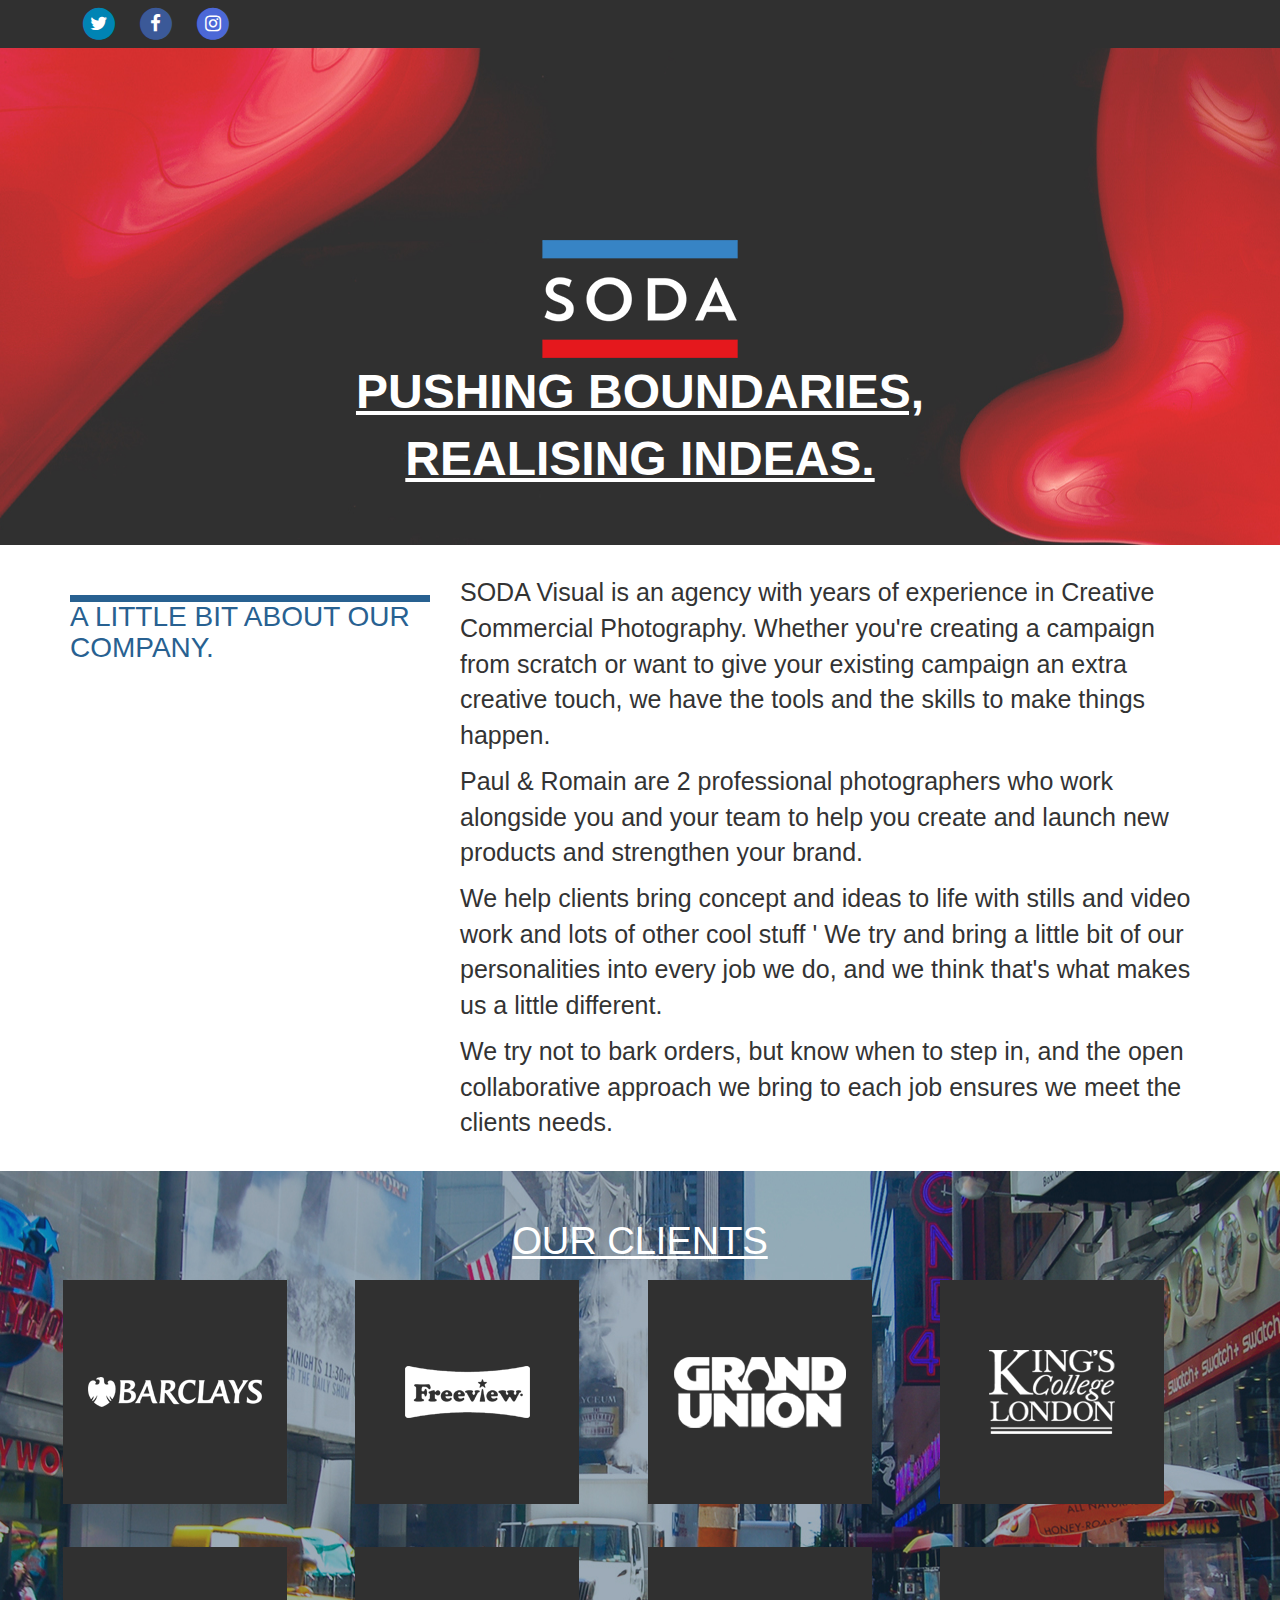
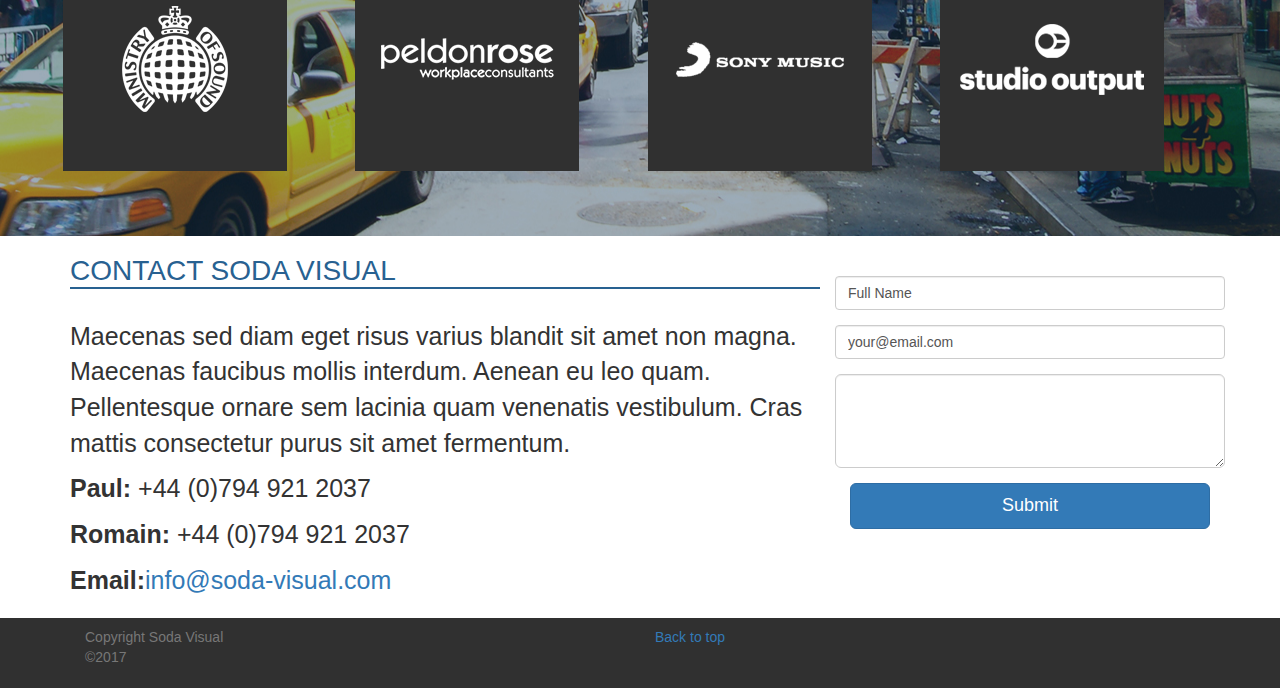
==== commit b162f633: "V1.0" ====
--- a/index.html
+++ b/index.html
@@ -132,18 +132,27 @@
       <div class="container">
         <div class="row">
           <div class="col-md-8">
-            <h2>Subscribe To Our Newsletter </h2>
+            <h3>Contact Soda Visual</h3>
             <br/>
-            <p>Lorem ipsum dolor sit amet, consectetur adipiscing elit. Nunc lobortis quis leo non mollis. Donec venenatis arcu vel tortor ultrices aliquam eget semper nunc. Sed malesuada egestas dui, non cursus enim aliquet et.</p>
-            <hr/>
+            <p>Maecenas sed diam eget risus varius blandit sit amet non magna. Maecenas faucibus mollis interdum. Aenean eu leo quam. Pellentesque ornare sem lacinia quam venenatis vestibulum. Cras mattis consectetur purus sit amet fermentum.</p>
+              <p><b>Paul:</b> +44 (0)794 921 2037</p>
+              <p><b>Romain:</b> +44 (0)794 921 2037</p>
+              <p><b>Email:</b><a href="mailto:info@soda-visual.com">info@soda-visual.com</a></p>
           </div>
-          <div class="col-md-4">
+          <div class="col-md-4 formS">
           <br/>
           <br/>
             <form>
-              <input type="text" class="form-control input-lg" placeholder="Enter Email">
-              <br/>
-              <button class="btn btn-primary btn-lg btn-block">Submit</button>
+              <div class="form-group row">
+                <input class="form-control input-md" type="text" value="Full Name" id="name">    
+              </div>
+              <div class="form-group row">
+                <input class="form-control input-md" type="email" value="your@email.com" id="name">    
+              </div>
+              <div class="form-group row">
+                <textarea class="form-control input-lg" id="message" rows="3"></textarea>
+              </div>
+              <button type="Submit" class="btn btn-primary btn-lg btn-block">Submit</button>
             </form>
           </div>
         </div>
--- a/css/app.css
+++ b/css/app.css
@@ -8383,3 +8383,14 @@
     color: #286191; }
   .contact-us p {
     font-size: 20px; }
+
+.section-d {
+  padding-bottom: 10px; }
+  .section-d h3 {
+    border-bottom: solid 2px;
+    font-size: 28px;
+    text-transform: uppercase;
+    color: #286191; }
+  .section-d p {
+    font-size: 25px;
+    font-weight: lighter; }
